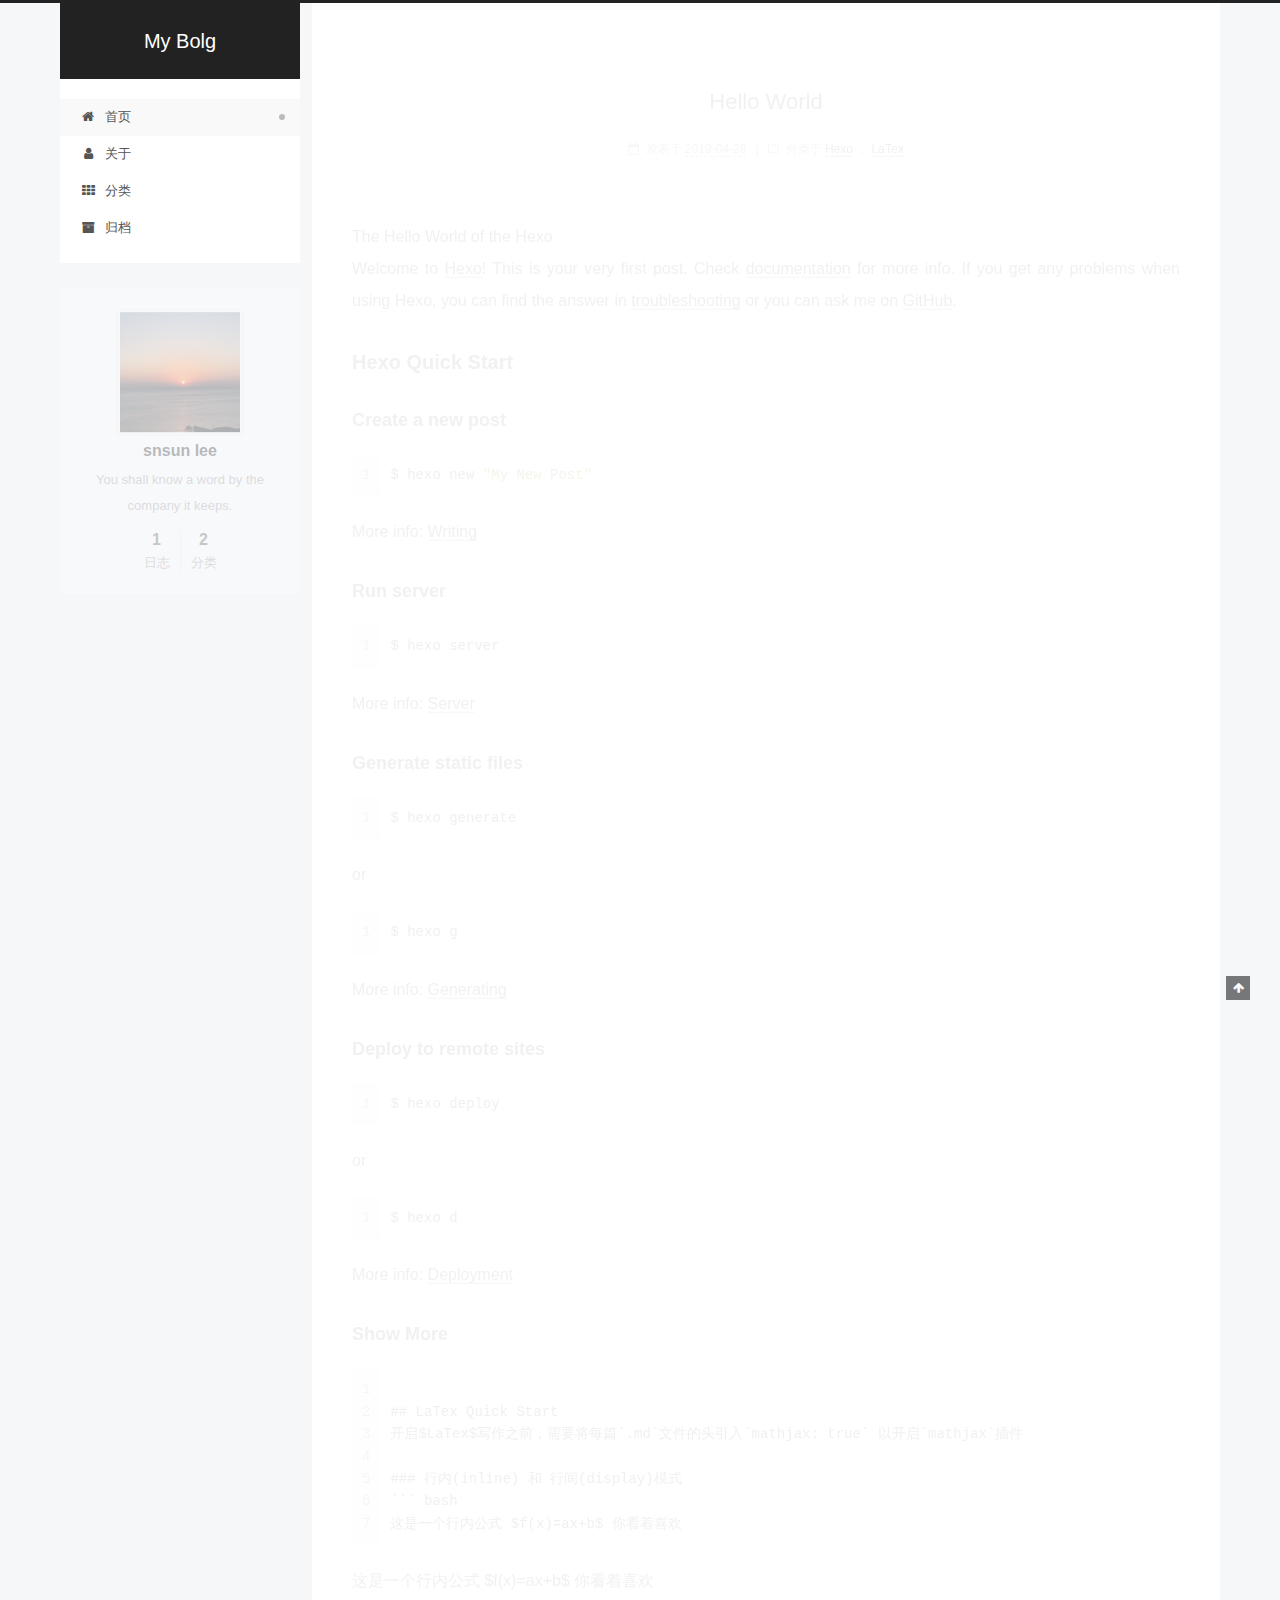
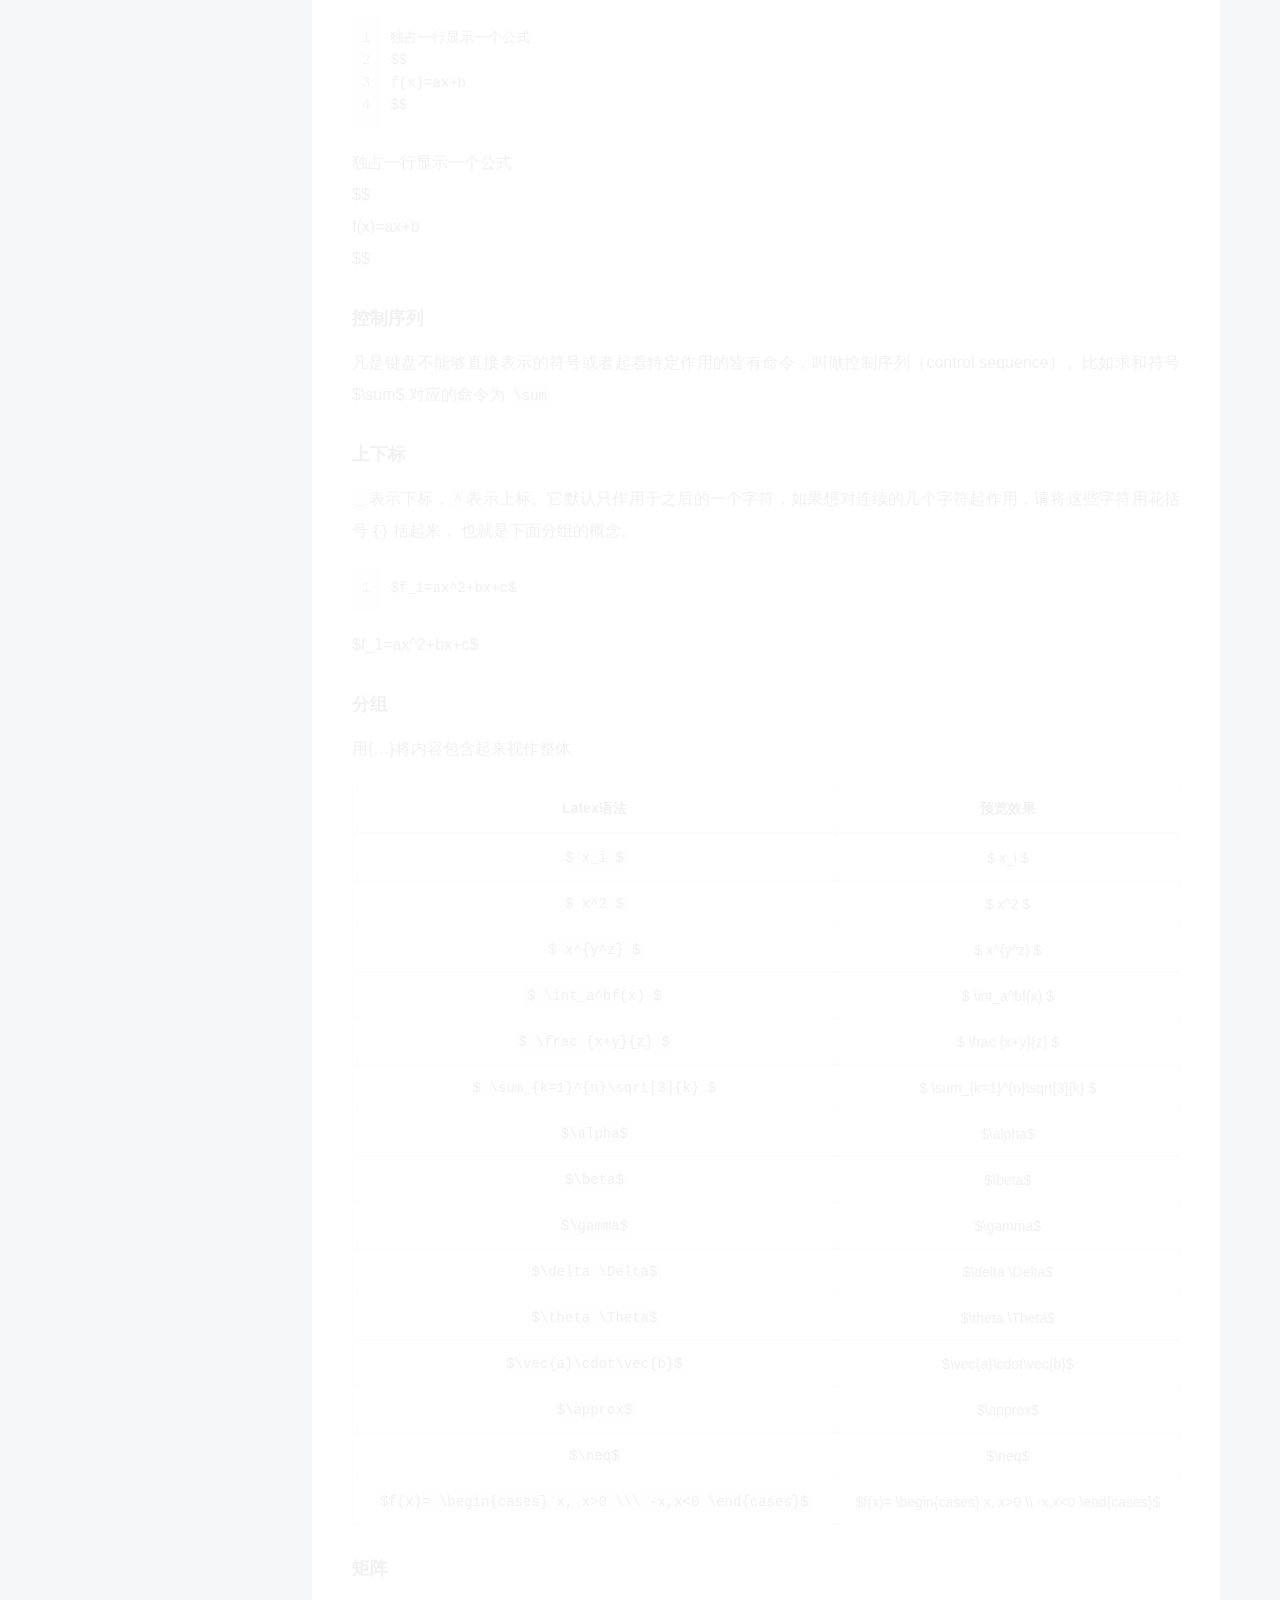
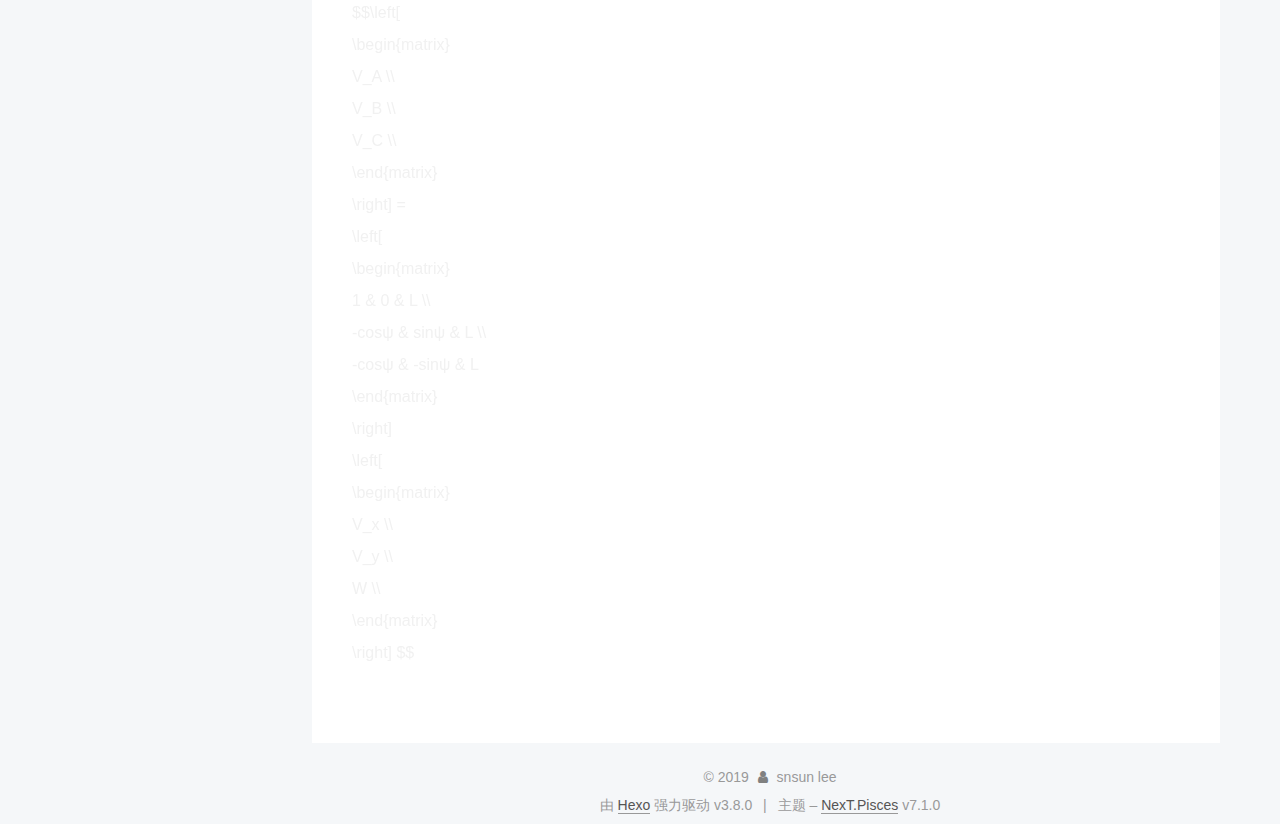
==== index.html @ 6c2cf8a0 "Site updated: 2019-04-28 23:12:10" ====
<!DOCTYPE html>












  


<html class="theme-next pisces use-motion" lang>
<head><meta name="generator" content="Hexo 3.8.0">
  <!-- hexo-inject:begin --><!-- hexo-inject:end --><meta charset="UTF-8">
<meta http-equiv="X-UA-Compatible" content="IE=edge">
<meta name="viewport" content="width=device-width, initial-scale=1, maximum-scale=2">
<meta name="theme-color" content="#222">
























<link rel="stylesheet" href="/lib/font-awesome/css/font-awesome.min.css?v=4.6.2">

<link rel="stylesheet" href="/css/main.css?v=7.1.0">


  <link rel="apple-touch-icon" sizes="180x180" href="/images/apple-touch-icon-next.png?v=7.1.0">


  <link rel="icon" type="image/png" sizes="32x32" href="/images/favicon-32x32-next.png?v=7.1.0">


  <link rel="icon" type="image/png" sizes="16x16" href="/images/favicon-16x16-next.png?v=7.1.0">


  <link rel="mask-icon" href="/images/logo.svg?v=7.1.0" color="#222">







<script id="hexo.configurations">
  var NexT = window.NexT || {};
  var CONFIG = {
    root: '/',
    scheme: 'Pisces',
    version: '7.1.0',
    sidebar: {"position":"left","display":"post","offset":12,"onmobile":false,"dimmer":false},
    back2top: true,
    back2top_sidebar: false,
    fancybox: false,
    fastclick: false,
    lazyload: false,
    tabs: true,
    motion: {"enable":true,"async":false,"transition":{"post_block":"fadeIn","post_header":"slideDownIn","post_body":"slideDownIn","coll_header":"slideLeftIn","sidebar":"slideUpIn"}},
    algolia: {
      applicationID: '',
      apiKey: '',
      indexName: '',
      hits: {"per_page":10},
      labels: {"input_placeholder":"Search for Posts","hits_empty":"We didn't find any results for the search: ${query}","hits_stats":"${hits} results found in ${time} ms"}
    }
  };
</script>


  




  <meta name="description" content="You shall know a word by the company it keeps.">
<meta property="og:type" content="website">
<meta property="og:title" content="My Bolg">
<meta property="og:url" content="http://yoursite.com/index.html">
<meta property="og:site_name" content="My Bolg">
<meta property="og:description" content="You shall know a word by the company it keeps.">
<meta property="og:locale" content="default">
<meta name="twitter:card" content="summary">
<meta name="twitter:title" content="My Bolg">
<meta name="twitter:description" content="You shall know a word by the company it keeps.">





  
  
  <link rel="canonical" href="http://yoursite.com/">



<script id="page.configurations">
  CONFIG.page = {
    sidebar: "",
  };
</script>

  <title>My Bolg</title>
  












  <noscript>
  <style>
  .use-motion .motion-element,
  .use-motion .brand,
  .use-motion .menu-item,
  .sidebar-inner,
  .use-motion .post-block,
  .use-motion .pagination,
  .use-motion .comments,
  .use-motion .post-header,
  .use-motion .post-body,
  .use-motion .collection-title { opacity: initial; }

  .use-motion .logo,
  .use-motion .site-title,
  .use-motion .site-subtitle {
    opacity: initial;
    top: initial;
  }

  .use-motion .logo-line-before i { left: initial; }
  .use-motion .logo-line-after i { right: initial; }
  </style>
</noscript><!-- hexo-inject:begin --><!-- hexo-inject:end -->

</head>

<body itemscope itemtype="http://schema.org/WebPage" lang="default">

  
  
    
  

  <!-- hexo-inject:begin --><!-- hexo-inject:end --><div class="container sidebar-position-left 
  page-home">
    <div class="headband"></div>

    <header id="header" class="header" itemscope itemtype="http://schema.org/WPHeader">
      <div class="header-inner"><div class="site-brand-wrapper">
  <div class="site-meta">
    

    <div class="custom-logo-site-title">
      <a href="/" class="brand" rel="start">
        <span class="logo-line-before"><i></i></span>
        <span class="site-title">My Bolg</span>
        <span class="logo-line-after"><i></i></span>
      </a>
    </div>
    
    
  </div>

  <div class="site-nav-toggle">
    <button aria-label="切换导航栏">
      <span class="btn-bar"></span>
      <span class="btn-bar"></span>
      <span class="btn-bar"></span>
    </button>
  </div>
</div>



<nav class="site-nav">
  
    <ul id="menu" class="menu">
      
        
        
        
          
          <li class="menu-item menu-item-home menu-item-active">

    
    
    
      
    

    

    <a href="/" rel="section"><i class="menu-item-icon fa fa-fw fa-home"></i> <br>首页</a>

  </li>
        
        
        
          
          <li class="menu-item menu-item-about">

    
    
    
      
    

    

    <a href="/about/" rel="section"><i class="menu-item-icon fa fa-fw fa-user"></i> <br>关于</a>

  </li>
        
        
        
          
          <li class="menu-item menu-item-categories">

    
    
    
      
    

    

    <a href="/categories/" rel="section"><i class="menu-item-icon fa fa-fw fa-th"></i> <br>分类</a>

  </li>
        
        
        
          
          <li class="menu-item menu-item-archives">

    
    
    
      
    

    

    <a href="/archives/" rel="section"><i class="menu-item-icon fa fa-fw fa-archive"></i> <br>归档</a>

  </li>

      
      
    </ul>
  

  

  
</nav>



  



</div>
    </header>

    


    <main id="main" class="main">
      <div class="main-inner">
        <div class="content-wrap">
          
            

          
          <div id="content" class="content">
            
  <section id="posts" class="posts-expand">
    
      

  

  
  
  

  

  <article class="post post-type-normal" itemscope itemtype="http://schema.org/Article">
  
  
  
  <div class="post-block">
    <link itemprop="mainEntityOfPage" href="http://yoursite.com/2019/04/28/hello-world/">

    <span hidden itemprop="author" itemscope itemtype="http://schema.org/Person">
      <meta itemprop="name" content="snsun lee">
      <meta itemprop="description" content="You shall know a word by the company it keeps.">
      <meta itemprop="image" content="/uploads/23132472.jpg">
    </span>

    <span hidden itemprop="publisher" itemscope itemtype="http://schema.org/Organization">
      <meta itemprop="name" content="My Bolg">
    </span>

    
      <header class="post-header">

        
        
          <h1 class="post-title" itemprop="name headline">
                
                
                <a href="/2019/04/28/hello-world/" class="post-title-link" itemprop="url">Hello World</a>
              
            
          </h1>
        

        <div class="post-meta">
          <span class="post-time">

            
            
            

            
              <span class="post-meta-item-icon">
                <i class="fa fa-calendar-o"></i>
              </span>
              
                <span class="post-meta-item-text">发表于</span>
              

              
                
              

              <time title="创建时间：2019-04-28 20:18:51 / 修改时间：23:07:41" itemprop="dateCreated datePublished" datetime="2019-04-28T20:18:51+08:00">2019-04-28</time>
            

            
              

              
            
          </span>

          
            <span class="post-category">
            
              <span class="post-meta-divider">|</span>
            
              <span class="post-meta-item-icon">
                <i class="fa fa-folder-o"></i>
              </span>
              
                <span class="post-meta-item-text">分类于</span>
              
              
                <span itemprop="about" itemscope itemtype="http://schema.org/Thing"><a href="/categories/Hexo/" itemprop="url" rel="index"><span itemprop="name">Hexo</span></a></span>

                
                
                  ，
                
              
                <span itemprop="about" itemscope itemtype="http://schema.org/Thing"><a href="/categories/Hexo/LaTex/" itemprop="url" rel="index"><span itemprop="name">LaTex</span></a></span>

                
                
              
            </span>
          

          
            
            
          

          
          

          

          

          

        </div>
      </header>
    

    
    
    
    <div class="post-body" itemprop="articleBody">

      
      

      
        
          
            <!--将该代码放入博客模板的head中即可-->
<p>The Hello World of the Hexo<br>Welcome to <a href="https://hexo.io/" target="_blank" rel="noopener">Hexo</a>! This is your very first post. Check <a href="https://hexo.io/docs/" target="_blank" rel="noopener">documentation</a> for more info. If you get any problems when using Hexo, you can find the answer in <a href="https://hexo.io/docs/troubleshooting.html" target="_blank" rel="noopener">troubleshooting</a> or you can ask me on <a href="https://github.com/hexojs/hexo/issues" target="_blank" rel="noopener">GitHub</a>.</p>
<h2 id="Hexo-Quick-Start"><a href="#Hexo-Quick-Start" class="headerlink" title="Hexo Quick Start"></a>Hexo Quick Start</h2><h3 id="Create-a-new-post"><a href="#Create-a-new-post" class="headerlink" title="Create a new post"></a>Create a new post</h3><figure class="highlight bash"><table><tr><td class="gutter"><pre><span class="line">1</span><br></pre></td><td class="code"><pre><span class="line">$ hexo new <span class="string">"My New Post"</span></span><br></pre></td></tr></table></figure>
<p>More info: <a href="https://hexo.io/docs/writing.html" target="_blank" rel="noopener">Writing</a></p>
<h3 id="Run-server"><a href="#Run-server" class="headerlink" title="Run server"></a>Run server</h3><figure class="highlight bash"><table><tr><td class="gutter"><pre><span class="line">1</span><br></pre></td><td class="code"><pre><span class="line">$ hexo server</span><br></pre></td></tr></table></figure>
<p>More info: <a href="https://hexo.io/docs/server.html" target="_blank" rel="noopener">Server</a></p>
<h3 id="Generate-static-files"><a href="#Generate-static-files" class="headerlink" title="Generate static files"></a>Generate static files</h3><figure class="highlight bash"><table><tr><td class="gutter"><pre><span class="line">1</span><br></pre></td><td class="code"><pre><span class="line">$ hexo generate</span><br></pre></td></tr></table></figure>
<p>or<br><figure class="highlight bash"><table><tr><td class="gutter"><pre><span class="line">1</span><br></pre></td><td class="code"><pre><span class="line">$ hexo g</span><br></pre></td></tr></table></figure></p>
<p>More info: <a href="https://hexo.io/docs/generating.html" target="_blank" rel="noopener">Generating</a></p>
<h3 id="Deploy-to-remote-sites"><a href="#Deploy-to-remote-sites" class="headerlink" title="Deploy to remote sites"></a>Deploy to remote sites</h3><figure class="highlight bash"><table><tr><td class="gutter"><pre><span class="line">1</span><br></pre></td><td class="code"><pre><span class="line">$ hexo deploy</span><br></pre></td></tr></table></figure>
<p>or<br><figure class="highlight bash"><table><tr><td class="gutter"><pre><span class="line">1</span><br></pre></td><td class="code"><pre><span class="line">$ hexo d</span><br></pre></td></tr></table></figure></p>
<p>More info: <a href="https://hexo.io/docs/deployment.html" target="_blank" rel="noopener">Deployment</a></p>
<h3 id="Show-More"><a href="#Show-More" class="headerlink" title="Show More"></a>Show More</h3><figure class="highlight plain"><table><tr><td class="gutter"><pre><span class="line">1</span><br><span class="line">2</span><br><span class="line">3</span><br><span class="line">4</span><br><span class="line">5</span><br><span class="line">6</span><br><span class="line">7</span><br></pre></td><td class="code"><pre><span class="line"></span><br><span class="line">## LaTex Quick Start</span><br><span class="line">开启$LaTex$写作之前，需要将每篇`.md`文件的头引入`mathjax: true` 以开启`mathjax`插件</span><br><span class="line"></span><br><span class="line">### 行内(inline) 和 行间(display)模式</span><br><span class="line">``` bash</span><br><span class="line">这是一个行内公式 $f(x)=ax+b$ 你看着喜欢</span><br></pre></td></tr></table></figure>
<p>这是一个行内公式 $f(x)=ax+b$ 你看着喜欢</p>
<figure class="highlight bash"><table><tr><td class="gutter"><pre><span class="line">1</span><br><span class="line">2</span><br><span class="line">3</span><br><span class="line">4</span><br></pre></td><td class="code"><pre><span class="line">独占一行显示一个公式</span><br><span class="line">$$</span><br><span class="line">f(x)=ax+b</span><br><span class="line">$$</span><br></pre></td></tr></table></figure>
<p>独占一行显示一个公式<br>$$<br>f(x)=ax+b<br>$$</p>
<h3 id="控制序列"><a href="#控制序列" class="headerlink" title="控制序列"></a>控制序列</h3><p>凡是键盘不能够直接表示的符号或者起着特定作用的皆有命令，叫做控制序列（control sequence）。比如求和符号 $\sum$ 对应的命令为 <code>\sum</code></p>
<h3 id="上下标"><a href="#上下标" class="headerlink" title="上下标"></a>上下标</h3><p><code>_</code>表示下标，<code>^</code>表示上标。它默认只作用于之后的一个字符，如果想对连续的几个字符起作用，请将这些字符用花括号<code>{}</code>括起来， 也就是下面分组的概念。<br><figure class="highlight plain"><table><tr><td class="gutter"><pre><span class="line">1</span><br></pre></td><td class="code"><pre><span class="line">$f_1=ax^2+bx+c$</span><br></pre></td></tr></table></figure></p>
<p>$f_1=ax^2+bx+c$</p>
<h3 id="分组"><a href="#分组" class="headerlink" title="分组"></a>分组</h3><p>用{…}将内容包含起来视作整体</p>
<table>
<thead>
<tr>
<th style="text-align:center">Latex语法</th>
<th style="text-align:center">预览效果</th>
</tr>
</thead>
<tbody>
<tr>
<td style="text-align:center"><code>$ x_i $</code></td>
<td style="text-align:center">$ x_i $   </td>
</tr>
<tr>
<td style="text-align:center"><code>$ x^2 $</code></td>
<td style="text-align:center">$ x^2 $   </td>
</tr>
<tr>
<td style="text-align:center"><code>$ x^{y^z} $</code></td>
<td style="text-align:center">$ x^{y^z} $ </td>
</tr>
<tr>
<td style="text-align:center"><code>$ \int_a^bf(x) $</code></td>
<td style="text-align:center">$ \int_a^bf(x) $ </td>
</tr>
<tr>
<td style="text-align:center"><code>$ \frac {x+y}{z} $</code></td>
<td style="text-align:center">$ \frac {x+y}{z} $ </td>
</tr>
<tr>
<td style="text-align:center"><code>$ \sum_{k=1}^{n}\sqrt[3]{k} $</code></td>
<td style="text-align:center">$ \sum_{k=1}^{n}\sqrt[3]{k} $ </td>
</tr>
<tr>
<td style="text-align:center"><code>$\alpha$</code></td>
<td style="text-align:center">$\alpha$</td>
</tr>
<tr>
<td style="text-align:center"><code>$\beta$</code></td>
<td style="text-align:center">$\beta$</td>
</tr>
<tr>
<td style="text-align:center"><code>$\gamma$</code></td>
<td style="text-align:center">$\gamma$</td>
</tr>
<tr>
<td style="text-align:center"><code>$\delta  \Delta$</code></td>
<td style="text-align:center">$\delta  \Delta$</td>
</tr>
<tr>
<td style="text-align:center"><code>$\theta  \Theta$</code></td>
<td style="text-align:center">$\theta  \Theta$</td>
</tr>
<tr>
<td style="text-align:center"><code>$\vec{a}\cdot\vec{b}$</code></td>
<td style="text-align:center">$\vec{a}\cdot\vec{b}$</td>
</tr>
<tr>
<td style="text-align:center"><code>$\approx$</code></td>
<td style="text-align:center">$\approx$</td>
</tr>
<tr>
<td style="text-align:center"><code>$\neq$</code></td>
<td style="text-align:center">$\neq$</td>
</tr>
<tr>
<td style="text-align:center"><code>$f(x)= \begin{cases} x, x&gt;0 \\\ -x,x&lt;0 \end{cases}$</code></td>
<td style="text-align:center">$f(x)= \begin{cases} x, x&gt;0 \\ -x,x&lt;0 \end{cases}$</td>
</tr>
</tbody>
</table>
<h3 id="矩阵"><a href="#矩阵" class="headerlink" title="矩阵"></a>矩阵</h3><p>$$\left[<br>\begin{matrix}<br>V_A \\<br>V_B \\<br>V_C \\<br>\end{matrix}<br>\right] =<br>\left[<br>\begin{matrix}<br>1 &amp; 0 &amp; L \\<br>-cosψ &amp; sinψ &amp; L \\<br>-cosψ &amp; -sinψ &amp; L<br>\end{matrix}<br>\right]<br>\left[<br>\begin{matrix}<br>V_x \\<br>V_y \\<br>W \\<br>\end{matrix}<br>\right] $$</p>

          
        
      
    </div>

    

    
    
    

    

    
      
    
    

    

    <footer class="post-footer">
      

      

      

      
      
        <div class="post-eof"></div>
      
    </footer>
  </div>
  
  
  
  </article>


    
  </section>

  


          </div>
          

        </div>
        
          
  
  <div class="sidebar-toggle">
    <div class="sidebar-toggle-line-wrap">
      <span class="sidebar-toggle-line sidebar-toggle-line-first"></span>
      <span class="sidebar-toggle-line sidebar-toggle-line-middle"></span>
      <span class="sidebar-toggle-line sidebar-toggle-line-last"></span>
    </div>
  </div>

  <aside id="sidebar" class="sidebar">
    <div class="sidebar-inner">

      

      

      <div class="site-overview-wrap sidebar-panel sidebar-panel-active">
        <div class="site-overview">
          <div class="site-author motion-element" itemprop="author" itemscope itemtype="http://schema.org/Person">
            
              <img class="site-author-image" itemprop="image" src="/uploads/23132472.jpg" alt="snsun lee">
            
              <p class="site-author-name" itemprop="name">snsun lee</p>
              <div class="site-description motion-element" itemprop="description">You shall know a word by the company it keeps.</div>
          </div>

          
            <nav class="site-state motion-element">
              
                <div class="site-state-item site-state-posts">
                
                  <a href="/archives/">
                
                    <span class="site-state-item-count">1</span>
                    <span class="site-state-item-name">日志</span>
                  </a>
                </div>
              

              
                
                
                <div class="site-state-item site-state-categories">
                  
                    
                      <a href="/categories/">
                    
                  
                    
                    
                      
                    
                      
                    
                    <span class="site-state-item-count">2</span>
                    <span class="site-state-item-name">分类</span>
                  </a>
                </div>
              

              
            </nav>
          

          

          

          

          

          
          

          
            
          
          

        </div>
      </div>

      

      

    </div>
  </aside>
  


        
      </div>
    </main>

    <footer id="footer" class="footer">
      <div class="footer-inner">
        <div class="copyright">&copy; <span itemprop="copyrightYear">2019</span>
  <span class="with-love" id="animate">
    <i class="fa fa-user"></i>
  </span>
  <span class="author" itemprop="copyrightHolder">snsun lee</span>

  

  
</div>


  <div class="powered-by">由 <a href="https://hexo.io" class="theme-link" rel="noopener" target="_blank">Hexo</a> 强力驱动 v3.8.0</div>



  <span class="post-meta-divider">|</span>



  <div class="theme-info">主题 – <a href="https://theme-next.org" class="theme-link" rel="noopener" target="_blank">NexT.Pisces</a> v7.1.0</div>




        








        
      </div>
    </footer>

    
      <div class="back-to-top">
        <i class="fa fa-arrow-up"></i>
        
      </div>
    

    

    

    
  </div>

  

<script>
  if (Object.prototype.toString.call(window.Promise) !== '[object Function]') {
    window.Promise = null;
  }
</script>


























  
  <script src="/lib/jquery/index.js?v=2.1.3"></script>

  
  <script src="/lib/velocity/velocity.min.js?v=1.2.1"></script>

  
  <script src="/lib/velocity/velocity.ui.min.js?v=1.2.1"></script>


  


  <script src="/js/utils.js?v=7.1.0"></script>

  <script src="/js/motion.js?v=7.1.0"></script>



  
  


  <script src="/js/affix.js?v=7.1.0"></script>

  <script src="/js/schemes/pisces.js?v=7.1.0"></script>



  

  


  <script src="/js/next-boot.js?v=7.1.0"></script>


  

  

  

  



  




  

  

  
  

  
  
    
      
        
      
    
  

  
    
      <script type="text/x-mathjax-config">
  

  MathJax.Hub.Config({
    tex2jax: {
      inlineMath: [ ['$', '$'], ['\\(', '\\)'] ],
      processEscapes: true,
      skipTags: ['script', 'noscript', 'style', 'textarea', 'pre', 'code']
    },
    TeX: {
      
      equationNumbers: {
        autoNumber: 'AMS'
      }
    }
  });
  MathJax.Hub.Register.StartupHook('TeX Jax Ready', function() {
    MathJax.InputJax.TeX.prefilterHooks.Add(function(data) {
      if (data.display) {
        var next = data.script.nextSibling;
        while (next && next.nodeName.toLowerCase() === '#text') { next = next.nextSibling }
        if (next && next.nodeName.toLowerCase() === 'br') { next.parentNode.removeChild(next) }
      }
    });
  });
</script>

<script type="text/x-mathjax-config">
  MathJax.Hub.Queue(function() {
    var all = MathJax.Hub.getAllJax(), i;
    for (i = 0; i < all.length; i += 1) {
      document.getElementById(all[i].inputID + '-Frame').parentNode.className += ' has-jax';
    }
  });
</script>
<script src="//cdn.mathjax.org/mathjax/latest/MathJax.js?config=TeX-AMS-MML_HTMLorMML"></script><!-- hexo-inject:begin --><!-- hexo-inject:end -->

    
  


  

  

  

  

  

  

  

  

  

  

  

</body>
</html>
---- css/main.css ----
/* normalize.css v8.0.1 | MIT License | github.com/necolas/normalize.css */
html {
  line-height: 1.15; /* 1 */
  -webkit-text-size-adjust: 100%; /* 2 */
}
body {
  margin: 0;
}
main {
  display: block;
}
h1 {
  font-size: 2em;
  margin: 0.67em 0;
}
hr {
  box-sizing: content-box; /* 1 */
  height: 0; /* 1 */
  overflow: visible; /* 2 */
}
pre {
  font-family: monospace, monospace; /* 1 */
  font-size: 1em; /* 2 */
}
a {
  background-color: transparent;
}
abbr[title] {
  border-bottom: none; /* 1 */
  text-decoration: underline; /* 2 */
  text-decoration: underline dotted; /* 2 */
}
b,
strong {
  font-weight: bolder;
}
code,
kbd,
samp {
  font-family: monospace, monospace; /* 1 */
  font-size: 1em; /* 2 */
}
small {
  font-size: 80%;
}
sub,
sup {
  font-size: 75%;
  line-height: 0;
  position: relative;
  vertical-align: baseline;
}
sub {
  bottom: -0.25em;
}
sup {
  top: -0.5em;
}
img {
  border-style: none;
}
button,
input,
optgroup,
select,
textarea {
  font-family: inherit; /* 1 */
  font-size: 100%; /* 1 */
  line-height: 1.15; /* 1 */
  margin: 0; /* 2 */
}
button,
input {
/* 1 */
  overflow: visible;
}
button,
select {
/* 1 */
  text-transform: none;
}
button,
[type="button"],
[type="reset"],
[type="submit"] {
  -webkit-appearance: button;
}
button::-moz-focus-inner,
[type="button"]::-moz-focus-inner,
[type="reset"]::-moz-focus-inner,
[type="submit"]::-moz-focus-inner {
  border-style: none;
  padding: 0;
}
button:-moz-focusring,
[type="button"]:-moz-focusring,
[type="reset"]:-moz-focusring,
[type="submit"]:-moz-focusring {
  outline: 1px dotted ButtonText;
}
fieldset {
  padding: 0.35em 0.75em 0.625em;
}
legend {
  box-sizing: border-box; /* 1 */
  color: inherit; /* 2 */
  display: table; /* 1 */
  max-width: 100%; /* 1 */
  padding: 0; /* 3 */
  white-space: normal; /* 1 */
}
progress {
  vertical-align: baseline;
}
textarea {
  overflow: auto;
}
[type="checkbox"],
[type="radio"] {
  box-sizing: border-box; /* 1 */
  padding: 0; /* 2 */
}
[type="number"]::-webkit-inner-spin-button,
[type="number"]::-webkit-outer-spin-button {
  height: auto;
}
[type="search"] {
  -webkit-appearance: textfield; /* 1 */
  outline-offset: -2px; /* 2 */
}
[type="search"]::-webkit-search-decoration {
  -webkit-appearance: none;
}
::-webkit-file-upload-button {
  -webkit-appearance: button; /* 1 */
  font: inherit; /* 2 */
}
details {
  display: block;
}
summary {
  display: list-item;
}
template {
  display: none;
}
[hidden] {
  display: none;
}
::selection {
  background: #262a30;
  color: #fff;
}
body {
  position: relative;
  font-family: 'Lato', "PingFang SC", "Microsoft YaHei", sans-serif;
  font-size: 14px;
  line-height: 2;
  color: #555;
  background: #f5f7f9;
}
@media (max-width: 991px) {
  body {
    padding-right: 0 !important;
  }
}
@media (min-width: 1200px) {
  body {
    font-size: 16px;
  }
}
h1,
h2,
h3,
h4,
h5,
h6 {
  margin: 20px 0 15px;
  padding: 0;
  font-weight: bold;
  line-height: 1.5;
  font-family: 'Lato', "PingFang SC", "Microsoft YaHei", sans-serif;
}
h1 {
  font-size: 22px;
}
h1 code {
  font-size: 1em;
}
@media (max-width: 767px) {
  h1 {
    font-size: 18px;
  }
  h1 code {
    font-size: 1em;
  }
}
h2 {
  font-size: 20px;
}
h2 code {
  font-size: 1em;
}
@media (max-width: 767px) {
  h2 {
    font-size: 16px;
  }
  h2 code {
    font-size: 1em;
  }
}
h3 {
  font-size: 18px;
}
h3 code {
  font-size: 1em;
}
@media (max-width: 767px) {
  h3 {
    font-size: 14px;
  }
  h3 code {
    font-size: 1em;
  }
}
h4 {
  font-size: 16px;
}
h4 code {
  font-size: 1em;
}
@media (max-width: 767px) {
  h4 {
    font-size: 12px;
  }
  h4 code {
    font-size: 1em;
  }
}
h5 {
  font-size: 14px;
}
h5 code {
  font-size: 1em;
}
@media (max-width: 767px) {
  h5 {
    font-size: 10px;
  }
  h5 code {
    font-size: 1em;
  }
}
h6 {
  font-size: 12px;
}
h6 code {
  font-size: 1em;
}
@media (max-width: 767px) {
  h6 {
    font-size: 8px;
  }
  h6 code {
    font-size: 1em;
  }
}
p {
  margin: 0 0 20px 0;
}
a,
span.exturl {
  overflow-wrap: break-word;
  word-wrap: break-word;
  background-color: transparent;
  color: #555;
  text-decoration: none;
  outline: none;
  border-bottom: 1px solid #999;
  cursor: pointer;
}
a:hover,
span.exturl:hover {
  color: #222;
  border-bottom-color: #222;
}
video {
  max-width: 100%;
  display: block;
  margin-left: auto;
  margin-right: auto;
}
img {
  display: block;
  margin: auto;
  max-width: 100%;
  height: auto;
}
hr {
  margin: 40px 0;
  height: 3px;
  border: none;
  background-color: #ddd;
  background-image: repeating-linear-gradient(-45deg, #fff, #fff 4px, transparent 4px, transparent 8px);
}
blockquote {
  margin: 0;
  padding: 0 15px;
  color: #666;
  border-left: 4px solid #ddd;
}
blockquote cite::before {
  content: "-";
  padding: 0 5px;
}
dt {
  font-weight: 700;
}
dd {
  margin: 0;
  padding: 0;
}
kbd {
  border: 1px solid #ccc;
  border-radius: 0.2em;
  box-shadow: 0.1em 0.1em 0.2em rgba(0,0,0,0.1);
  background-color: #f9f9f9;
  font-family: inherit;
  background-image: linear-gradient(top, #eee, #fff, #eee);
  padding: 0.1em 0.3em;
  white-space: nowrap;
}
.text-left {
  text-align: left;
}
.text-center {
  text-align: center;
}
.text-right {
  text-align: right;
}
.text-justify {
  text-align: justify;
}
.text-nowrap {
  white-space: nowrap;
}
.text-lowercase {
  text-transform: lowercase;
}
.text-uppercase {
  text-transform: uppercase;
}
.text-capitalize {
  text-transform: capitalize;
}
.center-block {
  display: block;
  margin-left: auto;
  margin-right: auto;
}
.clearfix:before,
.clearfix:after {
  content: " ";
  display: table;
}
.clearfix:after {
  clear: both;
}
.pullquote {
  width: 45%;
}
.pullquote.left {
  float: left;
  margin-left: 5px;
  margin-right: 10px;
}
.pullquote.right {
  float: right;
  margin-left: 10px;
  margin-right: 5px;
}
.affix {
  position: fixed;
}
.translation {
  margin-top: -20px;
  font-size: 14px;
  color: #999;
}
.scrollbar-measure {
  width: 100px;
  height: 100px;
  overflow: scroll;
  position: absolute;
  top: -9999px;
}
.use-motion .motion-element {
  opacity: 0;
}
.table-container {
  margin: 20px 0;
  overflow: auto;
  -webkit-overflow-scrolling: touch;
}
.highlight .table-container {
  margin: 0px;
}
table {
  width: 100%;
  border-collapse: collapse;
  border-spacing: 0;
  font-size: 14px;
}
table > tbody > tr:nth-of-type(odd) {
  background-color: #f9f9f9;
}
table > tbody > tr:hover {
  background-color: #f5f5f5;
}
caption,
th,
td {
  padding: 8px;
  text-align: left;
  vertical-align: middle;
  font-weight: normal;
}
th,
td {
  border: 1px solid #ddd;
  border-bottom: 3px solid #ddd;
}
th {
  padding-bottom: 10px;
  font-weight: 700;
}
td {
  border-bottom-width: 1px;
}
html,
body {
  height: 100%;
}
.container {
  position: relative;
}
.header-inner {
  margin: 0 auto;
  padding: 100px 0 70px;
  width: calc(100% - 20px);
}
@media (min-width: 1200px) {
  .container .header-inner {
    width: 1160px;
  }
}
@media (min-width: 1600px) {
  .container .header-inner {
    width: 73%;
  }
}
.main-inner {
  margin: 0 auto;
  width: calc(100% - 20px);
}
@media (min-width: 1200px) {
  .container .main-inner {
    width: 1160px;
  }
}
@media (min-width: 1600px) {
  .container .main-inner {
    width: 73%;
  }
}
.footer {
  padding: 20px 0;
}
.footer-inner {
  box-sizing: border-box;
  margin: 0px auto;
  width: calc(100% - 20px);
}
@media (min-width: 1200px) {
  .container .footer-inner {
    width: 1160px;
  }
}
@media (min-width: 1600px) {
  .container .footer-inner {
    width: 73%;
  }
}
pre,
.highlight {
  overflow: auto;
  margin: 20px 0;
  padding: 0;
  font-size: 14px;
  color: #4d4d4c;
  background: #f7f7f7;
  line-height: 1.6;
}
pre,
code {
  font-family: consolas, Menlo, "PingFang SC", "Microsoft YaHei", monospace;
}
code {
  overflow-wrap: break-word;
  word-wrap: break-word;
  padding: 2px 4px;
  color: #555;
  background: #eee;
  border-radius: 3px;
  font-size: 14px;
}
pre {
  padding: 10px;
}
pre code {
  padding: 0;
  color: #4d4d4c;
  background: none;
  text-shadow: none;
}
.highlight {
  border-radius: 1px;
}
.highlight pre {
  border: none;
  margin: 0;
  padding: 10px 0;
}
.highlight table {
  margin: 0;
  width: auto;
  border: none;
}
.highlight td {
  border: none;
  padding: 0;
}
.highlight figcaption {
  font-size: 1em;
  color: #4d4d4c;
  line-height: 1em;
  margin-bottom: 1em;
  margin: 0em;
  padding: 0.5em;
  background: #eee;
  border-bottom: 1px solid #e9e9e9;
}
.highlight figcaption:before,
.highlight figcaption:after {
  content: " ";
  display: table;
}
.highlight figcaption:after {
  clear: both;
}
.highlight figcaption a {
  float: right;
  color: #4d4d4c;
}
.highlight figcaption a:hover {
  border-bottom-color: #4d4d4c;
}
.highlight .gutter pre {
  padding-left: 10px;
  padding-right: 10px;
  color: #869194;
  text-align: right;
  background-color: #eff2f3;
}
.highlight .code pre {
  width: 100%;
  padding-left: 10px;
  padding-right: 10px;
  background-color: #f7f7f7;
}
.highlight .line {
  height: 20px;
}
.gutter {
  -webkit-user-select: none;
  -moz-user-select: none;
  -ms-user-select: none;
  user-select: none;
}
.gist table {
  width: auto;
}
.gist table td {
  border: none;
}
pre .deletion {
  background: #fdd;
}
pre .addition {
  background: #dfd;
}
pre .meta {
  color: #8959a8;
}
pre .comment {
  color: #8e908c;
}
pre .variable,
pre .attribute,
pre .tag,
pre .name,
pre .regexp,
pre .ruby .constant,
pre .xml .tag .title,
pre .xml .pi,
pre .xml .doctype,
pre .html .doctype,
pre .css .id,
pre .css .class,
pre .css .pseudo {
  color: #c82829;
}
pre .number,
pre .preprocessor,
pre .built_in,
pre .builtin-name,
pre .literal,
pre .params,
pre .constant,
pre .command {
  color: #f5871f;
}
pre .ruby .class .title,
pre .css .rules .attribute,
pre .string,
pre .symbol,
pre .value,
pre .inheritance,
pre .header,
pre .ruby .symbol,
pre .xml .cdata,
pre .special,
pre .formula {
  color: #718c00;
}
pre .title,
pre .css .hexcolor {
  color: #3e999f;
}
pre .function,
pre .python .decorator,
pre .python .title,
pre .ruby .function .title,
pre .ruby .title .keyword,
pre .perl .sub,
pre .javascript .title,
pre .coffeescript .title {
  color: #4271ae;
}
pre .keyword,
pre .javascript .function {
  color: #8959a8;
}
.posts-expand .post-body img.full-image {
  border: none;
}
.blockquote-center,
.page-home .post-type-quote blockquote,
.page-post-detail .post-type-quote blockquote {
  position: relative;
  margin: 40px 0;
  padding: 0;
  border-left: none;
  text-align: center;
}
.blockquote-center::before,
.page-home .post-type-quote blockquote::before,
.page-post-detail .post-type-quote blockquote::before,
.blockquote-center::after,
.page-home .post-type-quote blockquote::after,
.page-post-detail .post-type-quote blockquote::after {
  position: absolute;
  content: ' ';
  display: block;
  width: 100%;
  height: 24px;
  opacity: 0.2;
  background-repeat: no-repeat;
  background-position: 0 -6px;
  background-size: 22px 22px;
}
.blockquote-center::before,
.page-home .post-type-quote blockquote::before,
.page-post-detail .post-type-quote blockquote::before {
  top: -20px;
  background-image: url("../images/quote-l.svg");
  border-top: 1px solid #ccc;
}
.blockquote-center::after,
.page-home .post-type-quote blockquote::after,
.page-post-detail .post-type-quote blockquote::after {
  bottom: -20px;
  background-image: url("../images/quote-r.svg");
  border-bottom: 1px solid #ccc;
  background-position: 100% 8px;
}
.blockquote-center p,
.page-home .post-type-quote blockquote p,
.page-post-detail .post-type-quote blockquote p,
.blockquote-center div,
.page-home .post-type-quote blockquote div,
.page-post-detail .post-type-quote blockquote div {
  text-align: center;
}
.post .post-body .group-picture img {
  box-sizing: border-box;
  padding: 0 3px;
  border: none;
}
.post .group-picture-row {
  overflow: hidden;
  margin-top: 6px;
}
.post .group-picture-row:first-child {
  margin-top: 0;
}
.post .group-picture-column {
  float: left;
}
.page-post-detail .post-body .group-picture-column {
  float: none;
  margin-top: 10px;
  width: auto !important;
}
.page-post-detail .post-body .group-picture-column img {
  margin: 0 auto;
}
.page-archive .group-picture-container {
  overflow: hidden;
}
.page-archive .group-picture-row {
  float: left;
}
.page-archive .group-picture-row:first-child {
  margin-top: 6px;
}
.page-archive .group-picture-column {
  max-width: 150px;
  max-height: 150px;
}
.post-body .label {
  display: inline;
  padding: 0 2px;
}
.post-body .label.default {
  background-color: #f0f0f0;
}
.post-body .label.primary {
  background-color: #efe6f7;
}
.post-body .label.info {
  background-color: #e5f2f8;
}
.post-body .label.success {
  background-color: #e7f4e9;
}
.post-body .label.warning {
  background-color: #fcf6e1;
}
.post-body .label.danger {
  background-color: #fae8eb;
}
.post-body .note {
  position: relative;
  padding: 15px;
  margin-bottom: 20px;
  border: 1px solid #eee;
  border-left-width: 5px;
  border-radius: 3px;
}
.post-body .note h2,
.post-body .note h3,
.post-body .note h4,
.post-body .note h5,
.post-body .note h6 {
  margin-top: 0;
  margin-bottom: 0;
  border-bottom: initial;
  padding-top: 0 !important;
}
.post-body .note p:first-child,
.post-body .note ul:first-child,
.post-body .note ol:first-child,
.post-body .note table:first-child,
.post-body .note pre:first-child,
.post-body .note blockquote:first-child {
  margin-top: 0;
}
.post-body .note p:last-child,
.post-body .note ul:last-child,
.post-body .note ol:last-child,
.post-body .note table:last-child,
.post-body .note pre:last-child,
.post-body .note blockquote:last-child {
  margin-bottom: 0;
}
.post-body .note.default {
  border-left-color: #777;
}
.post-body .note.default h2,
.post-body .note.default h3,
.post-body .note.default h4,
.post-body .note.default h5,
.post-body .note.default h6 {
  color: #777;
}
.post-body .note.primary {
  border-left-color: #6f42c1;
}
.post-body .note.primary h2,
.post-body .note.primary h3,
.post-body .note.primary h4,
.post-body .note.primary h5,
.post-body .note.primary h6 {
  color: #6f42c1;
}
.post-body .note.info {
  border-left-color: #428bca;
}
.post-body .note.info h2,
.post-body .note.info h3,
.post-body .note.info h4,
.post-body .note.info h5,
.post-body .note.info h6 {
  color: #428bca;
}
.post-body .note.success {
  border-left-color: #5cb85c;
}
.post-body .note.success h2,
.post-body .note.success h3,
.post-body .note.success h4,
.post-body .note.success h5,
.post-body .note.success h6 {
  color: #5cb85c;
}
.post-body .note.warning {
  border-left-color: #f0ad4e;
}
.post-body .note.warning h2,
.post-body .note.warning h3,
.post-body .note.warning h4,
.post-body .note.warning h5,
.post-body .note.warning h6 {
  color: #f0ad4e;
}
.post-body .note.danger {
  border-left-color: #d9534f;
}
.post-body .note.danger h2,
.post-body .note.danger h3,
.post-body .note.danger h4,
.post-body .note.danger h5,
.post-body .note.danger h6 {
  color: #d9534f;
}
.post-body .tabs {
  position: relative;
  display: block;
  margin-bottom: 20px;
  padding-top: 10px;
}
.post-body .tabs ul.nav-tabs {
  margin: 0;
  padding: 0;
  display: flex;
  margin-bottom: -1px;
}
@media (max-width: 413px) {
  .post-body .tabs ul.nav-tabs {
    display: block;
    margin-bottom: 5px;
  }
}
.post-body .tabs ul.nav-tabs li.tab {
  list-style-type: none !important;
  margin: 0 0.25em 0 0;
  border-top: 3px solid transparent;
  border-left: 1px solid transparent;
  border-right: 1px solid transparent;
}
@media (max-width: 413px) {
  .post-body .tabs ul.nav-tabs li.tab {
    margin: initial;
    border-top: 1px solid transparent;
    border-left: 3px solid transparent;
    border-right: 1px solid transparent;
    border-bottom: 1px solid transparent;
  }
}
.post-body .tabs ul.nav-tabs li.tab a {
  outline: 0;
  border-bottom: initial;
  display: block;
  line-height: 1.8em;
  padding: 0.25em 0.75em;
  transition-duration: 0.2s;
  transition-timing-function: ease-out;
  transition-delay: 0s;
}
.post-body .tabs ul.nav-tabs li.tab a i {
  width: 1.285714285714286em;
}
.post-body .tabs ul.nav-tabs li.tab.active {
  border-top: 3px solid #fc6423;
  border-left: 1px solid #ddd;
  border-right: 1px solid #ddd;
  background-color: #fff;
}
@media (max-width: 413px) {
  .post-body .tabs ul.nav-tabs li.tab.active {
    border-top: 1px solid #ddd;
    border-left: 3px solid #fc6423;
    border-right: 1px solid #ddd;
    border-bottom: 1px solid #ddd;
  }
}
.post-body .tabs ul.nav-tabs li.tab.active a {
  cursor: default;
  color: #555;
}
.post-body .tabs .tab-content {
  background-color: #fff;
}
.post-body .tabs .tab-content .tab-pane {
  border: 1px solid #ddd;
  padding: 20px 20px 0 20px;
}
.post-body .tabs .tab-content .tab-pane:not(.active) {
  display: none;
}
.post-body .tabs .tab-content .tab-pane.active {
  display: block;
}
.btn {
  display: inline-block;
  padding: 0 20px;
  font-size: 14px;
  color: #555;
  background: #fff;
  border: 2px solid #555;
  text-decoration: none;
  border-radius: 2px;
  transition-property: background-color;
  transition-duration: 0.2s;
  transition-timing-function: ease-in-out;
  transition-delay: 0s;
  line-height: 2;
}
.btn:hover {
  border-color: #222;
  color: #fff;
  background: #222;
}
.btn +.btn {
  margin: 0 0 8px 8px;
}
.btn .fa-fw {
  width: 1.285714285714286em;
  text-align: left;
}
.btn-bar {
  display: block;
  width: 22px;
  height: 2px;
  background: #555;
  border-radius: 1px;
}
.btn-bar+.btn-bar {
  margin-top: 4px;
}
.pagination {
  margin: 120px 0 40px;
  text-align: center;
  border-top: 1px solid #eee;
}
.page-number-basic,
.pagination .prev,
.pagination .next,
.pagination .page-number,
.pagination .space {
  display: inline-block;
  position: relative;
  top: -1px;
  margin: 0 10px;
  padding: 0 11px;
}
@media (max-width: 767px) {
  .page-number-basic,
  .pagination .prev,
  .pagination .next,
  .pagination .page-number,
  .pagination .space {
    margin: 0 5px;
  }
}
.pagination .prev,
.pagination .next,
.pagination .page-number {
  border-bottom: 0;
  border-top: 1px solid #eee;
  transition-property: border-color;
  transition-duration: 0.2s;
  transition-timing-function: ease-in-out;
  transition-delay: 0s;
}
.pagination .prev:hover,
.pagination .next:hover,
.pagination .page-number:hover {
  border-top-color: #222;
}
.pagination .space {
  padding: 0;
  margin: 0;
}
.pagination .prev {
  margin-left: 0;
}
.pagination .next {
  margin-right: 0;
}
.pagination .page-number.current {
  color: #fff;
  background: #ccc;
  border-top-color: #ccc;
}
@media (max-width: 767px) {
  .pagination {
    border-top: none;
  }
  .pagination .prev,
  .pagination .next,
  .pagination .page-number {
    margin-bottom: 10px;
    border-top: 0;
    border-bottom: 1px solid #eee;
    padding: 0 10px;
  }
  .pagination .prev:hover,
  .pagination .next:hover,
  .pagination .page-number:hover {
    border-bottom-color: #222;
  }
}
.comments {
  margin: 60px 20px 0;
}
.back-to-top {
  box-sizing: border-box;
  position: fixed;
  bottom: -100px;
  right: 30px;
  z-index: 1050;
  padding: 0 6px;
  width: 24px;
  background: #222;
  font-size: 12px;
  opacity: 0.6;
  color: #fff;
  cursor: pointer;
  text-align: center;
  transition-property: bottom;
  transition-duration: 0.2s;
  transition-timing-function: ease-in-out;
  transition-delay: 0s;
}
.back-to-top.back-to-top-on {
  bottom: 30px;
}
@media (max-width: 991px) {
  .back-to-top {
    opacity: 0.8;
    right: 20px;
  }
}
.header {
  background: transparent;
}
.header-inner {
  position: relative;
}
.headband {
  height: 3px;
  background: #222;
}
.site-meta {
  margin: 0;
  text-align: center;
}
@media (max-width: 767px) {
  .site-meta {
    text-align: center;
  }
}
.brand {
  position: relative;
  display: inline-block;
  padding: 0 40px;
  color: #fff;
  background: #222;
  border-bottom: none;
}
.brand:hover {
  color: #fff;
}
.logo {
  display: inline-block;
  margin-right: 5px;
  line-height: 36px;
  vertical-align: top;
}
.site-title {
  display: inline-block;
  vertical-align: top;
  line-height: 36px;
  font-size: 20px;
  font-weight: normal;
  font-family: 'Lato', "PingFang SC", "Microsoft YaHei", sans-serif;
}
.site-subtitle {
  margin-top: 10px;
  font-size: 13px;
  color: #ddd;
}
.use-motion .brand {
  opacity: 0;
}
.use-motion .logo,
.use-motion .site-title,
.use-motion .site-subtitle,
.use-motion .custom-logo-image {
  opacity: 0;
  position: relative;
  top: -10px;
}
.site-nav-toggle {
  display: none;
  position: absolute;
  top: 10px;
  left: 10px;
}
@media (max-width: 767px) {
  .site-nav-toggle {
    display: block;
  }
}
.site-nav-toggle button {
  margin-top: 2px;
  padding: 9px 10px;
  background: transparent;
  border: none;
}
@media (max-width: 767px) {
  .site-nav {
    display: none;
    margin: 0 -10px;
    padding: 0 10px;
    clear: both;
    border-top: 1px solid #ddd;
  }
}
@media (min-width: 768px) and (max-width: 991px) {
  .site-nav {
    display: block !important;
  }
}
@media (min-width: 992px) {
  .site-nav {
    display: block !important;
  }
}
.menu {
  margin-top: 20px;
  padding-left: 0;
  text-align: center;
}
.menu .menu-item {
  display: inline-block;
  margin: 0 10px;
  list-style: none;
}
@media (max-width: 767px) {
  .menu .menu-item {
    margin-top: 10px;
  }
}
.menu .menu-item a,
.menu .menu-item span.exturl {
  display: block;
  font-size: 13px;
  line-height: inherit;
  border-bottom: 1px solid transparent;
  transition-property: border-color;
  transition-duration: 0.2s;
  transition-timing-function: ease-in-out;
  transition-delay: 0s;
}
.menu .menu-item a:hover,
.menu .menu-item span.exturl:hover {
  border-bottom-color: #222;
}
.menu .menu-item .fa {
  margin-right: 5px;
}
.use-motion .menu-item {
  opacity: 0;
}
.post-body {
  overflow-wrap: break-word;
  word-wrap: break-word;
  font-family: 'Lato', "PingFang SC", "Microsoft YaHei", sans-serif;
}
.post-body span.exturl .fa {
  font-size: 14px;
  margin-left: 4px;
}
.post-body .fancybox img {
  display: block !important;
  margin: 0 auto;
  cursor: pointer;
  cursor: zoom-in;
}
.post-body .image-caption,
.post-body .figure .caption {
  margin: -20px auto 15px;
  text-align: center;
  font-size: 14px;
  color: #999;
  font-weight: bold;
  line-height: 1;
}
.post-sticky-flag {
  display: inline-block;
  font-size: 16px;
  transform: rotate(30deg);
}
.use-motion .post-block,
.use-motion .pagination,
.use-motion .comments {
  opacity: 0;
}
.use-motion .post-header {
  opacity: 0;
}
.use-motion .post-body {
  opacity: 0;
}
.use-motion .collection-title {
  opacity: 0;
}
.posts-expand {
  padding-top: 40px;
}
@media (max-width: 767px) {
  .posts-expand {
    margin: 0 20px;
  }
  .post-body pre .gutter pre {
    padding-right: 10px;
  }
  .post-body .highlight {
    margin-left: 0px;
    margin-right: 0px;
    padding: 0;
  }
  .post-body .highlight .gutter pre {
    padding-right: 10px;
  }
}
@media (min-width: 992px) {
  .posts-expand .post-body {
    text-align: justify;
  }
}
@media (max-width: 991px) {
  .posts-expand .post-body {
    text-align: justify;
  }
}
.posts-expand .post-body h2,
.posts-expand .post-body h3,
.posts-expand .post-body h4,
.posts-expand .post-body h5,
.posts-expand .post-body h6 {
  padding-top: 10px;
}
.posts-expand .post-body h2 .header-anchor,
.posts-expand .post-body h3 .header-anchor,
.posts-expand .post-body h4 .header-anchor,
.posts-expand .post-body h5 .header-anchor,
.posts-expand .post-body h6 .header-anchor {
  float: right;
  margin-left: 10px;
  color: #ccc;
  border-bottom-style: none;
  visibility: hidden;
}
.posts-expand .post-body h2 .header-anchor:hover,
.posts-expand .post-body h3 .header-anchor:hover,
.posts-expand .post-body h4 .header-anchor:hover,
.posts-expand .post-body h5 .header-anchor:hover,
.posts-expand .post-body h6 .header-anchor:hover {
  color: inherit;
}
.posts-expand .post-body h2:hover .header-anchor,
.posts-expand .post-body h3:hover .header-anchor,
.posts-expand .post-body h4:hover .header-anchor,
.posts-expand .post-body h5:hover .header-anchor,
.posts-expand .post-body h6:hover .header-anchor {
  visibility: visible;
}
.posts-expand .post-body img {
  box-sizing: border-box;
  margin: 0 auto 25px;
  padding: 3px;
  border: 1px solid #ddd;
}
@media (max-width: 767px) {
  .posts-collapse {
    margin: 0 20px;
  }
  .posts-collapse .post-title,
  .posts-collapse .post-meta {
    display: block;
    width: auto;
    text-align: left;
  }
}
.posts-collapse {
  position: relative;
  z-index: 1010;
  margin-left: 55px;
}
.posts-collapse::after {
  content: " ";
  position: absolute;
  top: 20px;
  left: 0;
  margin-left: -2px;
  width: 4px;
  height: 100%;
  background: #f5f5f5;
  z-index: -1;
}
@media (max-width: 767px) {
  .posts-collapse {
    margin: 0 20px;
  }
}
.posts-collapse .collection-title {
  position: relative;
  margin: 60px 0;
}
.posts-collapse .collection-title h1,
.posts-collapse .collection-title h2 {
  margin-left: 20px;
}
.posts-collapse .collection-title small {
  color: #bbb;
  margin-left: 5px;
}
.posts-collapse .collection-title::before {
  content: " ";
  position: absolute;
  left: 0;
  top: 50%;
  margin-left: -4px;
  margin-top: -4px;
  width: 8px;
  height: 8px;
  background: #bbb;
  border-radius: 50%;
}
.posts-collapse .post {
  margin: 30px 0;
}
.posts-collapse .post-header {
  position: relative;
  transition-duration: 0.2s;
  transition-timing-function: ease-in-out;
  transition-delay: 0s;
  transition-property: border;
  border-bottom: 1px dashed #ccc;
}
.posts-collapse .post-header::before {
  content: " ";
  position: absolute;
  left: 0;
  top: 12px;
  width: 6px;
  height: 6px;
  margin-left: -4px;
  background: #bbb;
  border-radius: 50%;
  border: 1px solid #fff;
  transition-duration: 0.2s;
  transition-timing-function: ease-in-out;
  transition-delay: 0s;
  transition-property: background;
}
.posts-collapse .post-header:hover {
  border-bottom-color: #666;
}
.posts-collapse .post-header:hover::before {
  background: #222;
}
.posts-collapse .post-meta {
  position: absolute;
  font-size: 12px;
  left: 20px;
  top: 5px;
}
.posts-collapse .post-comments-count {
  display: none;
}
.posts-collapse .post-title {
  margin-left: 60px;
  font-size: 16px;
  font-weight: normal;
  line-height: inherit;
}
.posts-collapse .post-title::after {
  margin-left: 3px;
  opacity: 0.6;
}
.posts-collapse .post-title a,
.posts-collapse .post-title span.exturl {
  color: #666;
  border-bottom: none;
}
.page-home .post-type-quote .post-header,
.page-post-detail .post-type-quote .post-header,
.page-home .post-type-quote .post-tags,
.page-post-detail .post-type-quote .post-tags {
  display: none;
}
.posts-expand .post-title {
  overflow-wrap: break-word;
  word-wrap: break-word;
  text-align: center;
  font-weight: 400;
}
.posts-expand .post-title-link {
  display: inline-block;
  position: relative;
  color: #555;
  border-bottom: none;
  line-height: 1.2;
  vertical-align: top;
}
.posts-expand .post-title-link::before {
  content: "";
  position: absolute;
  width: 100%;
  height: 2px;
  bottom: 0;
  left: 0;
  background-color: #000;
  visibility: hidden;
  transform: scaleX(0);
  transition-duration: 0.2s;
  transition-timing-function: ease-in-out;
  transition-delay: 0s;
}
.posts-expand .post-title-link:hover::before {
  visibility: visible;
  transform: scaleX(1);
}
.posts-expand .post-title-link .fa {
  font-size: 20px;
  margin-left: 5px;
}
.posts-expand .post-meta {
  margin: 3px 0 60px 0;
  color: #999;
  font-family: 'Lato', "PingFang SC", "Microsoft YaHei", sans-serif;
  font-size: 12px;
  text-align: center;
}
.posts-expand .post-meta .post-category-list {
  display: inline-block;
  margin: 0;
  padding: 3px;
}
.posts-expand .post-meta .post-category-list-link {
  color: #999;
}
.posts-expand .post-meta .post-description {
  font-size: 14px;
  margin-top: 2px;
}
.posts-expand .post-meta time {
  border-bottom: 1px dashed #999;
  cursor: help;
}
.post-meta-divider {
  margin: 0 0.5em;
}
.post-meta-item-icon {
  margin-right: 3px;
}
@media (min-width: 768px) and (max-width: 991px) {
  .post-meta-item-icon {
    display: inline-block;
  }
}
@media (max-width: 767px) {
  .post-meta-item-icon {
    display: inline-block;
  }
}
@media (min-width: 768px) and (max-width: 991px) {
  .post-meta-item-text {
    display: none;
  }
}
@media (max-width: 767px) {
  .post-meta-item-text {
    display: none;
  }
}
.post-button {
  margin-top: 40px;
}
.posts-expand .post-tags {
  margin-top: 40px;
  text-align: center;
}
.posts-expand .post-tags a {
  display: inline-block;
  margin-right: 10px;
  font-size: 13px;
}
.post-nav {
  display: table;
  margin-top: 15px;
  width: 100%;
  border-top: 1px solid #eee;
}
.post-nav-divider {
  display: table-cell;
  width: 10%;
}
.post-nav-item {
  display: table-cell;
  padding: 10px 0 0 0;
  width: 45%;
  vertical-align: top;
}
.post-nav-item a {
  position: relative;
  display: block;
  line-height: 25px;
  font-size: 14px;
  color: #555;
  border-bottom: none;
}
.post-nav-item a:hover {
  color: #222;
  border-bottom: none;
}
.post-nav-item a:active {
  top: 2px;
}
.post-nav-item .fa {
  font-size: 12px;
  margin-right: 5px;
}
.post-nav-next a {
  padding-left: 5px;
}
.post-nav-prev {
  text-align: right;
}
.post-nav-prev a {
  padding-right: 5px;
}
.post-nav-prev .fa {
  margin-left: 5px;
}
.posts-expand .post-eof {
  margin: 80px auto 60px;
  width: 8%;
  height: 1px;
  background: #ccc;
  text-align: center;
}
.post:last-child .post-eof {
  display: none;
}
.post-gallery {
  display: table;
  table-layout: fixed;
  width: 100%;
  border-collapse: separate;
}
.post-gallery-row {
  display: table-row;
}
.post-gallery .post-gallery-img {
  display: table-cell;
  text-align: center;
  vertical-align: middle;
  border: none;
}
.post-gallery .post-gallery-img img {
  max-width: 100%;
  max-height: 100%;
  border: none;
}
.fancybox-close,
.fancybox-close:hover {
  border: none;
}
.rtl.post-body p,
.rtl.post-body a,
.rtl.post-body h1,
.rtl.post-body h2,
.rtl.post-body h3,
.rtl.post-body h4,
.rtl.post-body h5,
.rtl.post-body h6,
.rtl.post-body li,
.rtl.post-body ul,
.rtl.post-body ol {
  direction: rtl;
  font-family: UKIJ Ekran;
}
.rtl.post-title {
  font-family: UKIJ Ekran;
}
.sidebar {
  position: fixed;
  right: 0;
  top: 0;
  bottom: 0;
  width: 0;
  z-index: 1040;
  box-shadow: inset 0 2px 6px #000;
  background: #222;
}
.sidebar a,
.sidebar span.exturl {
  color: #999;
  border-bottom-color: #555;
}
.sidebar a:hover,
.sidebar span.exturl:hover {
  color: #eee;
  border-bottom-color: #eee;
}
@media (max-width: 991px) {
  .sidebar {
    display: none;
  }
}
.sidebar-inner {
  position: relative;
  padding: 20px 10px;
  color: #999;
  text-align: center;
}
.site-overview-wrap {
  overflow: hidden;
}
.site-overview {
  overflow-y: auto;
  overflow-x: hidden;
}
.cc-license {
  margin-top: 10px;
  text-align: center;
}
.cc-license .cc-opacity {
  opacity: 0.7;
  border-bottom: none;
}
.cc-license .cc-opacity:hover {
  opacity: 0.9;
}
.cc-license img {
  display: inline-block;
}
.sidebar-toggle {
  position: fixed;
  right: 30px;
  bottom: 45px;
  width: 14px;
  height: 14px;
  padding: 5px;
  background: #222;
  line-height: 0;
  z-index: 1050;
  cursor: pointer;
}
@media (max-width: 991px) {
  .sidebar-toggle {
    opacity: 0.8;
    right: 20px;
    display: none;
  }
}
.sidebar-toggle-line {
  position: relative;
  display: inline-block;
  vertical-align: top;
  height: 2px;
  width: 100%;
  background: #fff;
  margin-top: 3px;
}
.sidebar-toggle-line:first-child {
  margin-top: 0;
}
.site-author-image {
  display: block;
  margin: 0 auto;
  padding: 2px;
  max-width: 120px;
  height: auto;
  border: 1px solid #eee;
  opacity: 1;
}
.site-author-name {
  margin: 0;
  text-align: center;
  color: #222;
  font-weight: 600;
}
.site-description {
  margin-top: 0;
  text-align: center;
  font-size: 13px;
  color: #999;
}
.links-of-author {
  margin-top: 20px;
}
.links-of-author a,
.links-of-author span.exturl {
  display: inline-block;
  vertical-align: middle;
  margin-right: 10px;
  margin-bottom: 10px;
  border-bottom-color: #555;
  font-size: 13px;
}
.links-of-author a:before,
.links-of-author span.exturl:before {
  display: inline-block;
  vertical-align: middle;
  margin-right: 3px;
  content: " ";
  width: 4px;
  height: 4px;
  border-radius: 50%;
  background: #f41a94;
}
.feed-link,
.chat {
  margin-top: 10px;
}
.feed-link a,
.chat a {
  display: inline-block;
  padding: 0 15px;
  color: #fc6423;
  border: 1px solid #fc6423 !important;
  border-radius: 4px;
}
.feed-link a i,
.chat a i {
  color: #fc6423;
  font-size: 14px;
}
.feed-link a:hover,
.chat a:hover {
  color: #fff;
  background: #fc6423;
}
.feed-link a:hover i,
.chat a:hover i {
  color: #fff;
}
.links-of-blogroll {
  margin-top: 10px;
  font-size: 13px;
}
.links-of-blogroll-title {
  margin-top: 0;
  font-size: 14px;
  font-weight: 600;
}
.links-of-blogroll-list {
  margin: 0;
  padding: 0;
  list-style: none;
}
.links-of-blogroll-item {
  padding: 2px 10px;
}
.links-of-blogroll-item a,
.links-of-blogroll-item span.exturl {
  max-width: 280px;
  box-sizing: border-box;
  display: inline-block;
  overflow: hidden;
  white-space: nowrap;
  text-overflow: ellipsis;
}
.sidebar-nav {
  margin: 0 0 20px;
  padding-left: 0;
}
.sidebar-nav li {
  display: inline-block;
  cursor: pointer;
  border-bottom: 1px solid transparent;
  font-size: 14px;
  color: #555;
}
.sidebar-nav li:hover {
  color: #fc6423;
}
.page-post-detail .sidebar-nav-toc {
  padding: 0 5px;
}
.page-post-detail .sidebar-nav-overview {
  margin-left: 10px;
}
.sidebar-nav .sidebar-nav-active {
  color: #fc6423;
  border-bottom-color: #fc6423;
}
.sidebar-nav .sidebar-nav-active:hover {
  color: #fc6423;
}
.sidebar-panel {
  display: none;
}
.sidebar-panel-active {
  display: block;
}
.site-state {
  display: flex;
  justify-content: center;
  overflow: hidden;
  line-height: 1.4;
  white-space: nowrap;
  text-align: center;
  margin-top: 10px;
}
.site-state-item {
  padding: 0 15px;
  border-left: 1px solid #eee;
}
.site-state-item:first-child {
  border-left: none;
}
.site-state-item a {
  border-bottom: none;
}
.site-state-item-count {
  display: block;
  text-align: center;
  color: inherit;
  font-weight: 600;
  font-size: 16px;
}
.site-state-item-name {
  font-size: 13px;
  color: #999;
}
.post-toc-empty {
  font-size: 14px;
  color: #666;
}
.post-toc-wrap {
  overflow: hidden;
}
.post-toc {
  overflow: auto;
}
.post-toc ol {
  margin: 0;
  padding: 0 2px 5px 10px;
  text-align: left;
  list-style: none;
  font-size: 14px;
}
.post-toc ol > ol {
  padding-left: 0;
}
.post-toc ol a {
  transition-duration: 0.2s;
  transition-timing-function: ease-in-out;
  transition-delay: 0s;
  transition-property: all;
  color: #666;
  border-bottom-color: #ccc;
}
.post-toc ol a:hover {
  color: #000;
  border-bottom-color: #000;
}
.post-toc .nav-item {
  overflow: hidden;
  text-overflow: ellipsis;
  white-space: nowrap;
  line-height: 1.8;
}
.post-toc .nav .nav-child {
  display: none;
}
.post-toc .nav .active > .nav-child {
  display: block;
}
.post-toc .nav .active-current > .nav-child {
  display: block;
}
.post-toc .nav .active-current > .nav-child > .nav-item {
  display: block;
}
.post-toc .nav .active > a {
  color: #fc6423;
  border-bottom-color: #fc6423;
}
.post-toc .nav .active-current > a {
  color: #fc6423;
}
.post-toc .nav .active-current > a:hover {
  color: #fc6423;
}
.footer {
  font-size: 14px;
  color: #999;
}
.footer img {
  border: none;
}
.footer-inner {
  text-align: center;
}
.with-love {
  display: inline-block;
  margin: 0 5px;
  color: #808080;
}
.powered-by,
.theme-info {
  display: inline-block;
}
@-moz-keyframes iconAnimate {
  0%, 100% {
    transform: scale(1);
  }
  10%, 30% {
    transform: scale(0.9);
  }
  20%, 40%, 60%, 80% {
    transform: scale(1.1);
  }
  50%, 70% {
    transform: scale(1.1);
  }
}
@-webkit-keyframes iconAnimate {
  0%, 100% {
    transform: scale(1);
  }
  10%, 30% {
    transform: scale(0.9);
  }
  20%, 40%, 60%, 80% {
    transform: scale(1.1);
  }
  50%, 70% {
    transform: scale(1.1);
  }
}
@-o-keyframes iconAnimate {
  0%, 100% {
    transform: scale(1);
  }
  10%, 30% {
    transform: scale(0.9);
  }
  20%, 40%, 60%, 80% {
    transform: scale(1.1);
  }
  50%, 70% {
    transform: scale(1.1);
  }
}
@keyframes iconAnimate {
  0%, 100% {
    transform: scale(1);
  }
  10%, 30% {
    transform: scale(0.9);
  }
  20%, 40%, 60%, 80% {
    transform: scale(1.1);
  }
  50%, 70% {
    transform: scale(1.1);
  }
}
.local-search-pop-overlay {
  position: fixed;
  width: 100%;
  height: 100%;
  top: 0;
  left: 0;
  z-index: 2080;
  background-color: rgba(0,0,0,0.3);
}
.local-search-popup {
  display: none;
  position: fixed;
  top: 10%;
  left: 50%;
  margin-left: -350px;
  width: 700px;
  height: 80%;
  padding: 0;
  background: #fff;
  color: #333;
  z-index: 9999;
  border-radius: 5px;
}
@media (max-width: 767px) {
  .local-search-popup {
    padding: 0;
    top: 0;
    left: 0;
    margin: 0;
    width: 100%;
    height: 100%;
    border-radius: 0;
  }
}
.local-search-popup ul.search-result-list {
  padding: 0;
  margin: 0 5px;
}
.local-search-popup p.search-result {
  border-bottom: 1px dashed #ccc;
  padding: 5px 0;
}
.local-search-popup a.search-result-title {
  font-weight: bold;
  font-size: 16px;
}
.local-search-popup .search-keyword {
  border-bottom: 1px dashed #f00;
  font-weight: bold;
  color: #f00;
}
.local-search-popup .local-search-header {
  padding: 5px;
  height: 36px;
  background: #f5f5f5;
  border-top-left-radius: 5px;
  border-top-right-radius: 5px;
}
.local-search-popup #local-search-result {
  overflow: auto;
  position: relative;
  padding: 5px 25px;
  height: calc(100% - 55px);
}
.local-search-popup .local-search-input-wrapper {
  display: inline-block;
  width: calc(100% - 90px);
  height: 36px;
  line-height: 36px;
  padding: 0 5px;
}
.local-search-popup .local-search-input-wrapper input {
  padding: 8px 0;
  height: 20px;
  display: block;
  width: 100%;
  outline: none;
  border: none;
  background: transparent;
  vertical-align: middle;
}
.local-search-popup .search-icon,
.local-search-popup .popup-btn-close {
  display: inline-block;
  font-size: 18px;
  color: #999;
  height: 36px;
  width: 18px;
  padding-left: 10px;
  padding-right: 10px;
}
.local-search-popup .search-icon {
  float: left;
}
.local-search-popup .popup-btn-close {
  border-left: 1px solid #eee;
  float: right;
  cursor: pointer;
}
.local-search-popup #no-result {
  position: absolute;
  left: 50%;
  top: 50%;
  transform: translate(-50%, -50%);
  color: #ccc;
}
.has-jax {
  overflow-x: auto;
  overflow-y: hidden;
}
.page-archive .archive-page-counter {
  position: relative;
  top: 3px;
  left: 20px;
}
@media (max-width: 767px) {
  .page-archive .archive-page-counter {
    top: 5px;
  }
}
.page-archive .posts-collapse .archive-move-on {
  position: absolute;
  top: 11px;
  left: 0;
  margin-left: -6px;
  width: 10px;
  height: 10px;
  opacity: 0.5;
  background: #555;
  border: 1px solid #fff;
  border-radius: 50%;
}
.page-archive .fa-external-link {
  font-size: 15px;
  margin-left: 5px;
}
.category-all-page .category-all-title {
  text-align: center;
}
.category-all-page .category-all {
  margin-top: 20px;
}
.category-all-page .category-list {
  margin: 0;
  padding: 0;
  list-style: none;
}
.category-all-page .category-list-item {
  margin: 5px 10px;
}
.category-all-page .category-list-count {
  color: #bbb;
}
.category-all-page .category-list-count:before {
  display: inline;
  content: " (";
}
.category-all-page .category-list-count:after {
  display: inline;
  content: ") ";
}
.category-all-page .category-list-child {
  padding-left: 10px;
}
#event-list {
  padding-left: 30px;
}
#event-list hr {
  margin: 20px 0 45px 0 !important;
  background: #222;
}
#event-list hr:after {
  display: inline-block;
  content: 'NOW';
  background: #222;
  color: #fff;
  font-weight: bold;
  text-align: right;
  padding: 0 5px;
}
#event-list li.event {
  margin: 20px 0px;
  background: #f9f9f9;
  padding-left: 10px;
  min-height: 40px;
}
#event-list li.event h2.event-summary {
  margin: 0;
  padding-bottom: 3px;
}
#event-list li.event h2.event-summary:before {
  display: inline-block;
  font-family: FontAwesome;
  font-size: 8px;
  content: '\f111';
  vertical-align: middle;
  margin-right: 25px;
  color: #bbb;
}
#event-list li.event span.event-relative-time {
  display: inline-block;
  font-size: 12px;
  font-weight: 400;
  padding-left: 12px;
  color: #bbb;
}
#event-list li.event span.event-details {
  display: block;
  color: #bbb;
  margin-left: 56px;
  padding-top: 3px;
  padding-bottom: 6px;
  text-indent: -24px;
  line-height: 18px;
}
#event-list li.event span.event-details:before {
  text-indent: 0;
  display: inline-block;
  width: 14px;
  font-family: FontAwesome;
  text-align: center;
  margin-right: 9px;
  color: #bbb;
}
#event-list li.event span.event-details.event-location:before {
  content: '\f041';
}
#event-list li.event span.event-details.event-duration:before {
  content: '\f017';
}
#event-list li.event-past {
  background: #fcfcfc;
  padding: 15px 0 15px 10px;
}
#event-list li.event-past > * {
  opacity: 0.9;
}
#event-list li.event-past h2.event-summary {
  color: #bbb;
}
#event-list li.event-past h2.event-summary:before {
  color: #dfdfdf;
}
#event-list li.event-now {
  background: #222;
  color: #fff;
  padding: 15px 0 15px 10px;
}
#event-list li.event-now h2.event-summary:before {
  transform: scale(1.2);
  color: #fff;
  animation: dot-flash 1s alternate infinite ease-in-out;
}
#event-list li.event-now * {
  color: #fff !important;
}
#event-list li.event-future {
  background: #222;
  color: #fff;
  padding: 15px 0 15px 10px;
}
#event-list li.event-future h2.event-summary:before {
  transform: scale(1.2);
  color: #fff;
  animation: dot-flash 1s alternate infinite ease-in-out;
}
#event-list li.event-future * {
  color: #fff !important;
}
@-moz-keyframes dot-flash {
  from {
    opacity: 1;
    transform: scale(1.1);
  }
  to {
    opacity: 0;
    transform: scale(1);
  }
}
@-webkit-keyframes dot-flash {
  from {
    opacity: 1;
    transform: scale(1.1);
  }
  to {
    opacity: 0;
    transform: scale(1);
  }
}
@-o-keyframes dot-flash {
  from {
    opacity: 1;
    transform: scale(1.1);
  }
  to {
    opacity: 0;
    transform: scale(1);
  }
}
@keyframes dot-flash {
  from {
    opacity: 1;
    transform: scale(1.1);
  }
  to {
    opacity: 0;
    transform: scale(1);
  }
}
.page-post-detail .sidebar-toggle-line {
  background: #fc6423;
}
.page-post-detail .comments {
  overflow: hidden;
}
ul.breadcrumb {
  list-style: none;
  margin: 1em 0;
  padding: 0 2em;
  text-align: center;
  font-size: 12px;
}
ul.breadcrumb li {
  display: inline;
}
ul.breadcrumb li+li:before {
  padding: 0.5em;
  font-weight: normal;
  content: "/\00a0";
}
ul.breadcrumb li+li:last-child {
  font-weight: bold;
}
.tag-cloud {
  text-align: center;
}
.tag-cloud a {
  display: inline-block;
  margin: 10px;
}
.tag-cloud a:hover {
  color: #222 !important;
}
.header {
  position: relative;
  margin: 0 auto;
  width: calc(100% - 20px);
}
@media (min-width: 1200px) {
  .header {
    width: 1160px;
  }
}
@media (min-width: 1600px) {
  .header {
    width: 73%;
  }
}
@media (max-width: 991px) {
  .header {
    width: auto;
  }
}
.header-inner {
  position: absolute;
  top: 0;
  overflow: hidden;
  padding: 0;
  width: 240px;
  background: #fff;
  box-shadow: initial;
  border-radius: initial;
}
@media (min-width: 1200px) {
  .container .header-inner {
    width: 240px;
  }
}
@media (max-width: 991px) {
  .header-inner {
    position: relative;
    width: auto;
    border-radius: initial;
  }
}
.main:before,
.main:after {
  content: " ";
  display: table;
}
.main:after {
  clear: both;
}
@media (max-width: 991px) {
  .container .main-inner {
    width: auto;
  }
}
.content-wrap {
  float: right;
  box-sizing: border-box;
  padding: 40px;
  width: calc(100% - 252px);
  background: #fff;
  min-height: 700px;
  box-shadow: initial;
  border-radius: initial;
}
@media (min-width: 768px) and (max-width: 991px) {
  .content-wrap {
    width: 100%;
    padding: 20px;
    border-radius: initial;
  }
}
@media (max-width: 767px) {
  .content-wrap {
    width: 100%;
    padding: 20px;
    min-height: auto;
    border-radius: initial;
  }
}
.sidebar {
  position: static;
  float: left;
  margin-left: -100%;
  width: 240px;
  background: #f5f7f9;
  box-shadow: none;
}
@media (max-width: 991px) {
  .sidebar {
    display: none;
  }
}
.sidebar-toggle {
  display: none;
}
.footer-inner {
  padding-left: 260px;
}
@media (max-width: 991px) {
  .footer-inner {
    width: auto;
    padding-left: 0 !important;
    padding-right: 0 !important;
  }
}
.sidebar-position-right .header-inner {
  right: 0;
}
.sidebar-position-right .content-wrap {
  float: left;
}
.sidebar-position-right .sidebar {
  float: right;
}
.sidebar-position-right .footer-inner {
  padding-left: 0;
  padding-right: 260px;
}
.site-brand-wrapper {
  position: relative;
}
.site-meta {
  padding: 20px 0;
  color: #fff;
  background: #222;
}
@media (max-width: 991px) {
  .site-meta {
    box-shadow: 0 0 16px rgba(0,0,0,0.5);
  }
}
.brand {
  padding: 0;
  background: none;
}
.brand:hover {
  color: #fff;
}
.site-subtitle {
  margin: 10px 10px 0;
  font-weight: initial;
}
.custom-logo-image {
  margin-top: 20px;
}
@media (max-width: 991px) {
  .custom-logo-image {
    display: none;
  }
}
.site-search form {
  display: none;
}
.site-nav {
  border-top: none;
}
@media (min-width: 768px) and (max-width: 991px) {
  .site-nav {
    display: none !important;
  }
}
@media (min-width: 768px) and (max-width: 991px) {
  .site-nav-on {
    display: block !important;
  }
}
.menu-item-active a,
.menu .menu-item a:hover,
.menu .menu-item span.exturl:hover {
  background: #f9f9f9;
  border-bottom-color: #fff;
}
.menu-item-active a:after,
.menu .menu-item a:hover:after,
.menu .menu-item span.exturl:hover:after {
  content: " ";
  position: absolute;
  top: 50%;
  margin-top: -3px;
  right: 15px;
  width: 6px;
  height: 6px;
  background-color: #bbb;
  border-radius: 50%;
}
.menu .menu-item {
  display: block;
  margin: 0;
}
.menu .menu-item a,
.menu .menu-item span.exturl {
  position: relative;
  box-sizing: border-box;
  padding: 5px 20px;
  text-align: left;
  line-height: inherit;
  transition-property: background-color;
  transition-duration: 0.2s;
  transition-timing-function: ease-in-out;
  transition-delay: 0s;
}
@media (hover: none) {
  .menu .menu-item a:hover,
  .menu .menu-item span.exturl:hover {
    background: none;
  }
}
.menu .menu-item .badge {
  display: inline-block;
  padding: 2px 5px;
  font-weight: 700;
  line-height: 1;
  color: #fff;
  text-align: center;
  white-space: nowrap;
  vertical-align: middle;
  background-color: #ccc;
  border-radius: 10px;
  float: right;
  margin: 0.35em 0 0 0;
  text-shadow: 1px 1px 0px rgba(0,0,0,0.1);
}
.menu .menu-item br {
  display: none;
}
.btn-bar {
  background-color: #fff;
}
.site-nav-toggle {
  left: 20px;
  top: 50%;
  transform: translateY(-50%);
}
@media (min-width: 768px) and (max-width: 991px) {
  .site-nav-toggle {
    display: block;
  }
}
.sub-menu {
  margin: 0;
  padding: 6px 0;
  background: #fff !important;
  border-bottom: 1px solid #ddd;
}
.sub-menu .menu-item {
  display: inline-block !important;
}
.sub-menu .menu-item a,
.sub-menu .menu-item span.exturl {
  padding: initial !important;
  margin: 5px 10px;
}
.sub-menu .menu-item a:hover,
.sub-menu .menu-item span.exturl:hover {
  background: initial !important;
  color: #fc6423;
}
.sub-menu .menu-item-active a {
  background: #fff !important;
  color: #fc6423;
  border-bottom-color: #fc6423;
}
.sub-menu .menu-item-active a:hover {
  background: #fff !important;
  border-bottom-color: #fc6423;
}
.sub-menu .menu-item-active a:after {
  content: initial;
}
.use-motion .sidebar .motion-element {
  opacity: 1;
}
.sidebar {
  right: auto;
  bottom: auto;
  -webkit-transform: none;
}
.sidebar a,
.sidebar span.exturl {
  color: #555;
}
.sidebar a:hover,
.sidebar span.exturl:hover {
  color: #222;
  border-bottom-color: #222;
}
.sidebar-inner {
  box-sizing: border-box;
  width: 240px;
  color: #555;
  background: #fff;
  box-shadow: initial;
  border-radius: initial;
  opacity: 0;
}
.sidebar-inner.affix {
  position: fixed;
  top: 12px;
}
.sidebar-inner.affix-bottom {
  position: absolute;
}
.site-overview {
  text-align: left;
}
.site-author:before,
.site-author:after {
  content: " ";
  display: table;
}
.site-author:after {
  clear: both;
}
.site-state-item {
  padding: 0 10px;
}
.feed-link,
.chat {
  border-top: 1px dotted #ccc;
  border-bottom: 1px dotted #ccc;
  text-align: center;
}
.feed-link a,
.chat a {
  display: block;
  color: #fc6423;
  border: none !important;
}
.feed-link a:hover,
.chat a:hover {
  background: none;
  color: #e34603;
}
.feed-link a:hover i,
.chat a:hover i {
  color: #e34603;
}
.links-of-author {
  display: flex;
  flex-wrap: wrap;
  justify-content: center;
}
.links-of-author span.exturl {
  font-size: 13px;
}
.links-of-author-item {
  margin: 5px 0 0;
  width: 50%;
}
.links-of-author-item a,
.links-of-author-item span.exturl {
  max-width: 216px;
  box-sizing: border-box;
  display: inline-block;
  margin-right: 0;
  margin-bottom: 0;
  padding: 0 5px;
  overflow: hidden;
  white-space: nowrap;
  text-overflow: ellipsis;
}
.links-of-author-item a:before,
.links-of-author-item span.exturl:before {
  display: none;
}
.links-of-author-item a,
.links-of-author-item span.exturl {
  border-bottom: none;
  text-decoration: underline;
}
.links-of-author-item a,
.links-of-author-item span.exturl {
  display: block;
  text-decoration: none;
}
.links-of-author-item a:hover,
.links-of-author-item span.exturl:hover {
  border-radius: 4px;
  background: #eee;
}
.links-of-author-item .fa {
  margin-right: 2px;
  font-size: 16px;
}
.links-of-author-item .fa-globe {
  font-size: 15px;
}
.links-of-blogroll {
  text-align: center;
  padding: 3px 0 0;
}
.links-of-blogroll-item {
  padding: 0;
}
.links-of-blogroll-inline:before,
.links-of-blogroll-inline:after {
  content: " ";
  display: table;
}
.links-of-blogroll-inline:after {
  clear: both;
}
.links-of-blogroll-inline .links-of-blogroll-item {
  margin: 5px 0 0;
  width: 50%;
  display: inline-block;
  width: unset;
}
.links-of-blogroll-inline .links-of-blogroll-item a,
.links-of-blogroll-inline .links-of-blogroll-item span.exturl {
  max-width: 216px;
  box-sizing: border-box;
  display: inline-block;
  margin-right: 0;
  margin-bottom: 0;
  padding: 0 5px;
  overflow: hidden;
  white-space: nowrap;
  text-overflow: ellipsis;
}
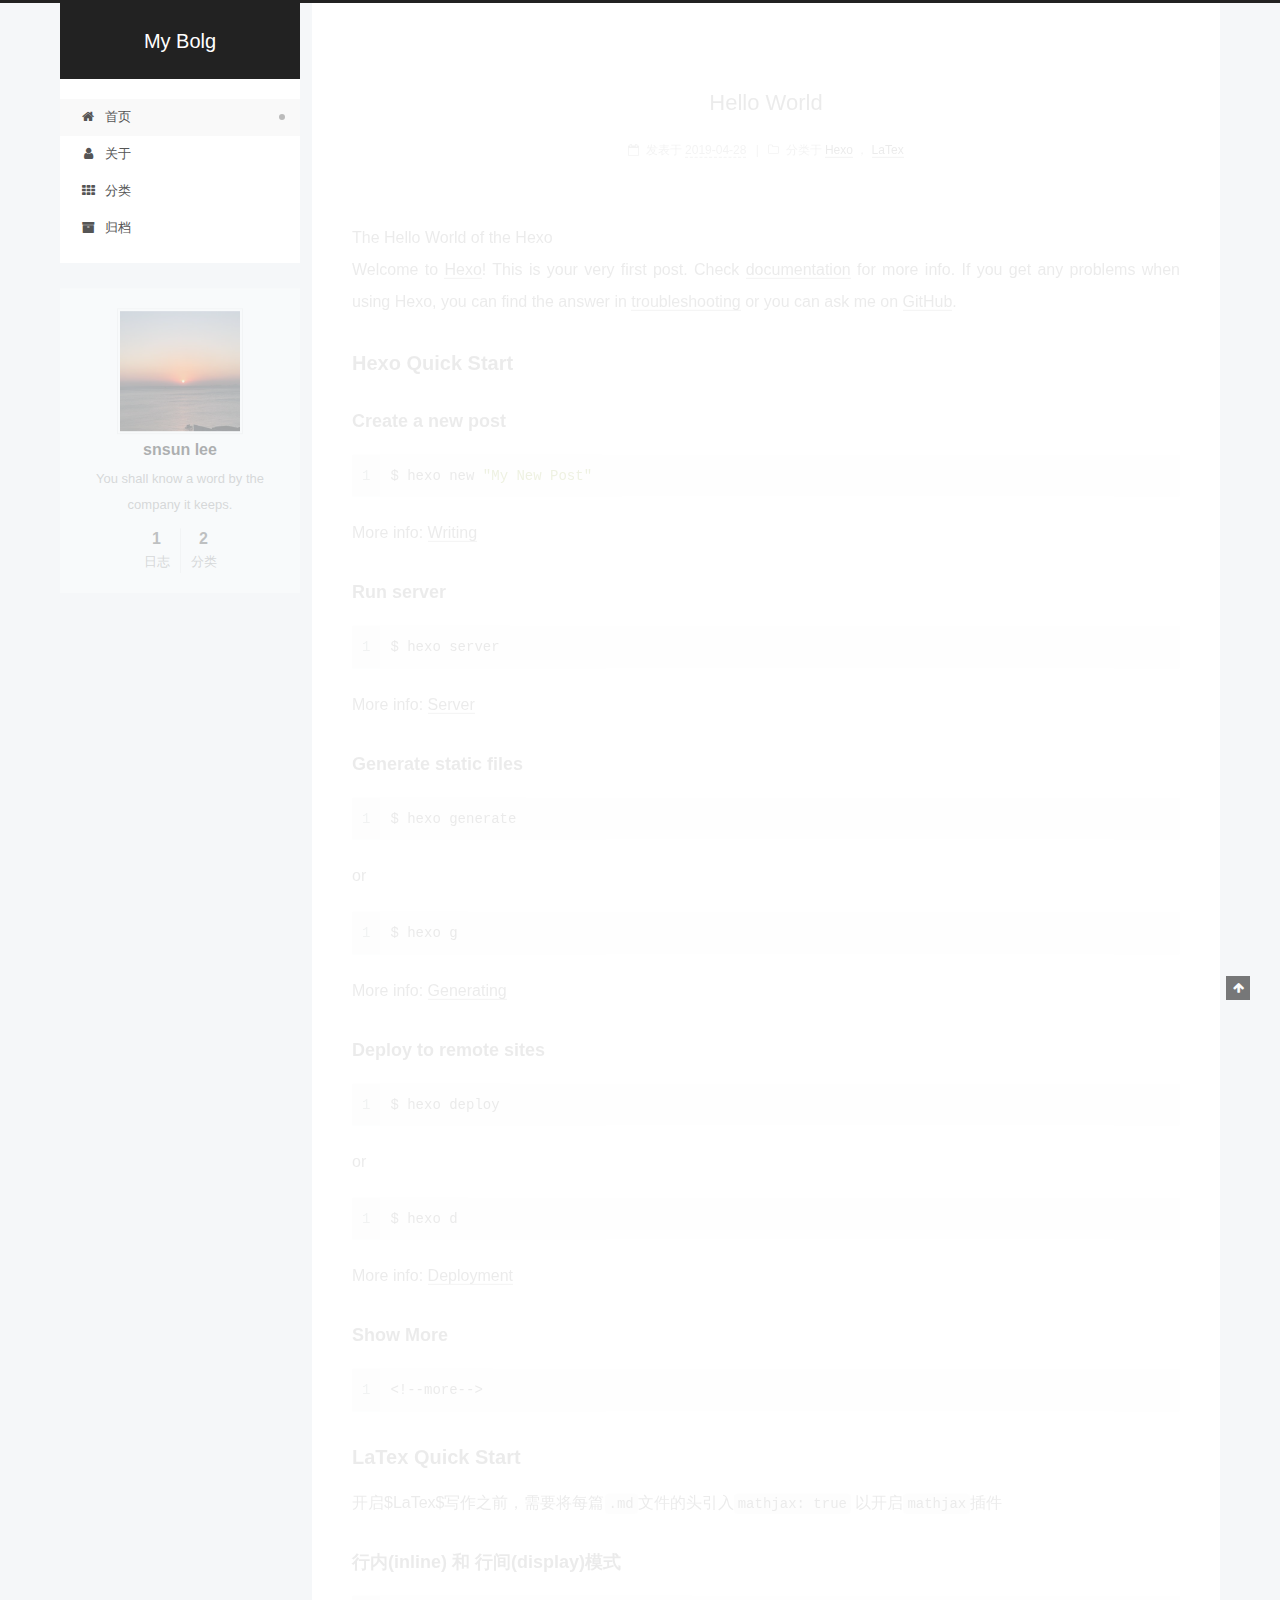
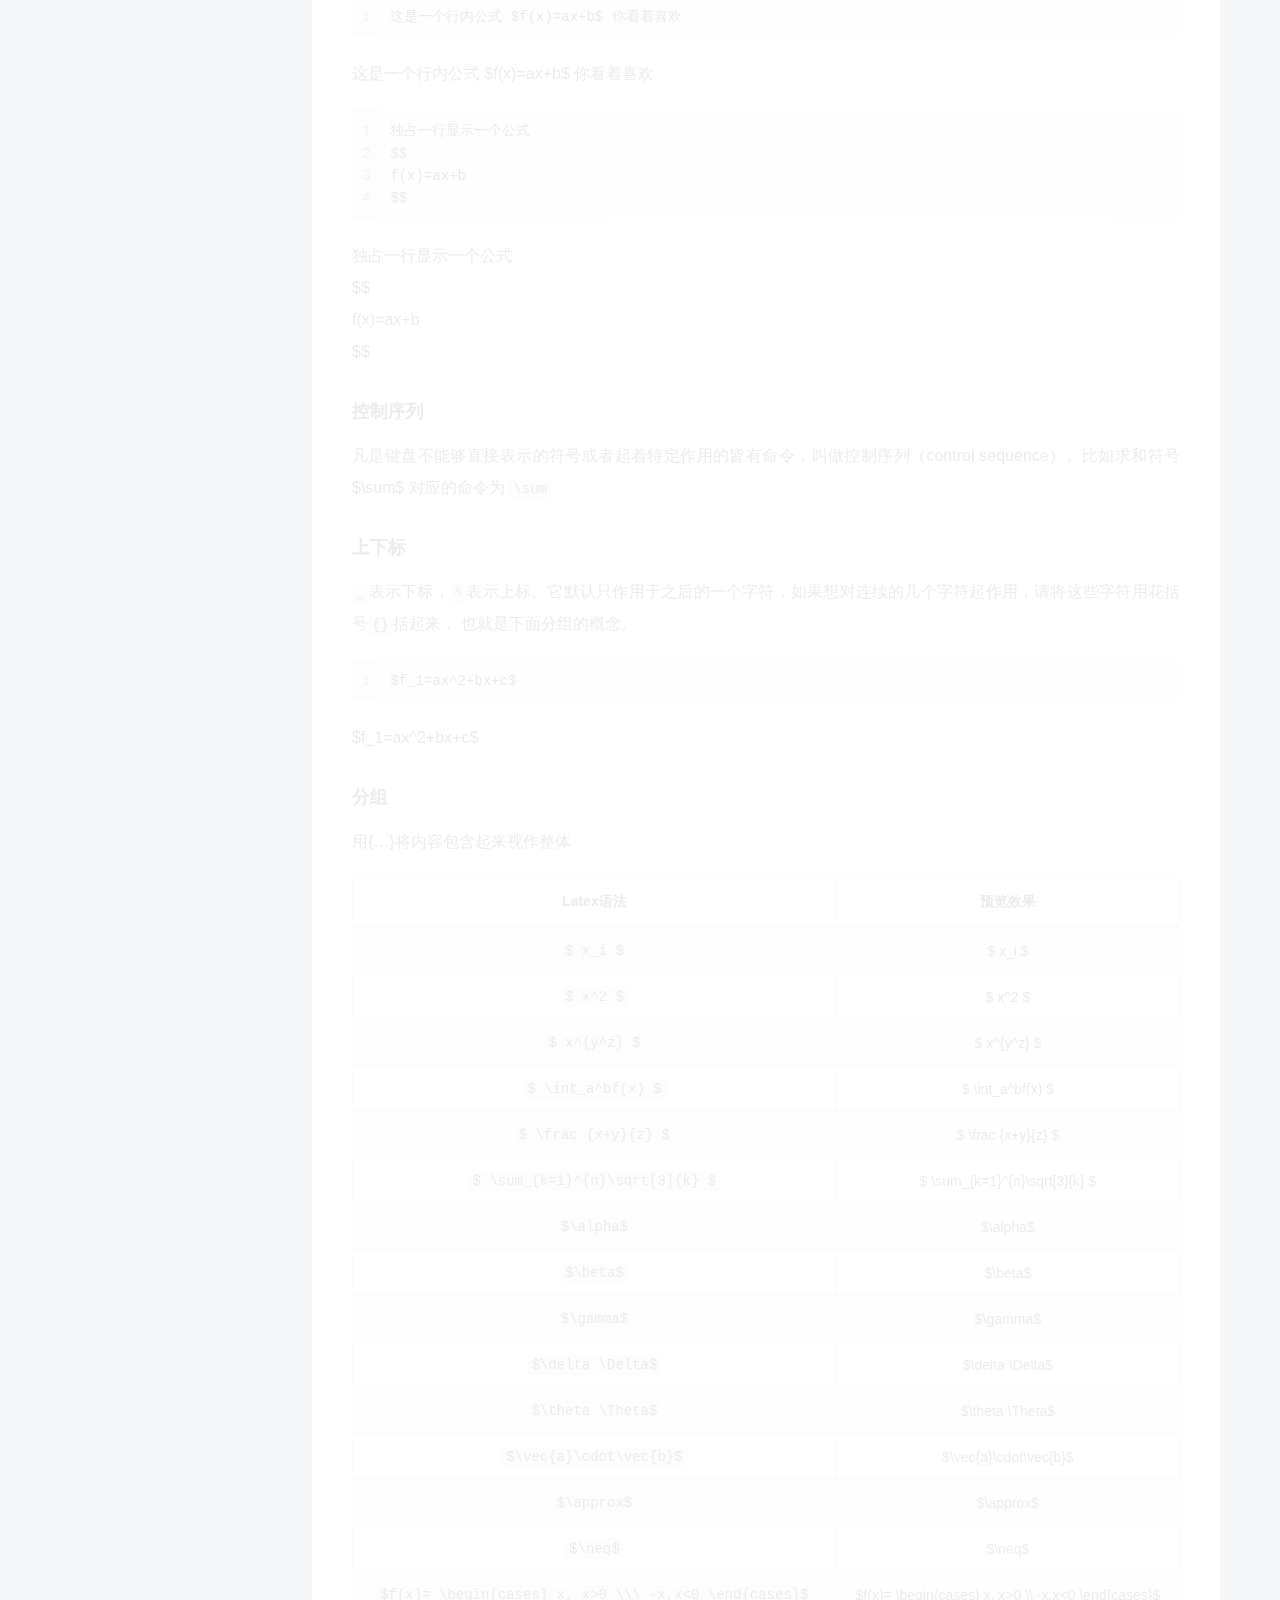
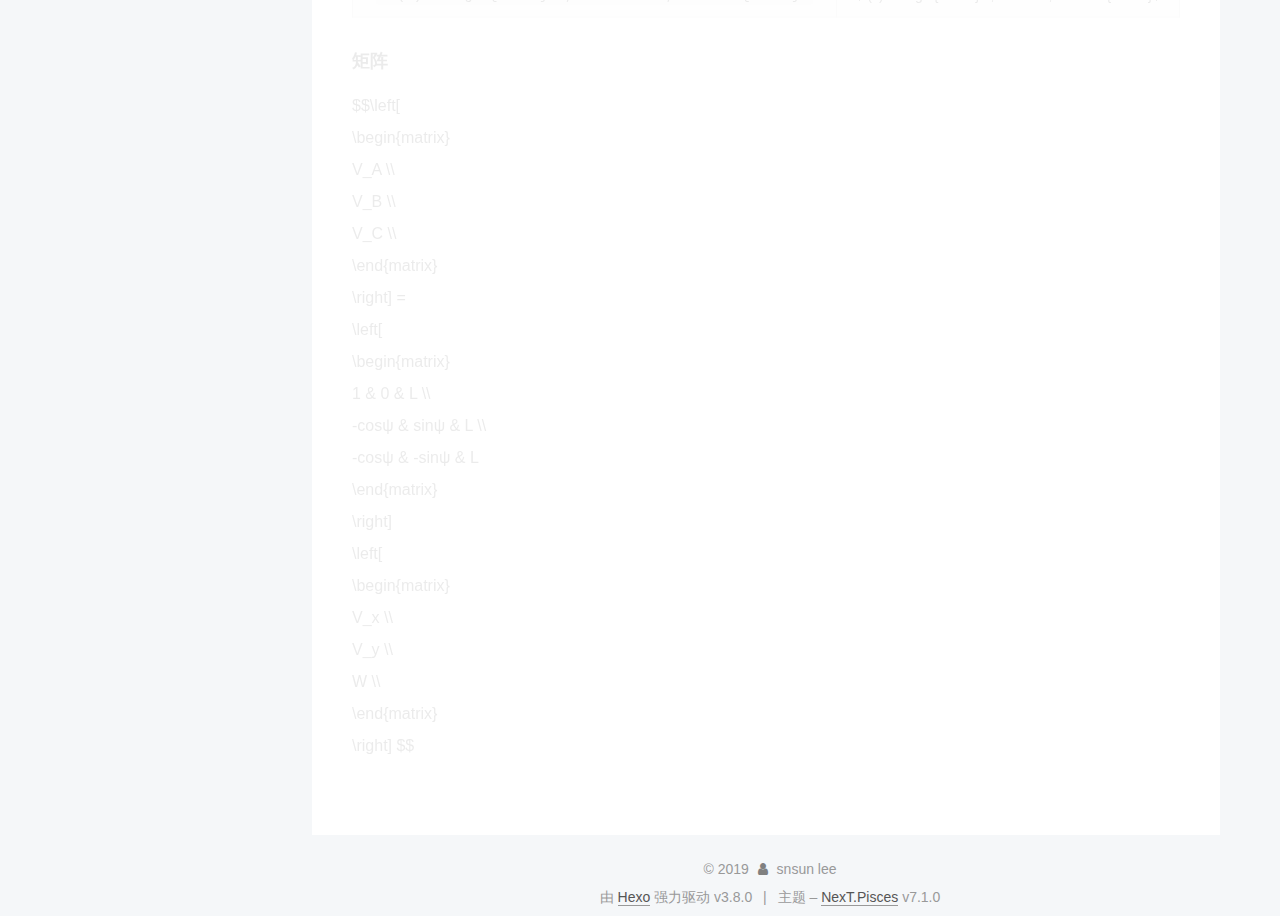
==== commit 95a13e45: "Site updated: 2019-04-28 23:14:53" ====
--- a/index.html
+++ b/index.html
@@ -368,7 +368,7 @@
                 
               
 
-              <time title="创建时间：2019-04-28 20:18:51 / 修改时间：23:07:41" itemprop="dateCreated datePublished" datetime="2019-04-28T20:18:51+08:00">2019-04-28</time>
+              <time title="创建时间：2019-04-28 20:18:51 / 修改时间：23:14:08" itemprop="dateCreated datePublished" datetime="2019-04-28T20:18:51+08:00">2019-04-28</time>
             
 
             
@@ -446,7 +446,9 @@
 <h3 id="Deploy-to-remote-sites"><a href="#Deploy-to-remote-sites" class="headerlink" title="Deploy to remote sites"></a>Deploy to remote sites</h3><figure class="highlight bash"><table><tr><td class="gutter"><pre><span class="line">1</span><br></pre></td><td class="code"><pre><span class="line">$ hexo deploy</span><br></pre></td></tr></table></figure>
 <p>or<br><figure class="highlight bash"><table><tr><td class="gutter"><pre><span class="line">1</span><br></pre></td><td class="code"><pre><span class="line">$ hexo d</span><br></pre></td></tr></table></figure></p>
 <p>More info: <a href="https://hexo.io/docs/deployment.html" target="_blank" rel="noopener">Deployment</a></p>
-<h3 id="Show-More"><a href="#Show-More" class="headerlink" title="Show More"></a>Show More</h3><figure class="highlight plain"><table><tr><td class="gutter"><pre><span class="line">1</span><br><span class="line">2</span><br><span class="line">3</span><br><span class="line">4</span><br><span class="line">5</span><br><span class="line">6</span><br><span class="line">7</span><br></pre></td><td class="code"><pre><span class="line"></span><br><span class="line">## LaTex Quick Start</span><br><span class="line">开启$LaTex$写作之前，需要将每篇`.md`文件的头引入`mathjax: true` 以开启`mathjax`插件</span><br><span class="line"></span><br><span class="line">### 行内(inline) 和 行间(display)模式</span><br><span class="line">``` bash</span><br><span class="line">这是一个行内公式 $f(x)=ax+b$ 你看着喜欢</span><br></pre></td></tr></table></figure>
+<h3 id="Show-More"><a href="#Show-More" class="headerlink" title="Show More"></a>Show More</h3><figure class="highlight plain"><table><tr><td class="gutter"><pre><span class="line">1</span><br></pre></td><td class="code"><pre><span class="line">&lt;!--more--&gt;</span><br></pre></td></tr></table></figure>
+<h2 id="LaTex-Quick-Start"><a href="#LaTex-Quick-Start" class="headerlink" title="LaTex Quick Start"></a>LaTex Quick Start</h2><p>开启$LaTex$写作之前，需要将每篇<code>.md</code>文件的头引入<code>mathjax: true</code> 以开启<code>mathjax</code>插件</p>
+<h3 id="行内-inline-和-行间-display-模式"><a href="#行内-inline-和-行间-display-模式" class="headerlink" title="行内(inline) 和 行间(display)模式"></a>行内(inline) 和 行间(display)模式</h3><figure class="highlight bash"><table><tr><td class="gutter"><pre><span class="line">1</span><br></pre></td><td class="code"><pre><span class="line">这是一个行内公式 <span class="variable">$f</span>(x)=ax+b$ 你看着喜欢</span><br></pre></td></tr></table></figure>
 <p>这是一个行内公式 $f(x)=ax+b$ 你看着喜欢</p>
 <figure class="highlight bash"><table><tr><td class="gutter"><pre><span class="line">1</span><br><span class="line">2</span><br><span class="line">3</span><br><span class="line">4</span><br></pre></td><td class="code"><pre><span class="line">独占一行显示一个公式</span><br><span class="line">$$</span><br><span class="line">f(x)=ax+b</span><br><span class="line">$$</span><br></pre></td></tr></table></figure>
 <p>独占一行显示一个公式<br>$$<br>f(x)=ax+b<br>$$</p>
--- a/css/main.css
+++ b/css/main.css
@@ -1765,7 +1765,7 @@
   width: 4px;
   height: 4px;
   border-radius: 50%;
-  background: #f41a94;
+  background: #01ff74;
 }
 .feed-link,
 .chat {
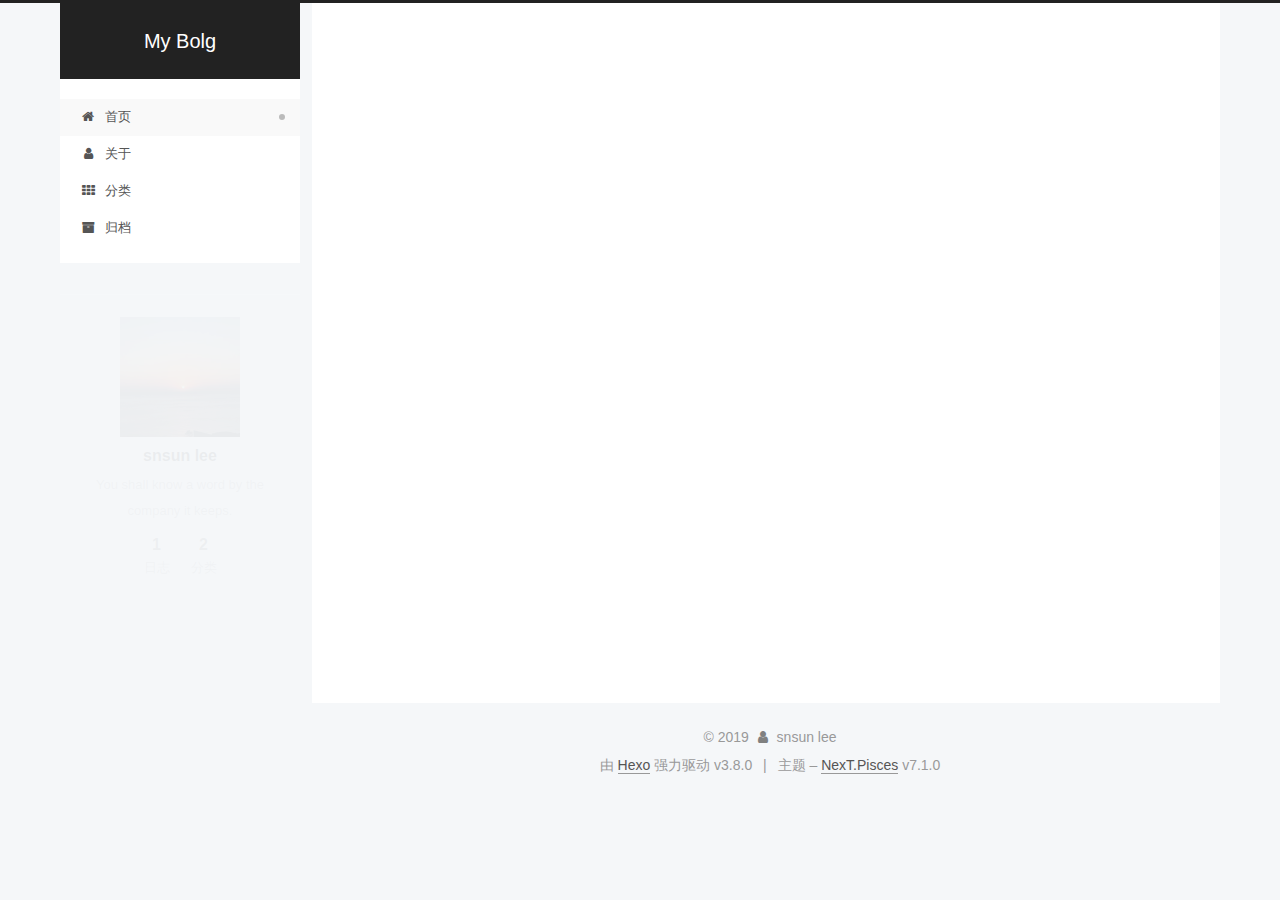
==== commit d4aa20a4: "Site updated: 2019-04-28 23:19:33" ====
--- a/index.html
+++ b/index.html
@@ -368,7 +368,7 @@
                 
               
 
-              <time title="创建时间：2019-04-28 20:18:51 / 修改时间：23:14:08" itemprop="dateCreated datePublished" datetime="2019-04-28T20:18:51+08:00">2019-04-28</time>
+              <time title="创建时间：2019-04-28 20:18:51 / 修改时间：23:18:40" itemprop="dateCreated datePublished" datetime="2019-04-28T20:18:51+08:00">2019-04-28</time>
             
 
             
@@ -433,105 +433,20 @@
 
       
         
-          
-            <!--将该代码放入博客模板的head中即可-->
-<p>The Hello World of the Hexo<br>Welcome to <a href="https://hexo.io/" target="_blank" rel="noopener">Hexo</a>! This is your very first post. Check <a href="https://hexo.io/docs/" target="_blank" rel="noopener">documentation</a> for more info. If you get any problems when using Hexo, you can find the answer in <a href="https://hexo.io/docs/troubleshooting.html" target="_blank" rel="noopener">troubleshooting</a> or you can ask me on <a href="https://github.com/hexojs/hexo/issues" target="_blank" rel="noopener">GitHub</a>.</p>
-<h2 id="Hexo-Quick-Start"><a href="#Hexo-Quick-Start" class="headerlink" title="Hexo Quick Start"></a>Hexo Quick Start</h2><h3 id="Create-a-new-post"><a href="#Create-a-new-post" class="headerlink" title="Create a new post"></a>Create a new post</h3><figure class="highlight bash"><table><tr><td class="gutter"><pre><span class="line">1</span><br></pre></td><td class="code"><pre><span class="line">$ hexo new <span class="string">"My New Post"</span></span><br></pre></td></tr></table></figure>
-<p>More info: <a href="https://hexo.io/docs/writing.html" target="_blank" rel="noopener">Writing</a></p>
-<h3 id="Run-server"><a href="#Run-server" class="headerlink" title="Run server"></a>Run server</h3><figure class="highlight bash"><table><tr><td class="gutter"><pre><span class="line">1</span><br></pre></td><td class="code"><pre><span class="line">$ hexo server</span><br></pre></td></tr></table></figure>
-<p>More info: <a href="https://hexo.io/docs/server.html" target="_blank" rel="noopener">Server</a></p>
-<h3 id="Generate-static-files"><a href="#Generate-static-files" class="headerlink" title="Generate static files"></a>Generate static files</h3><figure class="highlight bash"><table><tr><td class="gutter"><pre><span class="line">1</span><br></pre></td><td class="code"><pre><span class="line">$ hexo generate</span><br></pre></td></tr></table></figure>
-<p>or<br><figure class="highlight bash"><table><tr><td class="gutter"><pre><span class="line">1</span><br></pre></td><td class="code"><pre><span class="line">$ hexo g</span><br></pre></td></tr></table></figure></p>
-<p>More info: <a href="https://hexo.io/docs/generating.html" target="_blank" rel="noopener">Generating</a></p>
-<h3 id="Deploy-to-remote-sites"><a href="#Deploy-to-remote-sites" class="headerlink" title="Deploy to remote sites"></a>Deploy to remote sites</h3><figure class="highlight bash"><table><tr><td class="gutter"><pre><span class="line">1</span><br></pre></td><td class="code"><pre><span class="line">$ hexo deploy</span><br></pre></td></tr></table></figure>
-<p>or<br><figure class="highlight bash"><table><tr><td class="gutter"><pre><span class="line">1</span><br></pre></td><td class="code"><pre><span class="line">$ hexo d</span><br></pre></td></tr></table></figure></p>
-<p>More info: <a href="https://hexo.io/docs/deployment.html" target="_blank" rel="noopener">Deployment</a></p>
-<h3 id="Show-More"><a href="#Show-More" class="headerlink" title="Show More"></a>Show More</h3><figure class="highlight plain"><table><tr><td class="gutter"><pre><span class="line">1</span><br></pre></td><td class="code"><pre><span class="line">&lt;!--more--&gt;</span><br></pre></td></tr></table></figure>
-<h2 id="LaTex-Quick-Start"><a href="#LaTex-Quick-Start" class="headerlink" title="LaTex Quick Start"></a>LaTex Quick Start</h2><p>开启$LaTex$写作之前，需要将每篇<code>.md</code>文件的头引入<code>mathjax: true</code> 以开启<code>mathjax</code>插件</p>
-<h3 id="行内-inline-和-行间-display-模式"><a href="#行内-inline-和-行间-display-模式" class="headerlink" title="行内(inline) 和 行间(display)模式"></a>行内(inline) 和 行间(display)模式</h3><figure class="highlight bash"><table><tr><td class="gutter"><pre><span class="line">1</span><br></pre></td><td class="code"><pre><span class="line">这是一个行内公式 <span class="variable">$f</span>(x)=ax+b$ 你看着喜欢</span><br></pre></td></tr></table></figure>
-<p>这是一个行内公式 $f(x)=ax+b$ 你看着喜欢</p>
-<figure class="highlight bash"><table><tr><td class="gutter"><pre><span class="line">1</span><br><span class="line">2</span><br><span class="line">3</span><br><span class="line">4</span><br></pre></td><td class="code"><pre><span class="line">独占一行显示一个公式</span><br><span class="line">$$</span><br><span class="line">f(x)=ax+b</span><br><span class="line">$$</span><br></pre></td></tr></table></figure>
-<p>独占一行显示一个公式<br>$$<br>f(x)=ax+b<br>$$</p>
-<h3 id="控制序列"><a href="#控制序列" class="headerlink" title="控制序列"></a>控制序列</h3><p>凡是键盘不能够直接表示的符号或者起着特定作用的皆有命令，叫做控制序列（control sequence）。比如求和符号 $\sum$ 对应的命令为 <code>\sum</code></p>
-<h3 id="上下标"><a href="#上下标" class="headerlink" title="上下标"></a>上下标</h3><p><code>_</code>表示下标，<code>^</code>表示上标。它默认只作用于之后的一个字符，如果想对连续的几个字符起作用，请将这些字符用花括号<code>{}</code>括起来， 也就是下面分组的概念。<br><figure class="highlight plain"><table><tr><td class="gutter"><pre><span class="line">1</span><br></pre></td><td class="code"><pre><span class="line">$f_1=ax^2+bx+c$</span><br></pre></td></tr></table></figure></p>
-<p>$f_1=ax^2+bx+c$</p>
-<h3 id="分组"><a href="#分组" class="headerlink" title="分组"></a>分组</h3><p>用{…}将内容包含起来视作整体</p>
-<table>
-<thead>
-<tr>
-<th style="text-align:center">Latex语法</th>
-<th style="text-align:center">预览效果</th>
-</tr>
-</thead>
-<tbody>
-<tr>
-<td style="text-align:center"><code>$ x_i $</code></td>
-<td style="text-align:center">$ x_i $   </td>
-</tr>
-<tr>
-<td style="text-align:center"><code>$ x^2 $</code></td>
-<td style="text-align:center">$ x^2 $   </td>
-</tr>
-<tr>
-<td style="text-align:center"><code>$ x^{y^z} $</code></td>
-<td style="text-align:center">$ x^{y^z} $ </td>
-</tr>
-<tr>
-<td style="text-align:center"><code>$ \int_a^bf(x) $</code></td>
-<td style="text-align:center">$ \int_a^bf(x) $ </td>
-</tr>
-<tr>
-<td style="text-align:center"><code>$ \frac {x+y}{z} $</code></td>
-<td style="text-align:center">$ \frac {x+y}{z} $ </td>
-</tr>
-<tr>
-<td style="text-align:center"><code>$ \sum_{k=1}^{n}\sqrt[3]{k} $</code></td>
-<td style="text-align:center">$ \sum_{k=1}^{n}\sqrt[3]{k} $ </td>
-</tr>
-<tr>
-<td style="text-align:center"><code>$\alpha$</code></td>
-<td style="text-align:center">$\alpha$</td>
-</tr>
-<tr>
-<td style="text-align:center"><code>$\beta$</code></td>
-<td style="text-align:center">$\beta$</td>
-</tr>
-<tr>
-<td style="text-align:center"><code>$\gamma$</code></td>
-<td style="text-align:center">$\gamma$</td>
-</tr>
-<tr>
-<td style="text-align:center"><code>$\delta  \Delta$</code></td>
-<td style="text-align:center">$\delta  \Delta$</td>
-</tr>
-<tr>
-<td style="text-align:center"><code>$\theta  \Theta$</code></td>
-<td style="text-align:center">$\theta  \Theta$</td>
-</tr>
-<tr>
-<td style="text-align:center"><code>$\vec{a}\cdot\vec{b}$</code></td>
-<td style="text-align:center">$\vec{a}\cdot\vec{b}$</td>
-</tr>
-<tr>
-<td style="text-align:center"><code>$\approx$</code></td>
-<td style="text-align:center">$\approx$</td>
-</tr>
-<tr>
-<td style="text-align:center"><code>$\neq$</code></td>
-<td style="text-align:center">$\neq$</td>
-</tr>
-<tr>
-<td style="text-align:center"><code>$f(x)= \begin{cases} x, x&gt;0 \\\ -x,x&lt;0 \end{cases}$</code></td>
-<td style="text-align:center">$f(x)= \begin{cases} x, x&gt;0 \\ -x,x&lt;0 \end{cases}$</td>
-</tr>
-</tbody>
-</table>
-<h3 id="矩阵"><a href="#矩阵" class="headerlink" title="矩阵"></a>矩阵</h3><p>$$\left[<br>\begin{matrix}<br>V_A \\<br>V_B \\<br>V_C \\<br>\end{matrix}<br>\right] =<br>\left[<br>\begin{matrix}<br>1 &amp; 0 &amp; L \\<br>-cosψ &amp; sinψ &amp; L \\<br>-cosψ &amp; -sinψ &amp; L<br>\end{matrix}<br>\right]<br>\left[<br>\begin{matrix}<br>V_x \\<br>V_y \\<br>W \\<br>\end{matrix}<br>\right] $$</p>
-
-          
-        
-      
-    </div>
+          <!--将该代码放入博客模板的head中即可-->
+<p>The Hello World of the Hexo and LaTex<br>
+          <!--noindex-->
+          
+            <div class="post-button text-center">
+              <a class="btn" href="/2019/04/28/hello-world/#more" rel="contents">
+                阅读全文 &raquo;
+              </a>
+            </div>
+          
+          <!--/noindex-->
+        
+      
+    </p></div>
 
     
 
--- a/css/main.css
+++ b/css/main.css
@@ -1765,7 +1765,7 @@
   width: 4px;
   height: 4px;
   border-radius: 50%;
-  background: #01ff74;
+  background: #ff598e;
 }
 .feed-link,
 .chat {
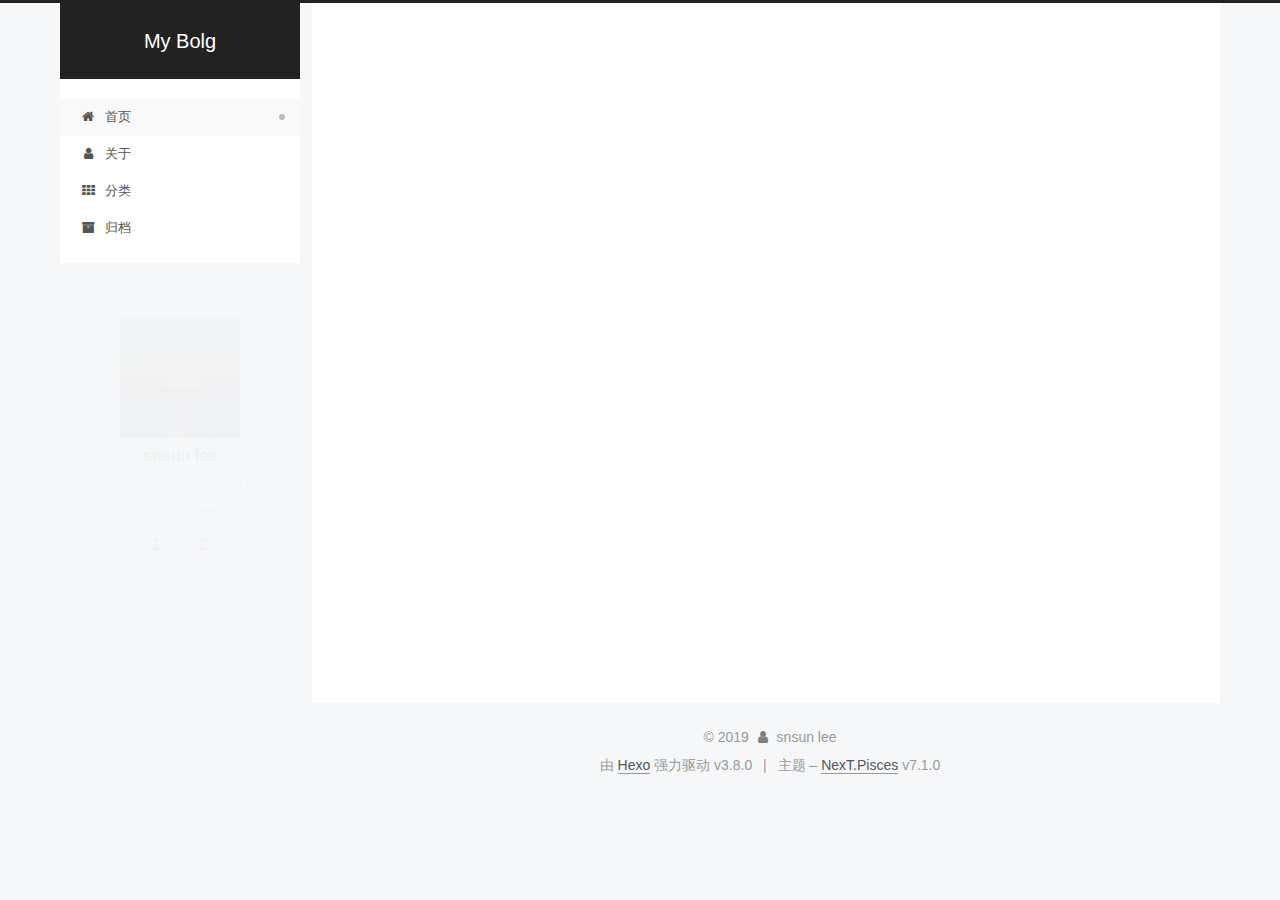
==== commit bbd34668: "Site updated: 2019-05-10 12:57:28" ====
--- a/index.html
+++ b/index.html
@@ -368,12 +368,24 @@
                 
               
 
-              <time title="创建时间：2019-04-28 20:18:51 / 修改时间：23:18:40" itemprop="dateCreated datePublished" datetime="2019-04-28T20:18:51+08:00">2019-04-28</time>
-            
-
-            
-              
-
+              <time title="创建时间：2019-04-28 20:18:51" itemprop="dateCreated datePublished" datetime="2019-04-28T20:18:51+08:00">2019-04-28</time>
+            
+
+            
+              
+
+              
+                
+                <span class="post-meta-divider">|</span>
+                
+
+                <span class="post-meta-item-icon">
+                  <i class="fa fa-calendar-check-o"></i>
+                </span>
+                
+                  <span class="post-meta-item-text">更新于</span>
+                
+                <time title="修改时间：2019-04-29 09:45:07" itemprop="dateModified" datetime="2019-04-29T09:45:07+08:00">2019-04-29</time>
               
             
           </span>
--- a/css/main.css
+++ b/css/main.css
@@ -1765,7 +1765,7 @@
   width: 4px;
   height: 4px;
   border-radius: 50%;
-  background: #ff598e;
+  background: #ffc45d;
 }
 .feed-link,
 .chat {
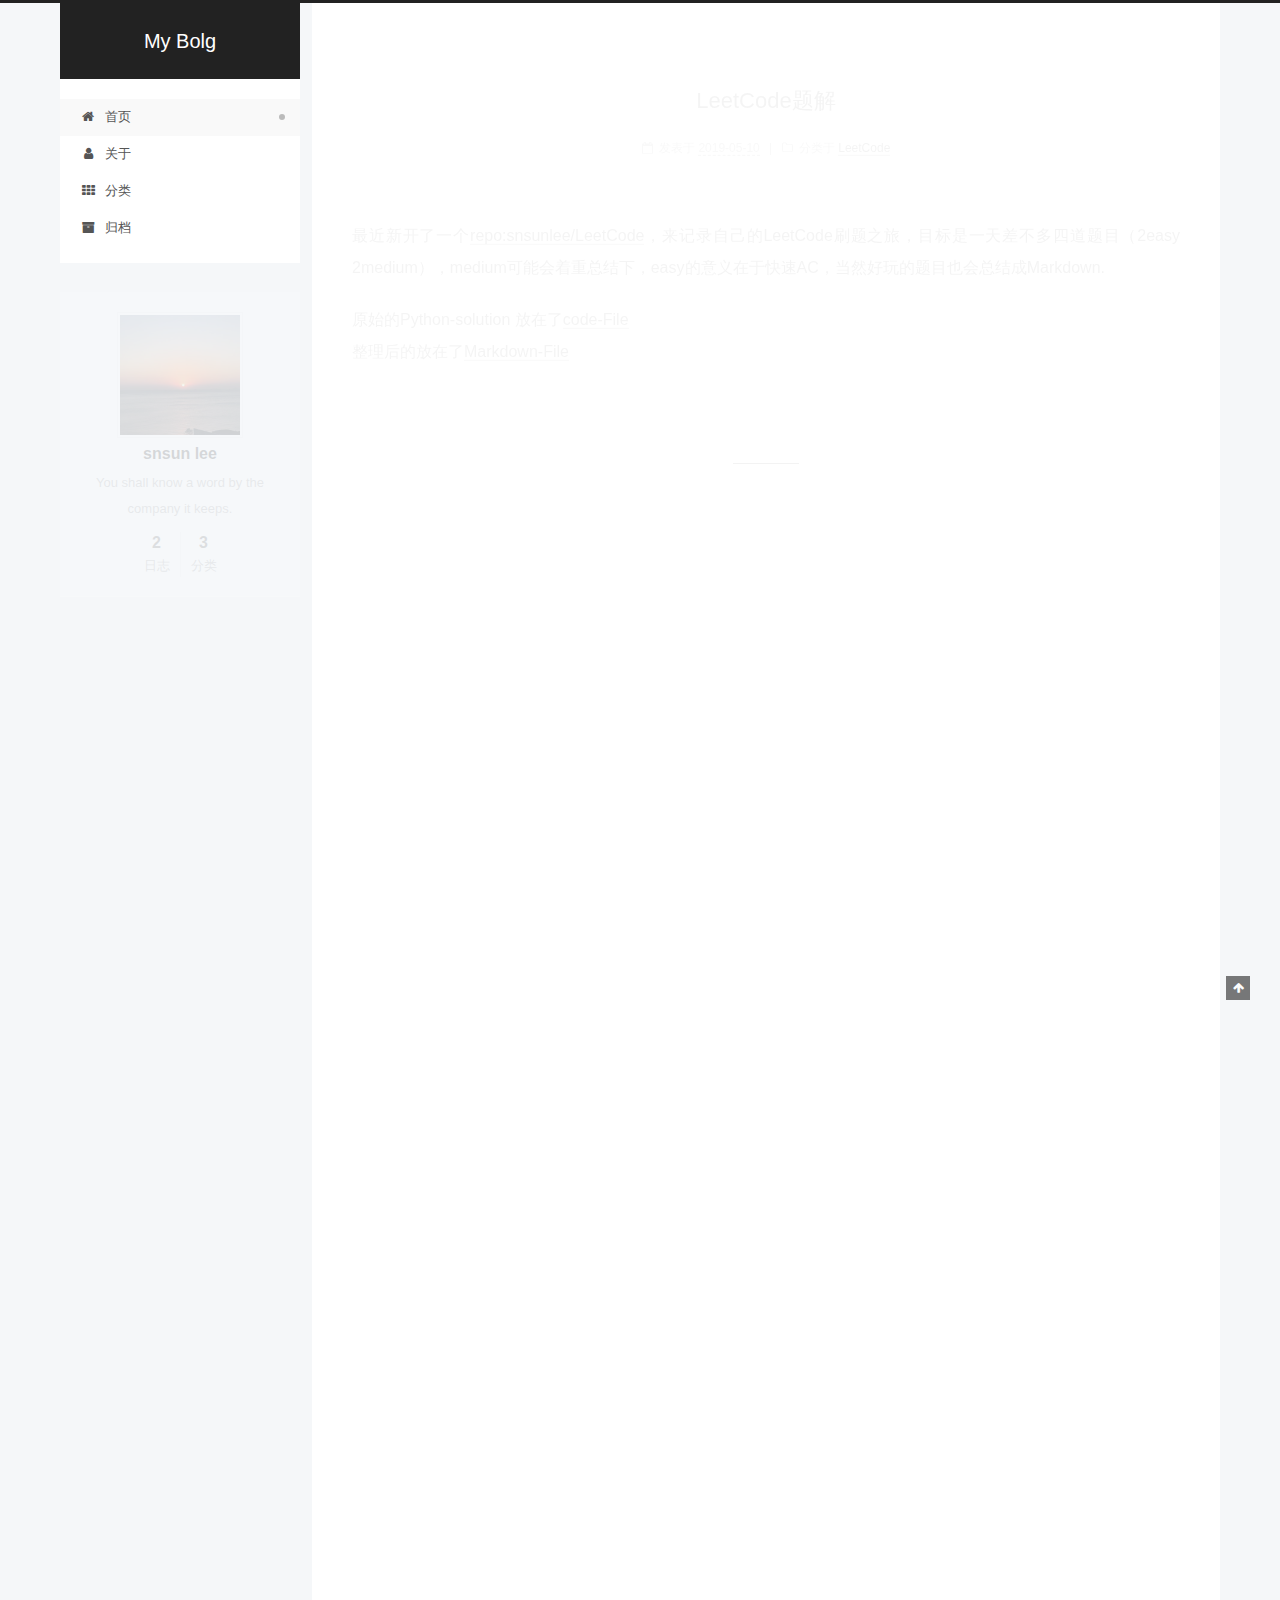
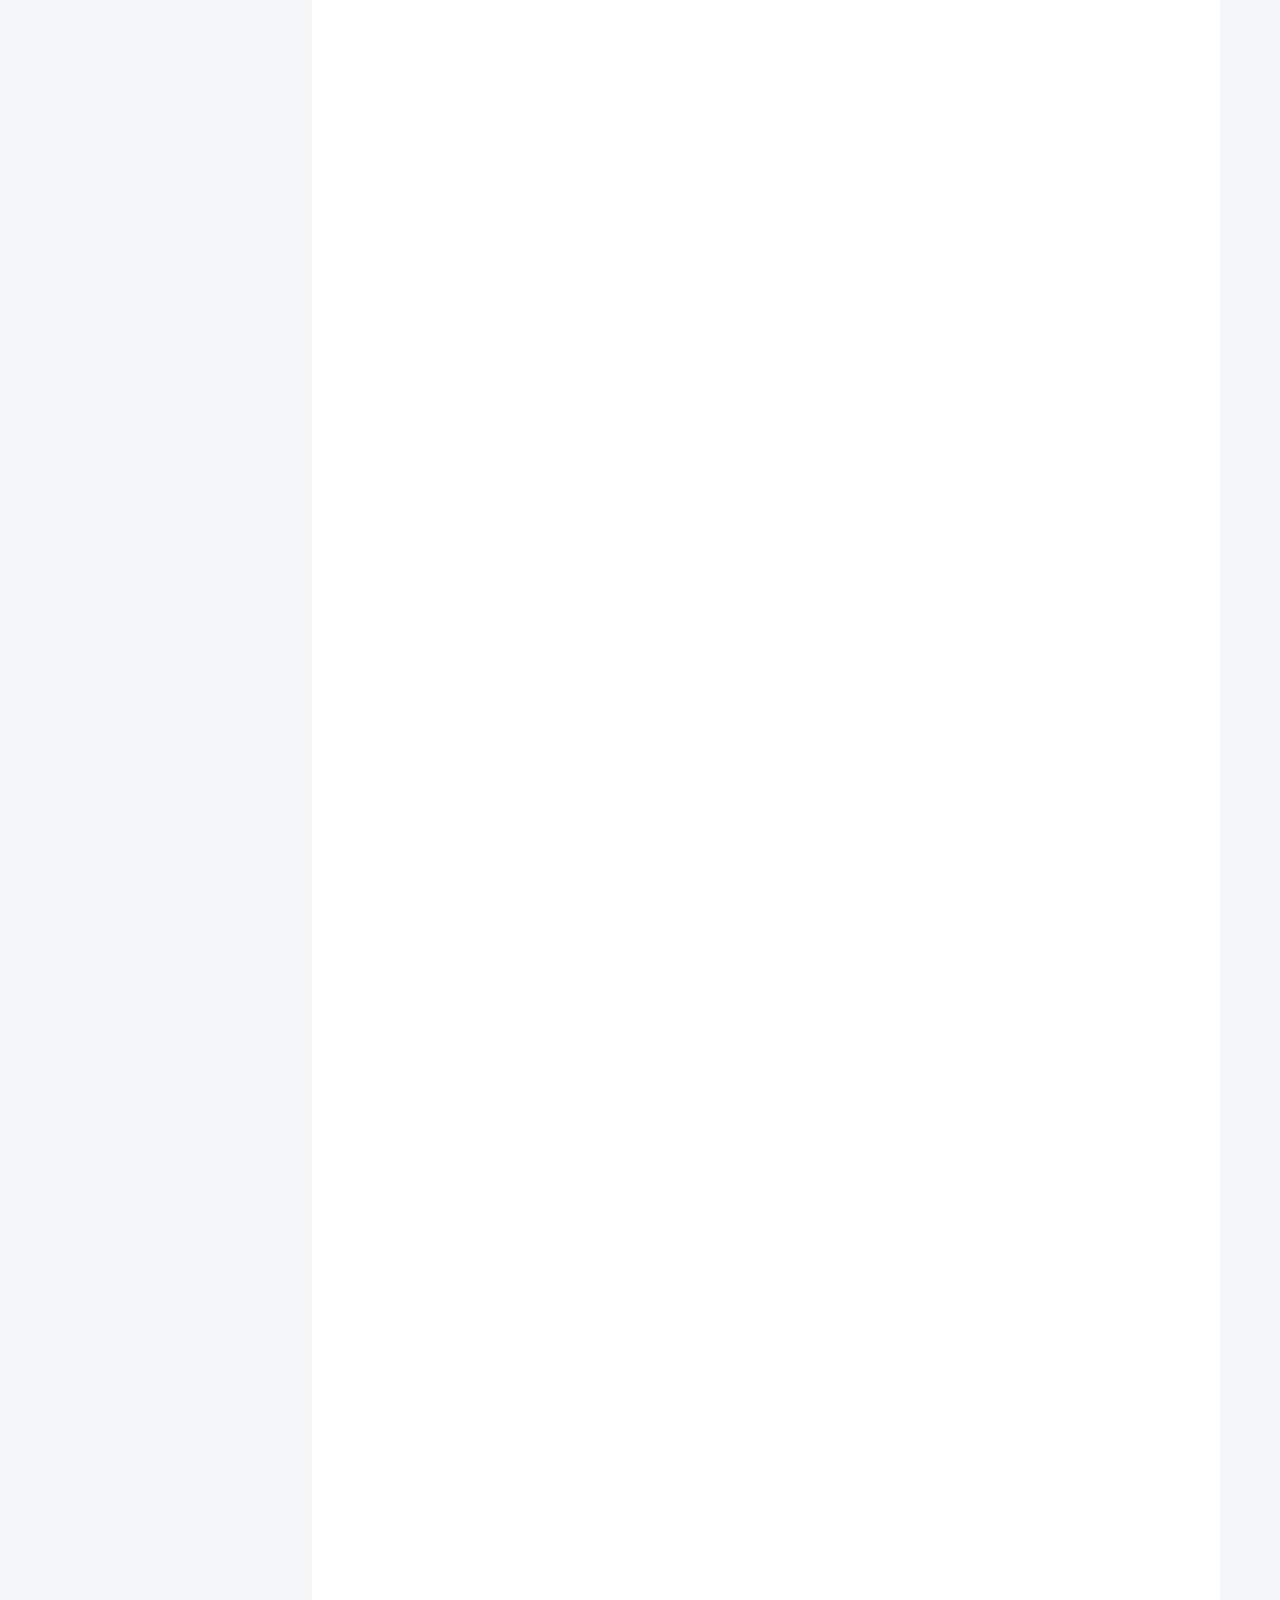
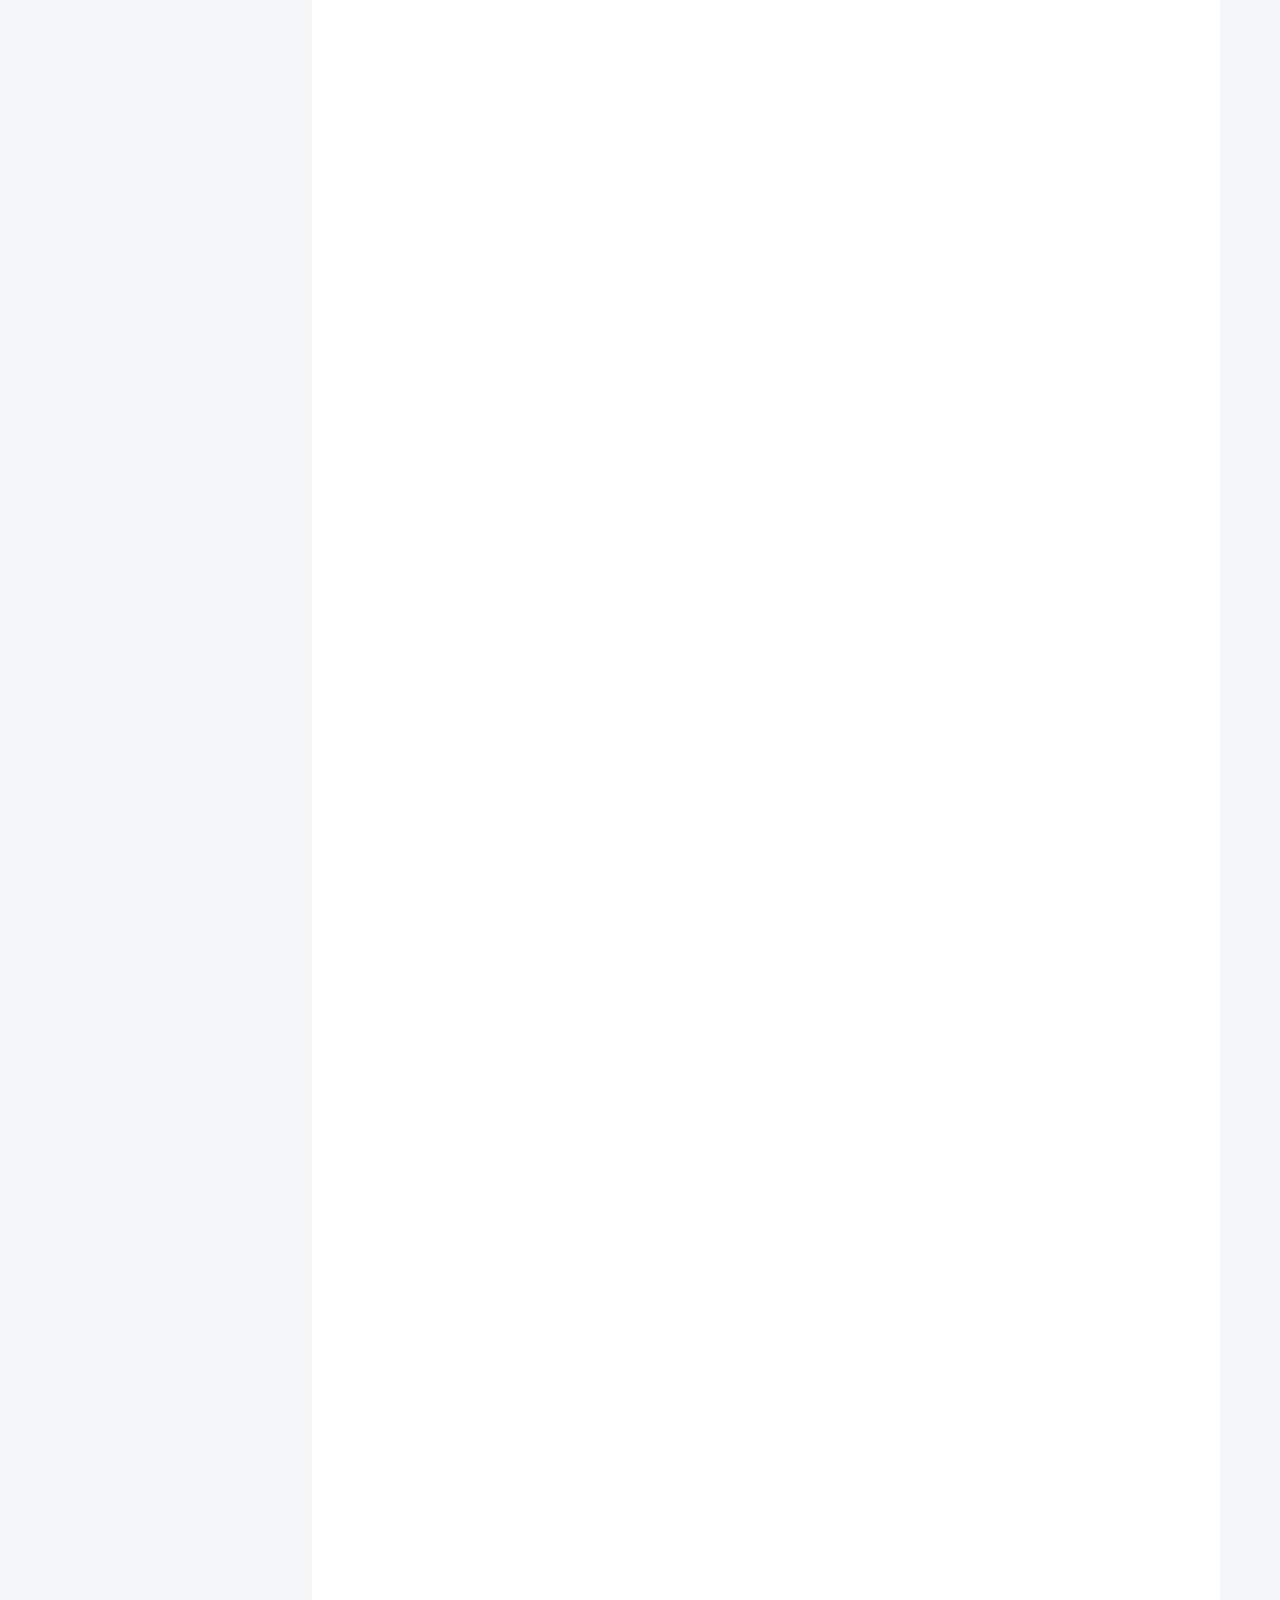
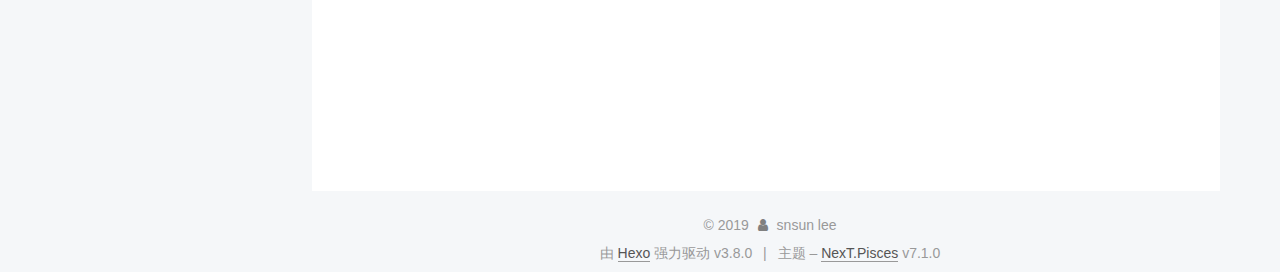
==== commit 70759512: "Site updated: 2019-05-10 13:16:09" ====
--- a/index.html
+++ b/index.html
@@ -323,7 +323,7 @@
   
   
   <div class="post-block">
-    <link itemprop="mainEntityOfPage" href="http://yoursite.com/2019/04/28/hello-world/">
+    <link itemprop="mainEntityOfPage" href="http://yoursite.com/2019/05/10/LeetCode题解/">
 
     <span hidden itemprop="author" itemscope itemtype="http://schema.org/Person">
       <meta itemprop="name" content="snsun lee">
@@ -343,7 +343,7 @@
           <h1 class="post-title" itemprop="name headline">
                 
                 
-                <a href="/2019/04/28/hello-world/" class="post-title-link" itemprop="url">Hello World</a>
+                <a href="/2019/05/10/LeetCode题解/" class="post-title-link" itemprop="url">LeetCode题解</a>
               
             
           </h1>
@@ -368,6 +368,168 @@
                 
               
 
+              <time title="创建时间：2019-05-10 12:48:45 / 修改时间：13:14:43" itemprop="dateCreated datePublished" datetime="2019-05-10T12:48:45+08:00">2019-05-10</time>
+            
+
+            
+              
+
+              
+            
+          </span>
+
+          
+            <span class="post-category">
+            
+              <span class="post-meta-divider">|</span>
+            
+              <span class="post-meta-item-icon">
+                <i class="fa fa-folder-o"></i>
+              </span>
+              
+                <span class="post-meta-item-text">分类于</span>
+              
+              
+                <span itemprop="about" itemscope itemtype="http://schema.org/Thing"><a href="/categories/LeetCode/" itemprop="url" rel="index"><span itemprop="name">LeetCode</span></a></span>
+
+                
+                
+              
+            </span>
+          
+
+          
+            
+            
+          
+
+          
+          
+
+          
+
+          
+
+          
+
+        </div>
+      </header>
+    
+
+    
+    
+    
+    <div class="post-body" itemprop="articleBody">
+
+      
+      
+
+      
+        
+          
+            <p>最近新开了一个<a href="http://www.google.com/" target="_blank" rel="noopener">repo:snsunlee/LeetCode</a>，来记录自己的LeetCode刷题之旅，目标是一天差不多四道题目（2easy 2medium），medium可能会着重总结下，easy的意义在于快速AC，当然好玩的题目也会总结成Markdown.</p>
+<p>原始的Python-solution 放在了<a href="https://github.com/snsunlee/LeetCode/tree/master/code-File" target="_blank" rel="noopener">code-File</a><br>整理后的放在了<a href="https://github.com/snsunlee/LeetCode/tree/master/markdown-File" target="_blank" rel="noopener">Markdown-File</a></p>
+
+          
+        
+      
+    </div>
+
+    
+
+    
+    
+    
+
+    
+
+    
+      
+    
+    
+
+    
+
+    <footer class="post-footer">
+      
+
+      
+
+      
+
+      
+      
+        <div class="post-eof"></div>
+      
+    </footer>
+  </div>
+  
+  
+  
+  </article>
+
+
+    
+      
+
+  
+
+  
+  
+  
+
+  
+
+  <article class="post post-type-normal" itemscope itemtype="http://schema.org/Article">
+  
+  
+  
+  <div class="post-block">
+    <link itemprop="mainEntityOfPage" href="http://yoursite.com/2019/04/28/hello-world/">
+
+    <span hidden itemprop="author" itemscope itemtype="http://schema.org/Person">
+      <meta itemprop="name" content="snsun lee">
+      <meta itemprop="description" content="You shall know a word by the company it keeps.">
+      <meta itemprop="image" content="/uploads/23132472.jpg">
+    </span>
+
+    <span hidden itemprop="publisher" itemscope itemtype="http://schema.org/Organization">
+      <meta itemprop="name" content="My Bolg">
+    </span>
+
+    
+      <header class="post-header">
+
+        
+        
+          <h1 class="post-title" itemprop="name headline">
+                
+                
+                <a href="/2019/04/28/hello-world/" class="post-title-link" itemprop="url">Hello World</a>
+              
+            
+          </h1>
+        
+
+        <div class="post-meta">
+          <span class="post-time">
+
+            
+            
+            
+
+            
+              <span class="post-meta-item-icon">
+                <i class="fa fa-calendar-o"></i>
+              </span>
+              
+                <span class="post-meta-item-text">发表于</span>
+              
+
+              
+                
+              
+
               <time title="创建时间：2019-04-28 20:18:51" itemprop="dateCreated datePublished" datetime="2019-04-28T20:18:51+08:00">2019-04-28</time>
             
 
@@ -385,7 +547,7 @@
                 
                   <span class="post-meta-item-text">更新于</span>
                 
-                <time title="修改时间：2019-04-29 09:45:07" itemprop="dateModified" datetime="2019-04-29T09:45:07+08:00">2019-04-29</time>
+                <time title="修改时间：2019-05-10 12:47:59" itemprop="dateModified" datetime="2019-05-10T12:47:59+08:00">2019-05-10</time>
               
             
           </span>
@@ -445,20 +607,107 @@
 
       
         
-          <!--将该代码放入博客模板的head中即可-->
-<p>The Hello World of the Hexo and LaTex<br>
-          <!--noindex-->
-          
-            <div class="post-button text-center">
-              <a class="btn" href="/2019/04/28/hello-world/#more" rel="contents">
-                阅读全文 &raquo;
-              </a>
-            </div>
-          
-          <!--/noindex-->
-        
-      
-    </p></div>
+          
+            <!--将该代码放入博客模板的head中即可-->
+<p>The Hello World of the Hexo and LaTex</p>
+<p>Welcome to <a href="https://hexo.io/" target="_blank" rel="noopener">Hexo</a>! This is your very first post. Check <a href="https://hexo.io/docs/" target="_blank" rel="noopener">documentation</a> for more info. If you get any problems when using Hexo, you can find the answer in <a href="https://hexo.io/docs/troubleshooting.html" target="_blank" rel="noopener">troubleshooting</a> or you can ask me on <a href="https://github.com/hexojs/hexo/issues" target="_blank" rel="noopener">GitHub</a>.</p>
+<h2 id="Hexo-Quick-Start"><a href="#Hexo-Quick-Start" class="headerlink" title="Hexo Quick Start"></a>Hexo Quick Start</h2><h3 id="Create-a-new-post"><a href="#Create-a-new-post" class="headerlink" title="Create a new post"></a>Create a new post</h3><figure class="highlight bash"><table><tr><td class="gutter"><pre><span class="line">1</span><br></pre></td><td class="code"><pre><span class="line">$ hexo new <span class="string">"My New Post"</span></span><br></pre></td></tr></table></figure>
+<p>More info: <a href="https://hexo.io/docs/writing.html" target="_blank" rel="noopener">Writing</a></p>
+<h3 id="Run-server"><a href="#Run-server" class="headerlink" title="Run server"></a>Run server</h3><figure class="highlight bash"><table><tr><td class="gutter"><pre><span class="line">1</span><br></pre></td><td class="code"><pre><span class="line">$ hexo server</span><br></pre></td></tr></table></figure>
+<p>More info: <a href="https://hexo.io/docs/server.html" target="_blank" rel="noopener">Server</a></p>
+<h3 id="Generate-static-files"><a href="#Generate-static-files" class="headerlink" title="Generate static files"></a>Generate static files</h3><figure class="highlight bash"><table><tr><td class="gutter"><pre><span class="line">1</span><br></pre></td><td class="code"><pre><span class="line">$ hexo generate</span><br></pre></td></tr></table></figure>
+<p>or<br><figure class="highlight bash"><table><tr><td class="gutter"><pre><span class="line">1</span><br></pre></td><td class="code"><pre><span class="line">$ hexo g</span><br></pre></td></tr></table></figure></p>
+<p>More info: <a href="https://hexo.io/docs/generating.html" target="_blank" rel="noopener">Generating</a></p>
+<h3 id="Deploy-to-remote-sites"><a href="#Deploy-to-remote-sites" class="headerlink" title="Deploy to remote sites"></a>Deploy to remote sites</h3><figure class="highlight bash"><table><tr><td class="gutter"><pre><span class="line">1</span><br></pre></td><td class="code"><pre><span class="line">$ hexo deploy</span><br></pre></td></tr></table></figure>
+<p>or<br><figure class="highlight bash"><table><tr><td class="gutter"><pre><span class="line">1</span><br></pre></td><td class="code"><pre><span class="line">$ hexo d</span><br></pre></td></tr></table></figure></p>
+<p>More info: <a href="https://hexo.io/docs/deployment.html" target="_blank" rel="noopener">Deployment</a></p>
+<h3 id="Show-More"><a href="#Show-More" class="headerlink" title="Show More"></a>Show More</h3><figure class="highlight plain"><table><tr><td class="gutter"><pre><span class="line">1</span><br></pre></td><td class="code"><pre><span class="line">&lt;!--more--&gt;</span><br></pre></td></tr></table></figure>
+<h2 id="LaTex-Quick-Start"><a href="#LaTex-Quick-Start" class="headerlink" title="LaTex Quick Start"></a>LaTex Quick Start</h2><p>开启$LaTex$写作之前，需要将每篇<code>.md</code>文件的头引入<code>mathjax: true</code> 以开启<code>mathjax</code>插件</p>
+<h3 id="行内-inline-和-行间-display-模式"><a href="#行内-inline-和-行间-display-模式" class="headerlink" title="行内(inline) 和 行间(display)模式"></a>行内(inline) 和 行间(display)模式</h3><figure class="highlight bash"><table><tr><td class="gutter"><pre><span class="line">1</span><br></pre></td><td class="code"><pre><span class="line">这是一个行内公式 <span class="variable">$f</span>(x)=ax+b$ 你看着喜欢</span><br></pre></td></tr></table></figure>
+<p>这是一个行内公式 $f(x)=ax+b$ 你看着喜欢</p>
+<figure class="highlight bash"><table><tr><td class="gutter"><pre><span class="line">1</span><br><span class="line">2</span><br><span class="line">3</span><br><span class="line">4</span><br></pre></td><td class="code"><pre><span class="line">独占一行显示一个公式</span><br><span class="line">$$</span><br><span class="line">f(x)=ax+b</span><br><span class="line">$$</span><br></pre></td></tr></table></figure>
+<p>独占一行显示一个公式<br>$$<br>f(x)=ax+b<br>$$</p>
+<h3 id="控制序列"><a href="#控制序列" class="headerlink" title="控制序列"></a>控制序列</h3><p>凡是键盘不能够直接表示的符号或者起着特定作用的皆有命令，叫做控制序列（control sequence）。比如求和符号 $\sum$ 对应的命令为 <code>\sum</code></p>
+<h3 id="上下标"><a href="#上下标" class="headerlink" title="上下标"></a>上下标</h3><p><code>_</code>表示下标，<code>^</code>表示上标。它默认只作用于之后的一个字符，如果想对连续的几个字符起作用，请将这些字符用花括号<code>{}</code>括起来， 也就是下面分组的概念。<br><figure class="highlight plain"><table><tr><td class="gutter"><pre><span class="line">1</span><br></pre></td><td class="code"><pre><span class="line">$f_1=ax^2+bx+c$</span><br></pre></td></tr></table></figure></p>
+<p>$f_1=ax^2+bx+c$</p>
+<h3 id="分组"><a href="#分组" class="headerlink" title="分组"></a>分组</h3><p>用{…}将内容包含起来视作整体</p>
+<table>
+<thead>
+<tr>
+<th style="text-align:center">Latex语法</th>
+<th style="text-align:center">预览效果</th>
+</tr>
+</thead>
+<tbody>
+<tr>
+<td style="text-align:center"><code>$ x_i $</code></td>
+<td style="text-align:center">$ x_i $   </td>
+</tr>
+<tr>
+<td style="text-align:center"><code>$ x^2 $</code></td>
+<td style="text-align:center">$ x^2 $   </td>
+</tr>
+<tr>
+<td style="text-align:center"><code>$ x^{y^z} $</code></td>
+<td style="text-align:center">$ x^{y^z} $ </td>
+</tr>
+<tr>
+<td style="text-align:center"><code>$ \int_a^bf(x) $</code></td>
+<td style="text-align:center">$ \int_a^bf(x) $ </td>
+</tr>
+<tr>
+<td style="text-align:center"><code>$ \frac {x+y}{z} $</code></td>
+<td style="text-align:center">$ \frac {x+y}{z} $ </td>
+</tr>
+<tr>
+<td style="text-align:center"><code>$ \sum_{k=1}^{n}\sqrt[3]{k} $</code></td>
+<td style="text-align:center">$ \sum_{k=1}^{n}\sqrt[3]{k} $ </td>
+</tr>
+<tr>
+<td style="text-align:center"><code>$\alpha$</code></td>
+<td style="text-align:center">$\alpha$</td>
+</tr>
+<tr>
+<td style="text-align:center"><code>$\beta$</code></td>
+<td style="text-align:center">$\beta$</td>
+</tr>
+<tr>
+<td style="text-align:center"><code>$\gamma$</code></td>
+<td style="text-align:center">$\gamma$</td>
+</tr>
+<tr>
+<td style="text-align:center"><code>$\delta  \Delta$</code></td>
+<td style="text-align:center">$\delta  \Delta$</td>
+</tr>
+<tr>
+<td style="text-align:center"><code>$\theta  \Theta$</code></td>
+<td style="text-align:center">$\theta  \Theta$</td>
+</tr>
+<tr>
+<td style="text-align:center"><code>$\vec{a}\cdot\vec{b}$</code></td>
+<td style="text-align:center">$\vec{a}\cdot\vec{b}$</td>
+</tr>
+<tr>
+<td style="text-align:center"><code>$\approx$</code></td>
+<td style="text-align:center">$\approx$</td>
+</tr>
+<tr>
+<td style="text-align:center"><code>$\neq$</code></td>
+<td style="text-align:center">$\neq$</td>
+</tr>
+<tr>
+<td style="text-align:center"><code>$f(x)= \begin{cases} x, x&gt;0 \\\ -x,x&lt;0 \end{cases}$</code></td>
+<td style="text-align:center">$f(x)= \begin{cases} x, x&gt;0 \\ -x,x&lt;0 \end{cases}$</td>
+</tr>
+</tbody>
+</table>
+<h3 id="矩阵"><a href="#矩阵" class="headerlink" title="矩阵"></a>矩阵</h3><figure class="highlight plain"><table><tr><td class="gutter"><pre><span class="line">1</span><br><span class="line">2</span><br><span class="line">3</span><br><span class="line">4</span><br><span class="line">5</span><br><span class="line">6</span><br><span class="line">7</span><br><span class="line">8</span><br><span class="line">9</span><br><span class="line">10</span><br><span class="line">11</span><br><span class="line">12</span><br><span class="line">13</span><br><span class="line">14</span><br><span class="line">15</span><br><span class="line">16</span><br><span class="line">17</span><br><span class="line">18</span><br><span class="line">19</span><br><span class="line">20</span><br><span class="line">21</span><br></pre></td><td class="code"><pre><span class="line">$$\left[</span><br><span class="line">\begin&#123;matrix&#125;</span><br><span class="line">V_A \\\\</span><br><span class="line">V_B \\\\</span><br><span class="line">V_C \\\\</span><br><span class="line">\end&#123;matrix&#125;</span><br><span class="line">\right] =</span><br><span class="line">\left[</span><br><span class="line">\begin&#123;matrix&#125;</span><br><span class="line">1 &amp; 0 &amp; L \\\\</span><br><span class="line">-cosψ &amp; sinψ &amp; L \\\\</span><br><span class="line">-cosψ &amp; -sinψ &amp; L</span><br><span class="line">\end&#123;matrix&#125;</span><br><span class="line">\right]</span><br><span class="line">\left[</span><br><span class="line">\begin&#123;matrix&#125;</span><br><span class="line">V_x \\\\</span><br><span class="line">V_y \\\\</span><br><span class="line">W \\\\</span><br><span class="line">\end&#123;matrix&#125;</span><br><span class="line">\right] $$</span><br></pre></td></tr></table></figure>
+<p>$$\left[<br>\begin{matrix}<br>V_A \\<br>V_B \\<br>V_C \\<br>\end{matrix}<br>\right] =<br>\left[<br>\begin{matrix}<br>1 &amp; 0 &amp; L \\<br>-cosψ &amp; sinψ &amp; L \\<br>-cosψ &amp; -sinψ &amp; L<br>\end{matrix}<br>\right]<br>\left[<br>\begin{matrix}<br>V_x \\<br>V_y \\<br>W \\<br>\end{matrix}<br>\right] $$</p>
+
+          
+        
+      
+    </div>
 
     
 
@@ -539,7 +788,7 @@
                 
                   <a href="/archives/">
                 
-                    <span class="site-state-item-count">1</span>
+                    <span class="site-state-item-count">2</span>
                     <span class="site-state-item-name">日志</span>
                   </a>
                 </div>
@@ -560,7 +809,9 @@
                     
                       
                     
-                    <span class="site-state-item-count">2</span>
+                      
+                    
+                    <span class="site-state-item-count">3</span>
                     <span class="site-state-item-name">分类</span>
                   </a>
                 </div>
@@ -750,6 +1001,8 @@
 
   
   
+    
+      
     
       
         
@@ -794,7 +1047,24 @@
     }
   });
 </script>
-<script src="//cdn.mathjax.org/mathjax/latest/MathJax.js?config=TeX-AMS-MML_HTMLorMML"></script><!-- hexo-inject:begin --><!-- hexo-inject:end -->
+<script src="//cdn.mathjax.org/mathjax/latest/MathJax.js?config=TeX-AMS-MML_HTMLorMML"></script><!-- hexo-inject:begin --><!-- Begin: Injected MathJax -->
+<script type="text/x-mathjax-config">
+  MathJax.Hub.Config("");
+</script>
+
+<script type="text/x-mathjax-config">
+  MathJax.Hub.Queue(function() {
+    var all = MathJax.Hub.getAllJax(), i;
+    for(i=0; i < all.length; i += 1) {
+      all[i].SourceElement().parentNode.className += ' has-jax';
+    }
+  });
+</script>
+
+<script type="text/javascript" src>
+</script>
+<!-- End: Injected MathJax -->
+<!-- hexo-inject:end -->
 
     
   
--- a/css/main.css
+++ b/css/main.css
@@ -1765,7 +1765,7 @@
   width: 4px;
   height: 4px;
   border-radius: 50%;
-  background: #ffc45d;
+  background: #25cbff;
 }
 .feed-link,
 .chat {
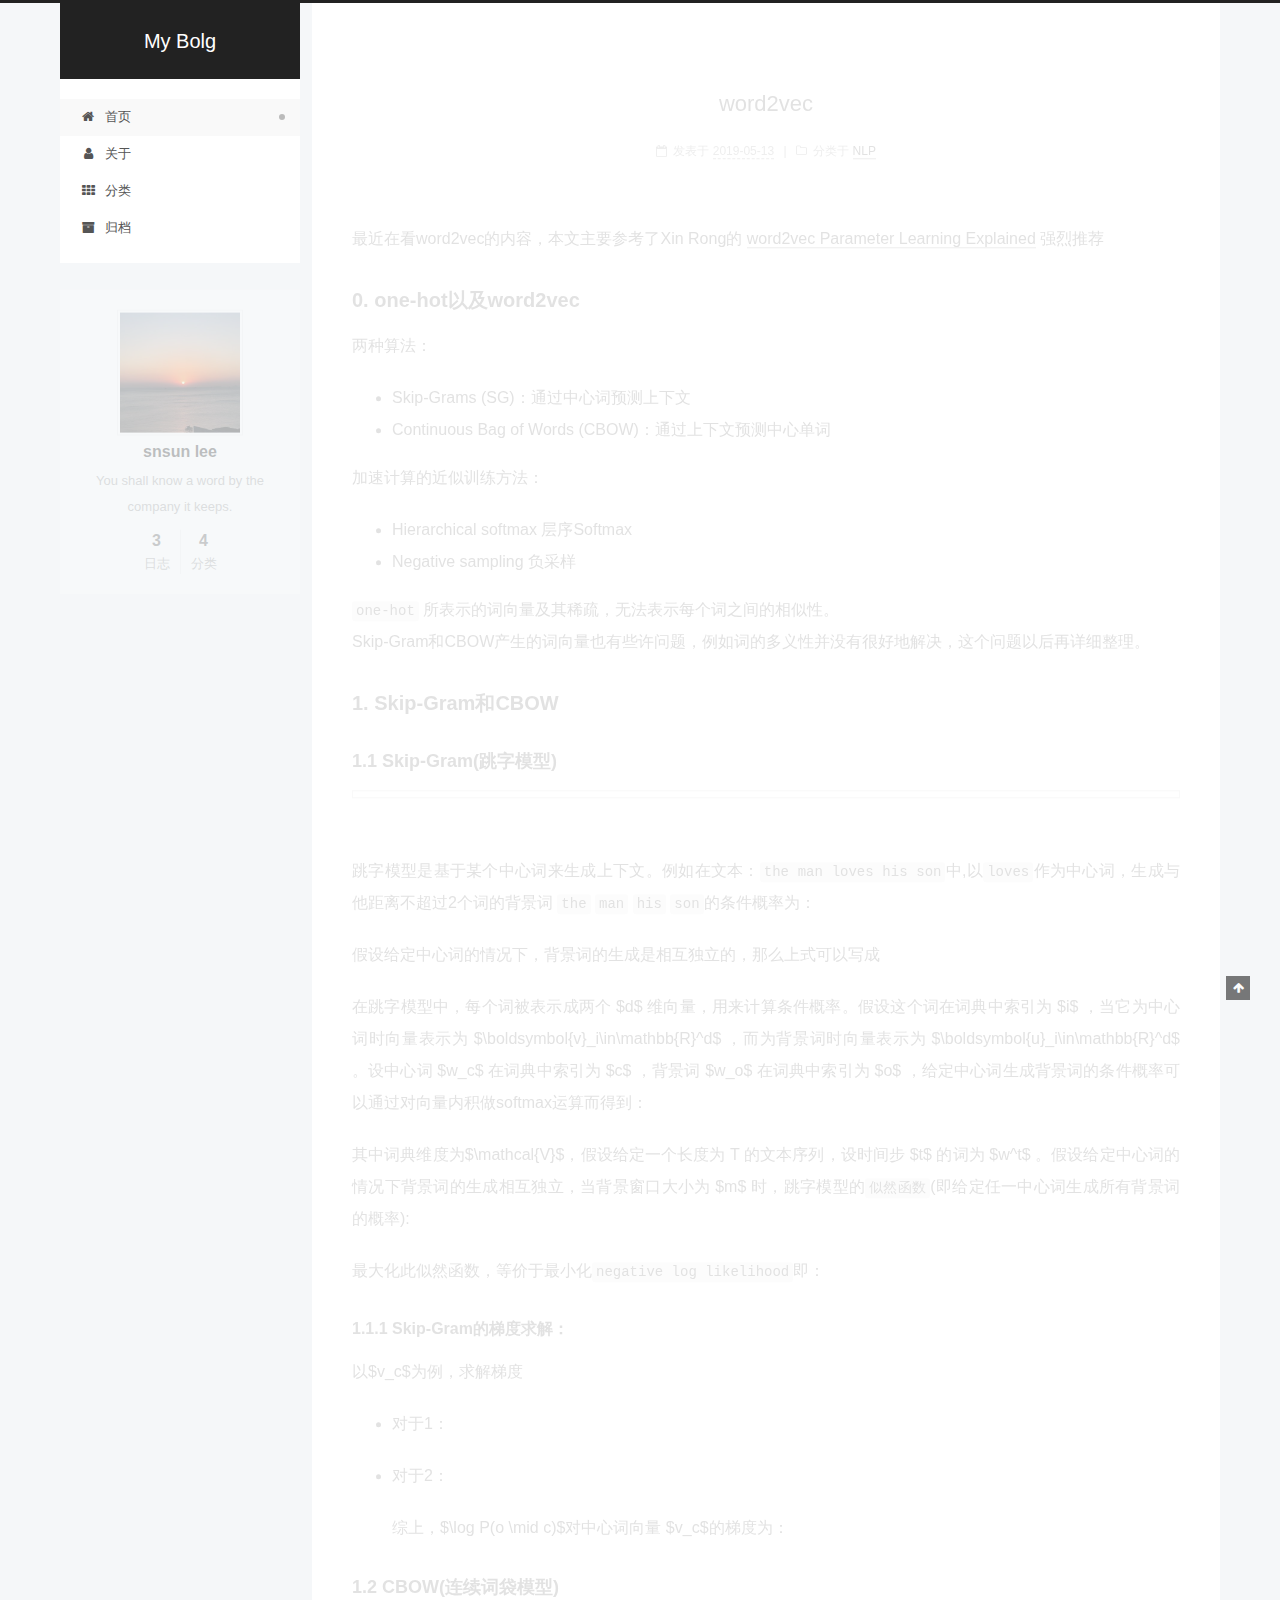
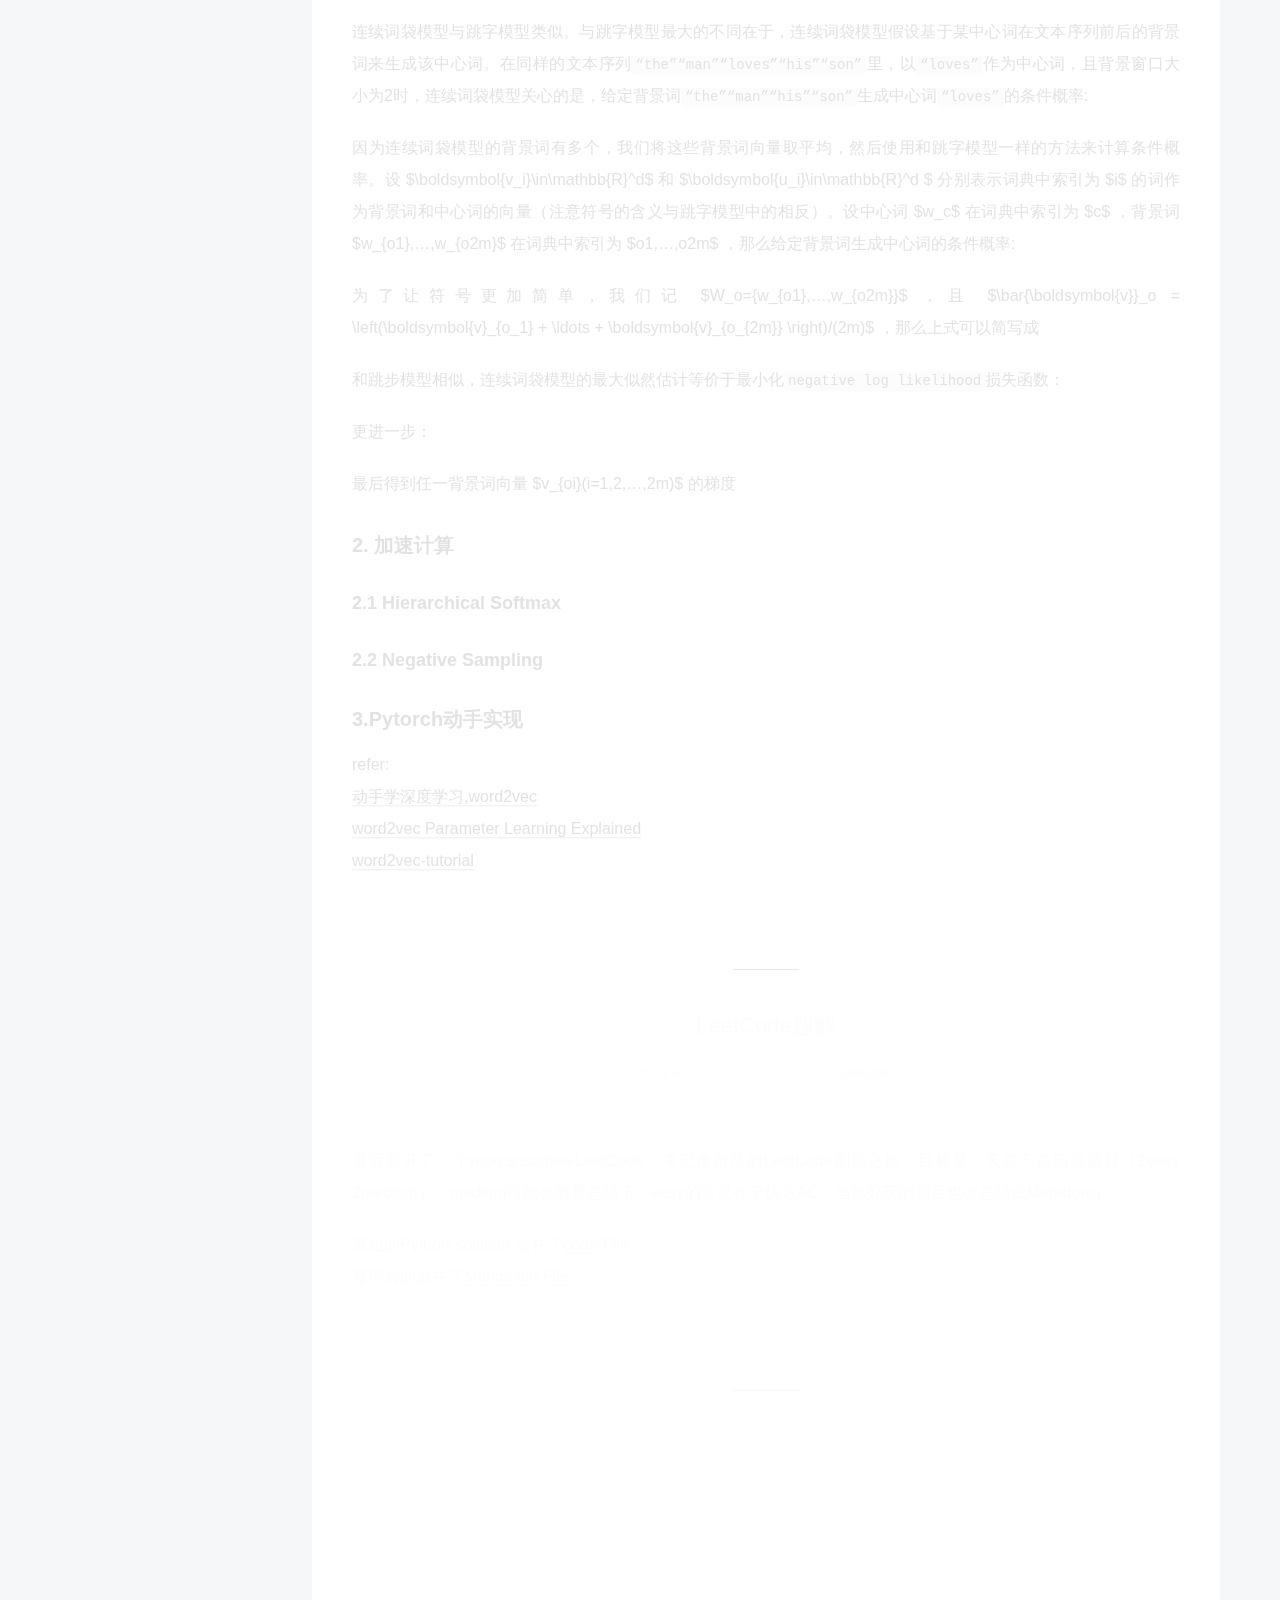
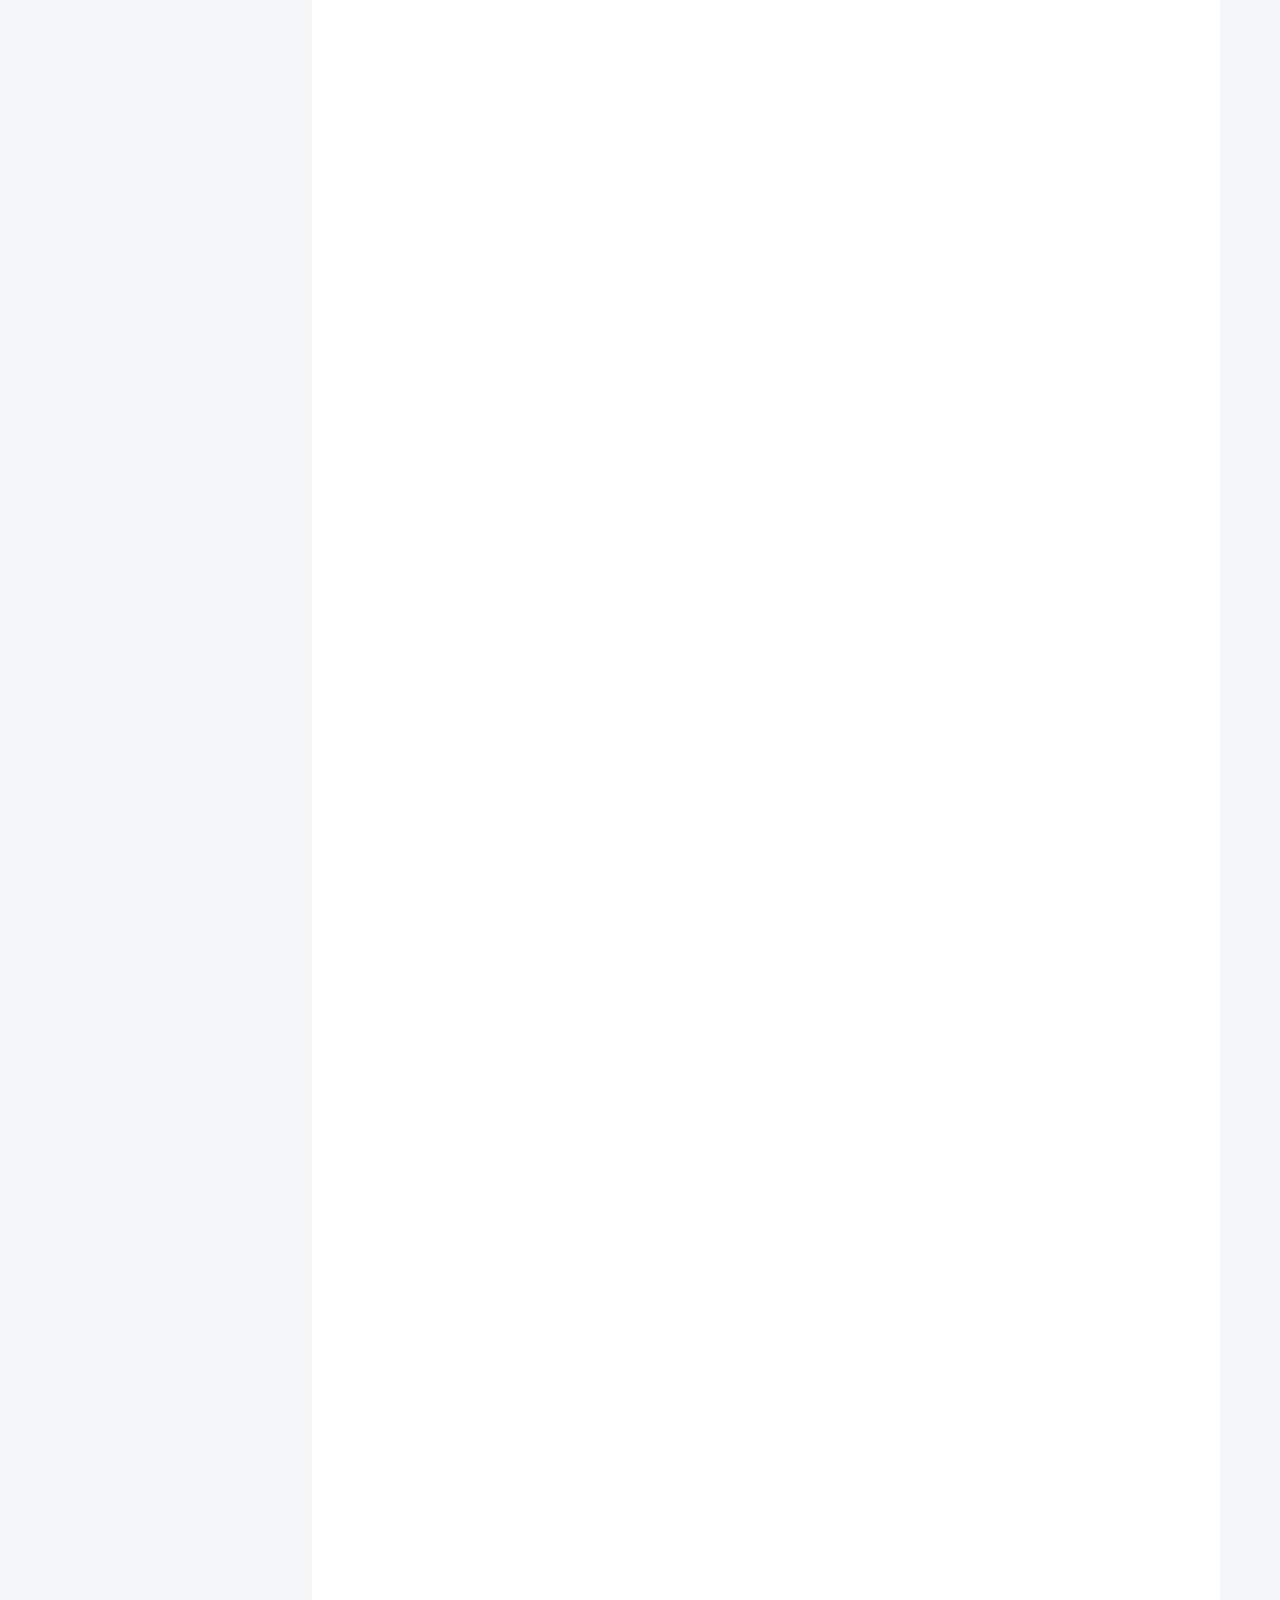
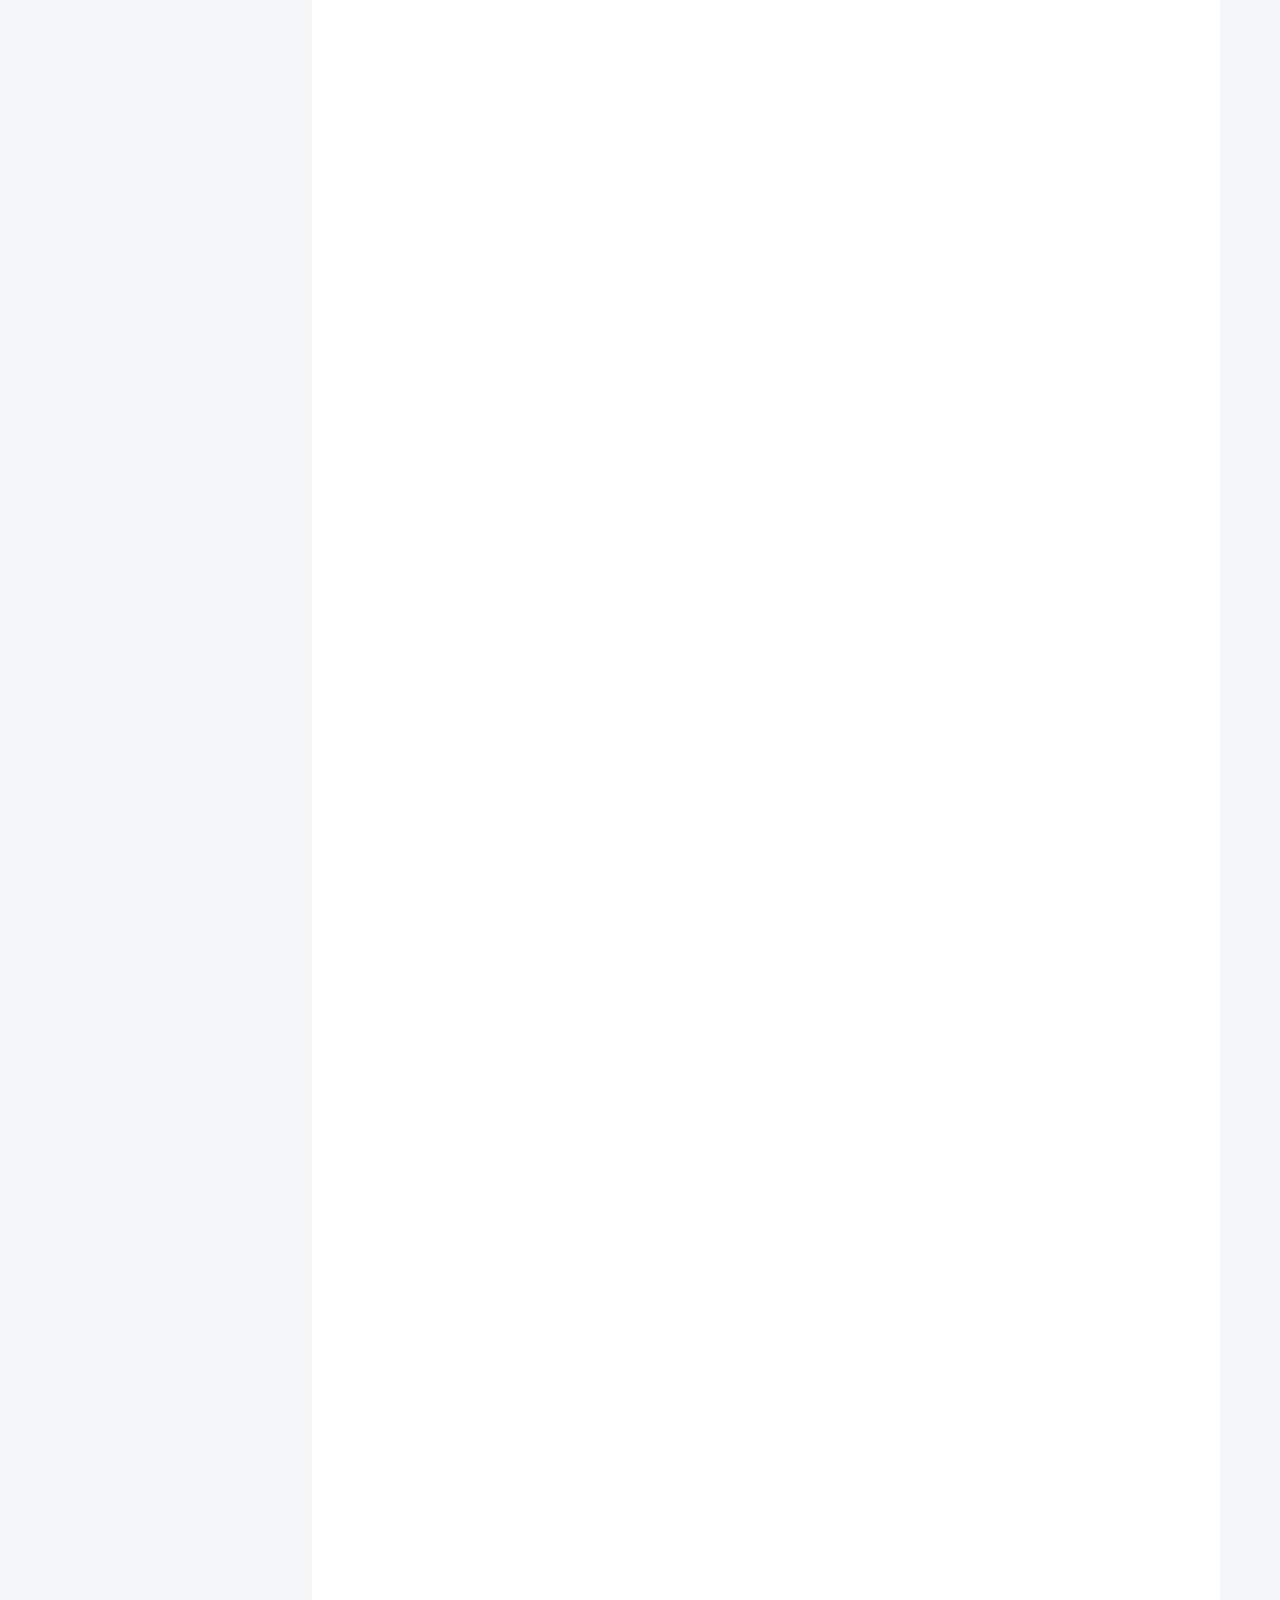
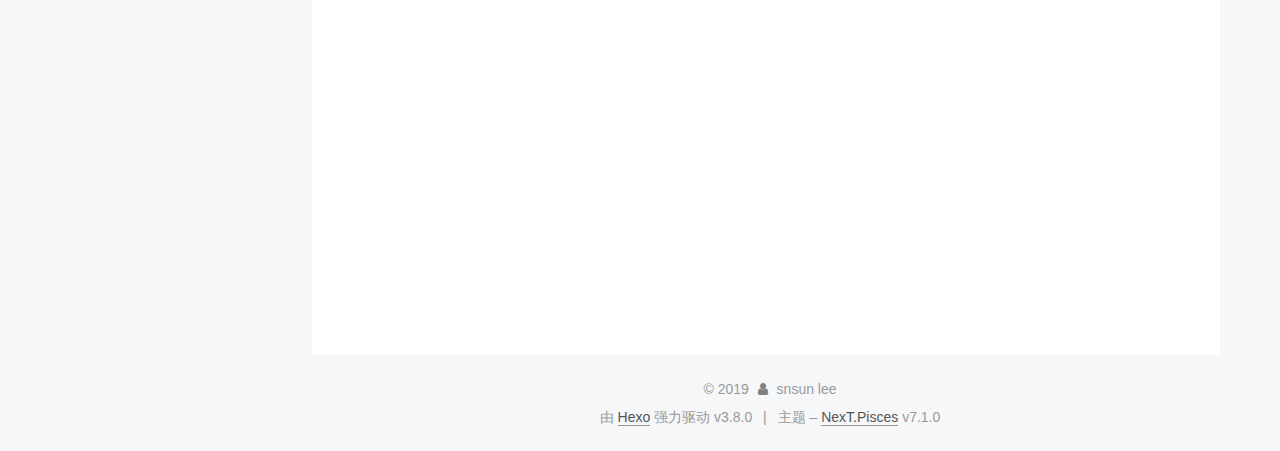
==== commit 6c698b12: "Site updated: 2019-05-13 17:21:58" ====
--- a/index.html
+++ b/index.html
@@ -16,7 +16,7 @@
 
 <html class="theme-next pisces use-motion" lang>
 <head><meta name="generator" content="Hexo 3.8.0">
-  <!-- hexo-inject:begin --><!-- hexo-inject:end --><meta charset="UTF-8">
+  <meta charset="UTF-8">
 <meta http-equiv="X-UA-Compatible" content="IE=edge">
 <meta name="viewport" content="width=device-width, initial-scale=1, maximum-scale=2">
 <meta name="theme-color" content="#222">
@@ -160,7 +160,7 @@
   .use-motion .logo-line-before i { left: initial; }
   .use-motion .logo-line-after i { right: initial; }
   </style>
-</noscript><!-- hexo-inject:begin --><!-- hexo-inject:end -->
+</noscript>
 
 </head>
 
@@ -171,7 +171,7 @@
     
   
 
-  <!-- hexo-inject:begin --><!-- hexo-inject:end --><div class="container sidebar-position-left 
+  <div class="container sidebar-position-left 
   page-home">
     <div class="headband"></div>
 
@@ -307,6 +307,219 @@
           <div id="content" class="content">
             
   <section id="posts" class="posts-expand">
+    
+      
+
+  
+
+  
+  
+  
+
+  
+
+  <article class="post post-type-normal" itemscope itemtype="http://schema.org/Article">
+  
+  
+  
+  <div class="post-block">
+    <link itemprop="mainEntityOfPage" href="http://yoursite.com/2019/05/13/word2vec/">
+
+    <span hidden itemprop="author" itemscope itemtype="http://schema.org/Person">
+      <meta itemprop="name" content="snsun lee">
+      <meta itemprop="description" content="You shall know a word by the company it keeps.">
+      <meta itemprop="image" content="/uploads/23132472.jpg">
+    </span>
+
+    <span hidden itemprop="publisher" itemscope itemtype="http://schema.org/Organization">
+      <meta itemprop="name" content="My Bolg">
+    </span>
+
+    
+      <header class="post-header">
+
+        
+        
+          <h1 class="post-title" itemprop="name headline">
+                
+                
+                <a href="/2019/05/13/word2vec/" class="post-title-link" itemprop="url">word2vec</a>
+              
+            
+          </h1>
+        
+
+        <div class="post-meta">
+          <span class="post-time">
+
+            
+            
+            
+
+            
+              <span class="post-meta-item-icon">
+                <i class="fa fa-calendar-o"></i>
+              </span>
+              
+                <span class="post-meta-item-text">发表于</span>
+              
+
+              
+                
+              
+
+              <time title="创建时间：2019-05-13 16:58:46 / 修改时间：17:07:49" itemprop="dateCreated datePublished" datetime="2019-05-13T16:58:46+08:00">2019-05-13</time>
+            
+
+            
+              
+
+              
+            
+          </span>
+
+          
+            <span class="post-category">
+            
+              <span class="post-meta-divider">|</span>
+            
+              <span class="post-meta-item-icon">
+                <i class="fa fa-folder-o"></i>
+              </span>
+              
+                <span class="post-meta-item-text">分类于</span>
+              
+              
+                <span itemprop="about" itemscope itemtype="http://schema.org/Thing"><a href="/categories/NLP/" itemprop="url" rel="index"><span itemprop="name">NLP</span></a></span>
+
+                
+                
+              
+            </span>
+          
+
+          
+            
+            
+          
+
+          
+          
+
+          
+
+          
+
+          
+
+        </div>
+      </header>
+    
+
+    
+    
+    
+    <div class="post-body" itemprop="articleBody">
+
+      
+      
+
+      
+        
+          
+            <p>最近在看word2vec的内容，本文主要参考了Xin Rong的 <a href="https://arxiv.org/pdf/1411.2738.pdf" target="_blank" rel="noopener">word2vec Parameter Learning Explained</a> 强烈推荐</p>
+<h2 id="0-one-hot以及word2vec"><a href="#0-one-hot以及word2vec" class="headerlink" title="0. one-hot以及word2vec"></a>0. one-hot以及word2vec</h2><p>两种算法：</p>
+<ul>
+<li>Skip-Grams (SG)：通过中心词预测上下文</li>
+<li>Continuous Bag of Words (CBOW)：通过上下文预测中心单词</li>
+</ul>
+<p>加速计算的近似训练方法：</p>
+<ul>
+<li>Hierarchical softmax 层序Softmax</li>
+<li>Negative sampling 负采样</li>
+</ul>
+<p><code>one-hot</code> 所表示的词向量及其稀疏，无法表示每个词之间的相似性。<br>Skip-Gram和CBOW产生的词向量也有些许问题，例如词的多义性并没有很好地解决，这个问题以后再详细整理。</p>
+<h2 id="1-Skip-Gram和CBOW"><a href="#1-Skip-Gram和CBOW" class="headerlink" title="1. Skip-Gram和CBOW"></a>1. Skip-Gram和CBOW</h2><h3 id="1-1-Skip-Gram-跳字模型"><a href="#1-1-Skip-Gram-跳字模型" class="headerlink" title="1.1 Skip-Gram(跳字模型)"></a>1.1 Skip-Gram(跳字模型)</h3><p><img src="https://snsunlee-github-blog.oss-cn-beijing.aliyuncs.com/Blog_Pic/02-skip-gram-detail.png?Expires=1557739959&amp;OSSAccessKeyId=TMP.AgGdorA6EI0Cyd0Y0ku-v02NJXcQGQoh_ZWNJJ1SeTfOa3xd26Vs86omiqgMADAtAhQtobCq52bqrTaz9iEMXVxhWd5P-AIVAOizb2jLf1PmQYkkesYBMZ7GEoBE&amp;Signature=jhAUbm7IRPAKjR63vzS4iK9natE%3D" alt><br>跳字模型是基于某个中心词来生成上下文。例如在文本：<code>the man loves his son</code>中,以<code>loves</code>作为中心词，生成与他距离不超过2个词的背景词 <code>the</code> <code>man</code> <code>his</code> <code>son</code>的条件概率为：</p>
+<script type="math/tex; mode=display">
+P(\textrm{“the”},\textrm{“man”},\textrm{“his”},\textrm{“son”}\mid\textrm{“loves”}).</script><p>假设给定中心词的情况下，背景词的生成是相互独立的，那么上式可以写成</p>
+<script type="math/tex; mode=display">
+P(\textrm{“the"}\mid\textrm{“loves”})\cdot P(\textrm{“man”}\mid\textrm{“loves”})\cdot P(\textrm{“his”}\mid\textrm{“loves”})\cdot P(\textrm{“son”}\mid\textrm{“lovee”}).</script><p>在跳字模型中，每个词被表示成两个 $d$ 维向量，用来计算条件概率。假设这个词在词典中索引为 $i$ ，当它为中心词时向量表示为 $\boldsymbol{v}_i\in\mathbb{R}^d$ ，而为背景词时向量表示为 $\boldsymbol{u}_i\in\mathbb{R}^d$ 。设中心词 $w_c$ 在词典中索引为 $c$ ，背景词 $w_o$ 在词典中索引为 $o$ ，给定中心词生成背景词的条件概率可以通过对向量内积做softmax运算而得到：</p>
+<script type="math/tex; mode=display">
+P\left(w_{o} | w_{c}\right)=\frac{\exp \left(\boldsymbol{u}_{o}^{\top} \boldsymbol{v}_{c}\right)}{\sum_{i \in \mathcal{V}} \exp \left(\boldsymbol{u}_{i}^{\top} \boldsymbol{v}_{c}\right)}</script><p>其中词典维度为$\mathcal{V}$，假设给定一个长度为 T 的文本序列，设时间步 $t$ 的词为 $w^t$ 。假设给定中心词的情况下背景词的生成相互独立，当背景窗口大小为 $m$ 时，跳字模型的<code>似然函数</code>(即给定任一中心词生成所有背景词的概率):</p>
+<script type="math/tex; mode=display">
+\prod_{t=1}^{T} \prod_{-m \leq j \leq m,\ j \neq 0} P(w^{(t+j)} \mid w^{(t)}),</script><p>最大化此似然函数，等价于最小化<code>negative log likelihood</code>即：</p>
+<script type="math/tex; mode=display">
+J(\theta) = - \frac{1}{T} \sum_{t=1}^T \sum_{-m\le j \le m} \log P(w_{t+j} \mid w_t), \quad j \neq m</script><h4 id="1-1-1-Skip-Gram的梯度求解："><a href="#1-1-1-Skip-Gram的梯度求解：" class="headerlink" title="1.1.1 Skip-Gram的梯度求解："></a>1.1.1 Skip-Gram的梯度求解：</h4><p>以$v_c$为例，求解梯度</p>
+<script type="math/tex; mode=display">
+\frac { \partial} {\partial v_c} \log P(o \mid c)
+= \frac { \partial} {\partial v_c} \log \frac{\exp(u_o^T \cdot v_c)} {\sum_{i=1}^V \exp(u_i^T \cdot v_c)}
+ =  \underbrace { \frac { \partial} {\partial v_c} \log \exp (u_o^T \cdot v_c) }_{1}
+ -\underbrace { \frac { \partial} {\partial v_c} \log \sum_{i=1}^V \exp(u_i^T \cdot v_c) }_{2}</script><ul>
+<li><p>对于1：</p>
+<script type="math/tex; mode=display">
+\frac{\partial}{\partial v_{c}} \log \exp \left(u_{o}^{T} \cdot v_{c}\right)=\frac{\partial}{\partial v_{c}} u_{o}^{T} \cdot v_{c}=\mathbf{u}_{\mathbf{o}}</script></li>
+<li><p>对于2：</p>
+<script type="math/tex; mode=display">
+\frac{\partial}{\partial v_{c}} \log \sum_{i=1}^{V} \exp \left(u_{i}^{T} \cdot v_{c}\right)=\frac{1}{\sum_{i=1}^{V} \exp \left(u_{i}^{T} \cdot v_{c}\right)} \cdot \frac{\partial}{\partial v_{c}} \sum_{x=1}^{V} \exp \left(u_{x}^{T} \cdot v_{c}\right)</script><script type="math/tex; mode=display">
+\begin{aligned} &=\frac{1}{\sum_{i=1}^{V} \exp \left(u_{i}^{T} \cdot v_{c}\right)} \cdot \sum_{x=1}^{V} \exp \left(u_{x}^{T} \cdot v_{c}\right) u_{x} \\ &=\sum_{x=1}^{V} \frac{\exp \left(u_{x}^{T} \cdot v_{c}\right)}{\sum_{i=1}^{V} \exp \left(u_{i}^{T} \cdot v_{c}\right)} \cdot u_{x} \\ &=\sum_{x=1}^{V} P(x | c) \cdot u_{x} \end{aligned}</script><p>综上，$\log P(o \mid c)$对中心词向量 $v_c$的梯度为：</p>
+<script type="math/tex; mode=display">
+\frac { \partial} {\partial v_c} \log P(o \mid c)
+= u_o -\sum_{x=1}^V P(x \mid c) \cdot u_x 
+=  {\text{观察到的} - \text{期望的}}</script></li>
+</ul>
+<h3 id="1-2-CBOW-连续词袋模型"><a href="#1-2-CBOW-连续词袋模型" class="headerlink" title="1.2 CBOW(连续词袋模型)"></a>1.2 CBOW(连续词袋模型)</h3><p>连续词袋模型与跳字模型类似。与跳字模型最大的不同在于，连续词袋模型假设基于某中心词在文本序列前后的背景词来生成该中心词。在同样的文本序列<code>“the”“man”“loves”“his”“son”</code>里，以<code>“loves”</code>作为中心词，且背景窗口大小为2时，连续词袋模型关心的是，给定背景词<code>“the”“man”“his”“son”</code>生成中心词<code>“loves”</code>的条件概率:</p>
+<script type="math/tex; mode=display">
+P(\textrm{“loves”}\mid\textrm{“the”},\textrm{“man”},\textrm{“hi”},\textrm{“son”}).</script><p>因为连续词袋模型的背景词有多个，我们将这些背景词向量取平均，然后使用和跳字模型一样的方法来计算条件概率。设 $\boldsymbol{v_i}\in\mathbb{R}^d$ 和 $\boldsymbol{u_i}\in\mathbb{R}^d $ 分别表示词典中索引为 $i$ 的词作为背景词和中心词的向量（注意符号的含义与跳字模型中的相反）。设中心词 $w_c$ 在词典中索引为 $c$ ，背景词 $w_{o1},…,w_{o2m}$ 在词典中索引为 $o1,…,o2m$ ，那么给定背景词生成中心词的条件概率:</p>
+<script type="math/tex; mode=display">
+P(w_c \mid w_{o_1}, \ldots, w_{o_{2m}}) = \frac{\text{exp}\left(\frac{1}{2m}\boldsymbol{u}_c^\top (\boldsymbol{v}_{o_1} + \ldots + \boldsymbol{v}_{o_{2m}}) \right)}{ \sum_{i \in \mathcal{V}} \text{exp}\left(\frac{1}{2m}\boldsymbol{u}_i^\top (\boldsymbol{v}_{o_1} + \ldots + \boldsymbol{v}_{o_{2m}}) \right)}.</script><p>为了让符号更加简单，我们记 $W_o={w_{o1},…,w_{o2m}}$ ，且 $\bar{\boldsymbol{v}}_o = \left(\boldsymbol{v}_{o_1} + \ldots + \boldsymbol{v}_{o_{2m}} \right)/(2m)$ ，那么上式可以简写成</p>
+<script type="math/tex; mode=display">
+\prod_{t=1}^{T}  P(w^{(t)} \mid  w^{(t-m)}, \ldots,  w^{(t-1)},  w^{(t+1)}, \ldots,  w^{(t+m)})</script><p>和跳步模型相似，连续词袋模型的最大似然估计等价于最小化<code>negative log likelihood</code>损失函数：</p>
+<script type="math/tex; mode=display">
+J(\theta) = -\sum_{t=1}^T  \text{log}\, P(w^{(t)} \mid  w^{(t-m)}, \ldots,  w^{(t-1)},  w^{(t+1)}, \ldots,  w^{(t+m)}).</script><p>更进一步：</p>
+<script type="math/tex; mode=display">
+\log\,P(w_c \mid \mathcal{W}_o) = \boldsymbol{u}_c^\top \bar{\boldsymbol{v}}_o - \log\,\left(\sum_{i \in \mathcal{V}} \exp\left(\boldsymbol{u}_i^\top \bar{\boldsymbol{v}}_o\right)\right).</script><p>最后得到任一背景词向量 $v_{oi}(i=1,2,…,2m)$ 的梯度</p>
+<script type="math/tex; mode=display">
+\frac{\partial \log\, P(w_c \mid \mathcal{W}_o)}{\partial \boldsymbol{v}_{o_i}} = \frac{1}{2m} \left(\boldsymbol{u}_c - \sum_{j \in \mathcal{V}} \frac{\exp(\boldsymbol{u}_j^\top \bar{\boldsymbol{v}}_o)\boldsymbol{u}_j}{ \sum_{i \in \mathcal{V}} \text{exp}(\boldsymbol{u}_i^\top \bar{\boldsymbol{v}}_o)} \right) = \frac{1}{2m}\left(\boldsymbol{u}_c - \sum_{j \in \mathcal{V}} P(w_j \mid \mathcal{W}_o) \boldsymbol{u}_j \right).</script><h2 id="2-加速计算"><a href="#2-加速计算" class="headerlink" title="2. 加速计算"></a>2. 加速计算</h2><h3 id="2-1-Hierarchical-Softmax"><a href="#2-1-Hierarchical-Softmax" class="headerlink" title="2.1 Hierarchical Softmax"></a>2.1 Hierarchical Softmax</h3><h3 id="2-2-Negative-Sampling"><a href="#2-2-Negative-Sampling" class="headerlink" title="2.2 Negative Sampling"></a>2.2 Negative Sampling</h3><h2 id="3-Pytorch动手实现"><a href="#3-Pytorch动手实现" class="headerlink" title="3.Pytorch动手实现"></a>3.Pytorch动手实现</h2><p>refer:<br><a href="http://zh.gluon.ai/chapter_natural-language-processing/word2vec.html" target="_blank" rel="noopener">动手学深度学习,word2vec</a><br><a href="https://arxiv.org/pdf/1411.2738.pdf" target="_blank" rel="noopener">word2vec Parameter Learning Explained</a><br><a href="http://mccormickml.com/2016/04/19/word2vec-tutorial-the-skip-gram-model/" target="_blank" rel="noopener">word2vec-tutorial</a></p>
+
+          
+        
+      
+    </div>
+
+    
+
+    
+    
+    
+
+    
+
+    
+      
+    
+    
+
+    
+
+    <footer class="post-footer">
+      
+
+      
+
+      
+
+      
+      
+        <div class="post-eof"></div>
+      
+    </footer>
+  </div>
+  
+  
+  
+  </article>
+
+
     
       
 
@@ -626,11 +839,13 @@
 <h3 id="行内-inline-和-行间-display-模式"><a href="#行内-inline-和-行间-display-模式" class="headerlink" title="行内(inline) 和 行间(display)模式"></a>行内(inline) 和 行间(display)模式</h3><figure class="highlight bash"><table><tr><td class="gutter"><pre><span class="line">1</span><br></pre></td><td class="code"><pre><span class="line">这是一个行内公式 <span class="variable">$f</span>(x)=ax+b$ 你看着喜欢</span><br></pre></td></tr></table></figure>
 <p>这是一个行内公式 $f(x)=ax+b$ 你看着喜欢</p>
 <figure class="highlight bash"><table><tr><td class="gutter"><pre><span class="line">1</span><br><span class="line">2</span><br><span class="line">3</span><br><span class="line">4</span><br></pre></td><td class="code"><pre><span class="line">独占一行显示一个公式</span><br><span class="line">$$</span><br><span class="line">f(x)=ax+b</span><br><span class="line">$$</span><br></pre></td></tr></table></figure>
-<p>独占一行显示一个公式<br>$$<br>f(x)=ax+b<br>$$</p>
-<h3 id="控制序列"><a href="#控制序列" class="headerlink" title="控制序列"></a>控制序列</h3><p>凡是键盘不能够直接表示的符号或者起着特定作用的皆有命令，叫做控制序列（control sequence）。比如求和符号 $\sum$ 对应的命令为 <code>\sum</code></p>
+<p>独占一行显示一个公式</p>
+<script type="math/tex; mode=display">
+f(x)=ax+b</script><h3 id="控制序列"><a href="#控制序列" class="headerlink" title="控制序列"></a>控制序列</h3><p>凡是键盘不能够直接表示的符号或者起着特定作用的皆有命令，叫做控制序列（control sequence）。比如求和符号 $\sum$ 对应的命令为 <code>\sum</code></p>
 <h3 id="上下标"><a href="#上下标" class="headerlink" title="上下标"></a>上下标</h3><p><code>_</code>表示下标，<code>^</code>表示上标。它默认只作用于之后的一个字符，如果想对连续的几个字符起作用，请将这些字符用花括号<code>{}</code>括起来， 也就是下面分组的概念。<br><figure class="highlight plain"><table><tr><td class="gutter"><pre><span class="line">1</span><br></pre></td><td class="code"><pre><span class="line">$f_1=ax^2+bx+c$</span><br></pre></td></tr></table></figure></p>
 <p>$f_1=ax^2+bx+c$</p>
 <h3 id="分组"><a href="#分组" class="headerlink" title="分组"></a>分组</h3><p>用{…}将内容包含起来视作整体</p>
+<div class="table-container">
 <table>
 <thead>
 <tr>
@@ -640,70 +855,90 @@
 </thead>
 <tbody>
 <tr>
-<td style="text-align:center"><code>$ x_i $</code></td>
+<td style="text-align:center"><script type="math/tex">x_i</script></td>
 <td style="text-align:center">$ x_i $   </td>
 </tr>
 <tr>
-<td style="text-align:center"><code>$ x^2 $</code></td>
+<td style="text-align:center"><script type="math/tex">x^2</script></td>
 <td style="text-align:center">$ x^2 $   </td>
 </tr>
 <tr>
-<td style="text-align:center"><code>$ x^{y^z} $</code></td>
+<td style="text-align:center"><script type="math/tex">x^{y^z}</script></td>
 <td style="text-align:center">$ x^{y^z} $ </td>
 </tr>
 <tr>
-<td style="text-align:center"><code>$ \int_a^bf(x) $</code></td>
+<td style="text-align:center"><script type="math/tex">\int_a^bf(x)</script></td>
 <td style="text-align:center">$ \int_a^bf(x) $ </td>
 </tr>
 <tr>
-<td style="text-align:center"><code>$ \frac {x+y}{z} $</code></td>
+<td style="text-align:center"><script type="math/tex">\frac {x+y}{z}</script></td>
 <td style="text-align:center">$ \frac {x+y}{z} $ </td>
 </tr>
 <tr>
-<td style="text-align:center"><code>$ \sum_{k=1}^{n}\sqrt[3]{k} $</code></td>
+<td style="text-align:center"><script type="math/tex">\sum_{k=1}^{n}\sqrt[3]{k}</script></td>
 <td style="text-align:center">$ \sum_{k=1}^{n}\sqrt[3]{k} $ </td>
 </tr>
 <tr>
-<td style="text-align:center"><code>$\alpha$</code></td>
+<td style="text-align:center"><script type="math/tex">\alpha</script></td>
 <td style="text-align:center">$\alpha$</td>
 </tr>
 <tr>
-<td style="text-align:center"><code>$\beta$</code></td>
+<td style="text-align:center"><script type="math/tex">\beta</script></td>
 <td style="text-align:center">$\beta$</td>
 </tr>
 <tr>
-<td style="text-align:center"><code>$\gamma$</code></td>
+<td style="text-align:center"><script type="math/tex">\gamma</script></td>
 <td style="text-align:center">$\gamma$</td>
 </tr>
 <tr>
-<td style="text-align:center"><code>$\delta  \Delta$</code></td>
+<td style="text-align:center"><script type="math/tex">\delta  \Delta</script></td>
 <td style="text-align:center">$\delta  \Delta$</td>
 </tr>
 <tr>
-<td style="text-align:center"><code>$\theta  \Theta$</code></td>
+<td style="text-align:center"><script type="math/tex">\theta  \Theta</script></td>
 <td style="text-align:center">$\theta  \Theta$</td>
 </tr>
 <tr>
-<td style="text-align:center"><code>$\vec{a}\cdot\vec{b}$</code></td>
+<td style="text-align:center"><script type="math/tex">\vec{a}\cdot\vec{b}</script></td>
 <td style="text-align:center">$\vec{a}\cdot\vec{b}$</td>
 </tr>
 <tr>
-<td style="text-align:center"><code>$\approx$</code></td>
+<td style="text-align:center"><script type="math/tex">\approx</script></td>
 <td style="text-align:center">$\approx$</td>
 </tr>
 <tr>
-<td style="text-align:center"><code>$\neq$</code></td>
+<td style="text-align:center"><script type="math/tex">\neq</script></td>
 <td style="text-align:center">$\neq$</td>
 </tr>
 <tr>
-<td style="text-align:center"><code>$f(x)= \begin{cases} x, x&gt;0 \\\ -x,x&lt;0 \end{cases}$</code></td>
-<td style="text-align:center">$f(x)= \begin{cases} x, x&gt;0 \\ -x,x&lt;0 \end{cases}$</td>
+<td style="text-align:center"><script type="math/tex">f(x)= \begin{cases} x, x>0 \\\ -x,x<0 \end{cases}</script></td>
+<td style="text-align:center">$f(x)= \begin{cases} x, x&gt;0 \\\ -x,x&lt;0 \end{cases}$</td>
 </tr>
 </tbody>
 </table>
+</div>
 <h3 id="矩阵"><a href="#矩阵" class="headerlink" title="矩阵"></a>矩阵</h3><figure class="highlight plain"><table><tr><td class="gutter"><pre><span class="line">1</span><br><span class="line">2</span><br><span class="line">3</span><br><span class="line">4</span><br><span class="line">5</span><br><span class="line">6</span><br><span class="line">7</span><br><span class="line">8</span><br><span class="line">9</span><br><span class="line">10</span><br><span class="line">11</span><br><span class="line">12</span><br><span class="line">13</span><br><span class="line">14</span><br><span class="line">15</span><br><span class="line">16</span><br><span class="line">17</span><br><span class="line">18</span><br><span class="line">19</span><br><span class="line">20</span><br><span class="line">21</span><br></pre></td><td class="code"><pre><span class="line">$$\left[</span><br><span class="line">\begin&#123;matrix&#125;</span><br><span class="line">V_A \\\\</span><br><span class="line">V_B \\\\</span><br><span class="line">V_C \\\\</span><br><span class="line">\end&#123;matrix&#125;</span><br><span class="line">\right] =</span><br><span class="line">\left[</span><br><span class="line">\begin&#123;matrix&#125;</span><br><span class="line">1 &amp; 0 &amp; L \\\\</span><br><span class="line">-cosψ &amp; sinψ &amp; L \\\\</span><br><span class="line">-cosψ &amp; -sinψ &amp; L</span><br><span class="line">\end&#123;matrix&#125;</span><br><span class="line">\right]</span><br><span class="line">\left[</span><br><span class="line">\begin&#123;matrix&#125;</span><br><span class="line">V_x \\\\</span><br><span class="line">V_y \\\\</span><br><span class="line">W \\\\</span><br><span class="line">\end&#123;matrix&#125;</span><br><span class="line">\right] $$</span><br></pre></td></tr></table></figure>
-<p>$$\left[<br>\begin{matrix}<br>V_A \\<br>V_B \\<br>V_C \\<br>\end{matrix}<br>\right] =<br>\left[<br>\begin{matrix}<br>1 &amp; 0 &amp; L \\<br>-cosψ &amp; sinψ &amp; L \\<br>-cosψ &amp; -sinψ &amp; L<br>\end{matrix}<br>\right]<br>\left[<br>\begin{matrix}<br>V_x \\<br>V_y \\<br>W \\<br>\end{matrix}<br>\right] $$</p>
-
+<script type="math/tex; mode=display">\left[
+\begin{matrix}
+V_A \\\\
+V_B \\\\
+V_C \\\\
+\end{matrix}
+\right] =
+\left[
+\begin{matrix}
+1 & 0 & L \\\\
+-cosψ & sinψ & L \\\\
+-cosψ & -sinψ & L
+\end{matrix}
+\right]
+\left[
+\begin{matrix}
+V_x \\\\
+V_y \\\\
+W \\\\
+\end{matrix}
+\right]</script>
           
         
       
@@ -788,7 +1023,7 @@
                 
                   <a href="/archives/">
                 
-                    <span class="site-state-item-count">2</span>
+                    <span class="site-state-item-count">3</span>
                     <span class="site-state-item-name">日志</span>
                   </a>
                 </div>
@@ -811,7 +1046,9 @@
                     
                       
                     
-                    <span class="site-state-item-count">3</span>
+                      
+                    
+                    <span class="site-state-item-count">4</span>
                     <span class="site-state-item-name">分类</span>
                   </a>
                 </div>
@@ -1003,9 +1240,11 @@
   
     
       
-    
-      
-        
+        
+      
+    
+      
+    
       
     
   
@@ -1047,24 +1286,7 @@
     }
   });
 </script>
-<script src="//cdn.mathjax.org/mathjax/latest/MathJax.js?config=TeX-AMS-MML_HTMLorMML"></script><!-- hexo-inject:begin --><!-- Begin: Injected MathJax -->
-<script type="text/x-mathjax-config">
-  MathJax.Hub.Config("");
-</script>
-
-<script type="text/x-mathjax-config">
-  MathJax.Hub.Queue(function() {
-    var all = MathJax.Hub.getAllJax(), i;
-    for(i=0; i < all.length; i += 1) {
-      all[i].SourceElement().parentNode.className += ' has-jax';
-    }
-  });
-</script>
-
-<script type="text/javascript" src>
-</script>
-<!-- End: Injected MathJax -->
-<!-- hexo-inject:end -->
+<script src="//cdn.mathjax.org/mathjax/latest/MathJax.js?config=TeX-AMS-MML_HTMLorMML"></script>
 
     
   
--- a/css/main.css
+++ b/css/main.css
@@ -1765,7 +1765,7 @@
   width: 4px;
   height: 4px;
   border-radius: 50%;
-  background: #25cbff;
+  background: #120178;
 }
 .feed-link,
 .chat {
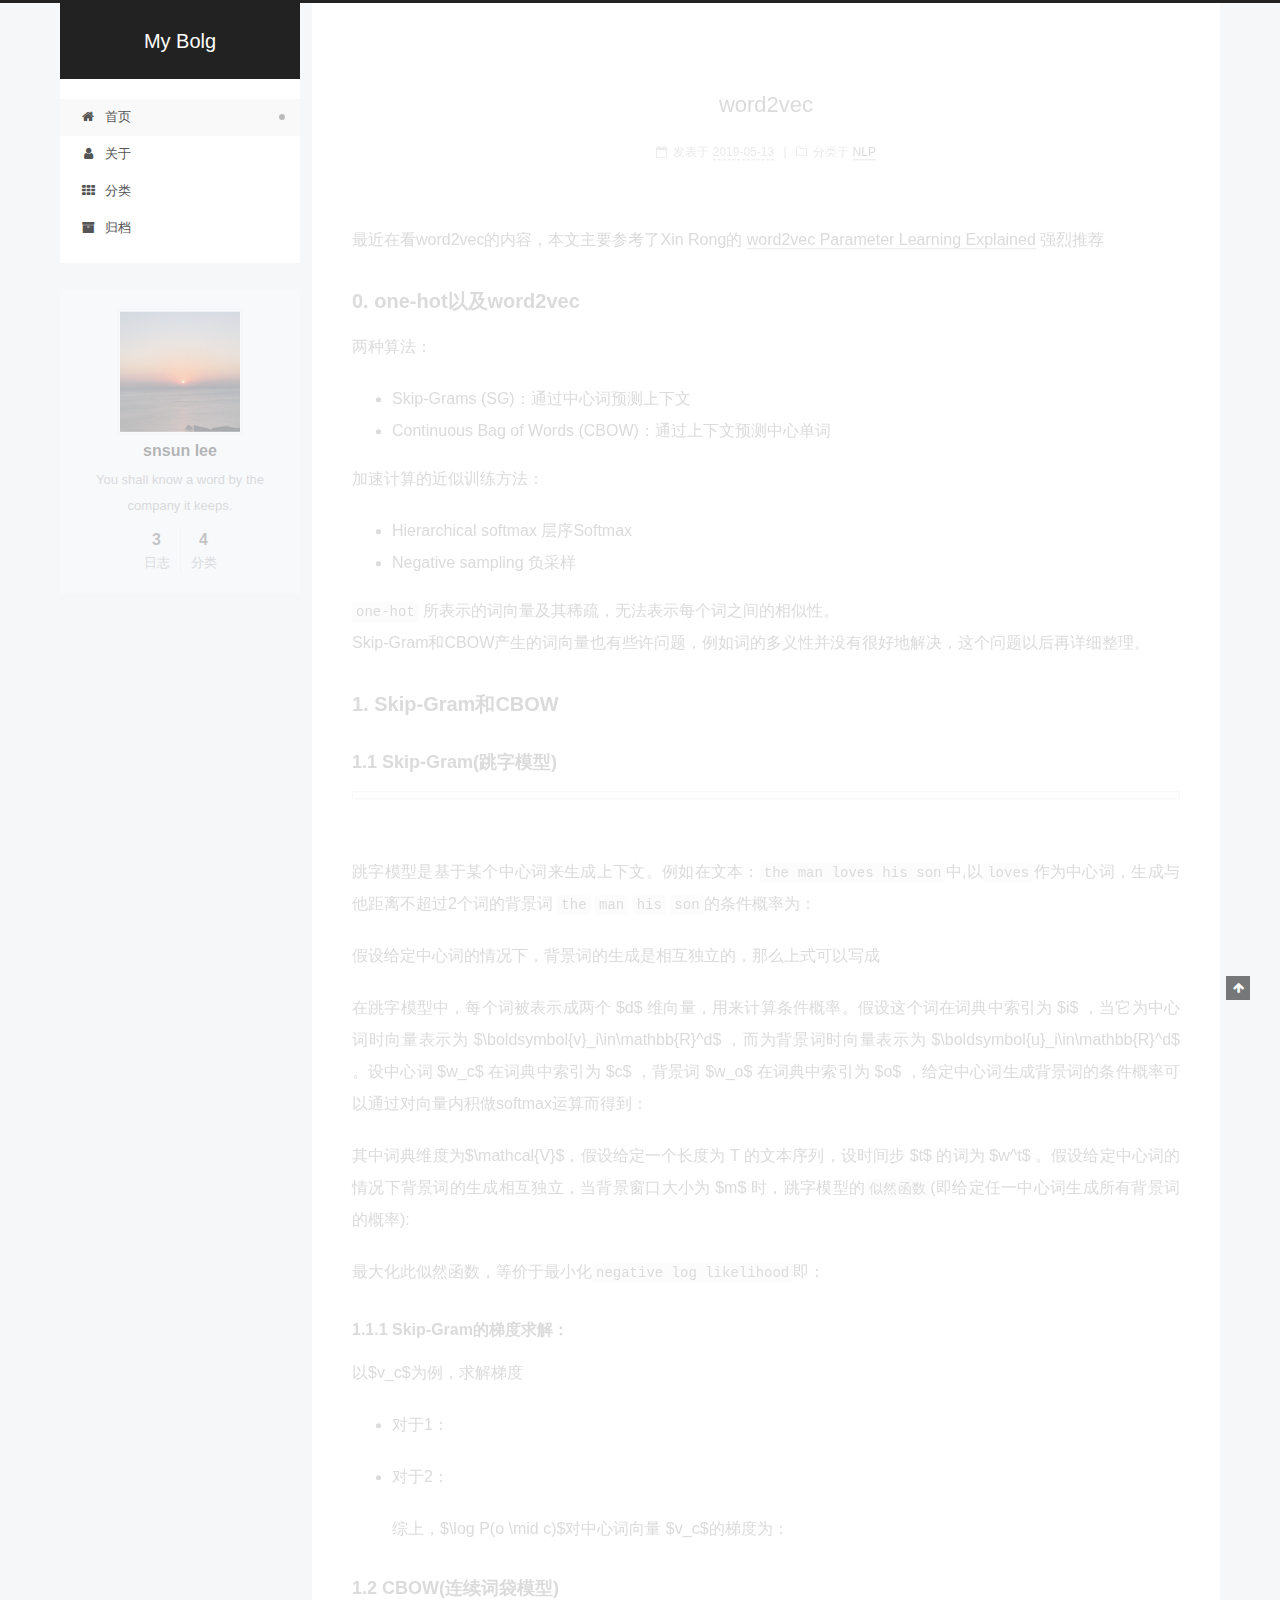
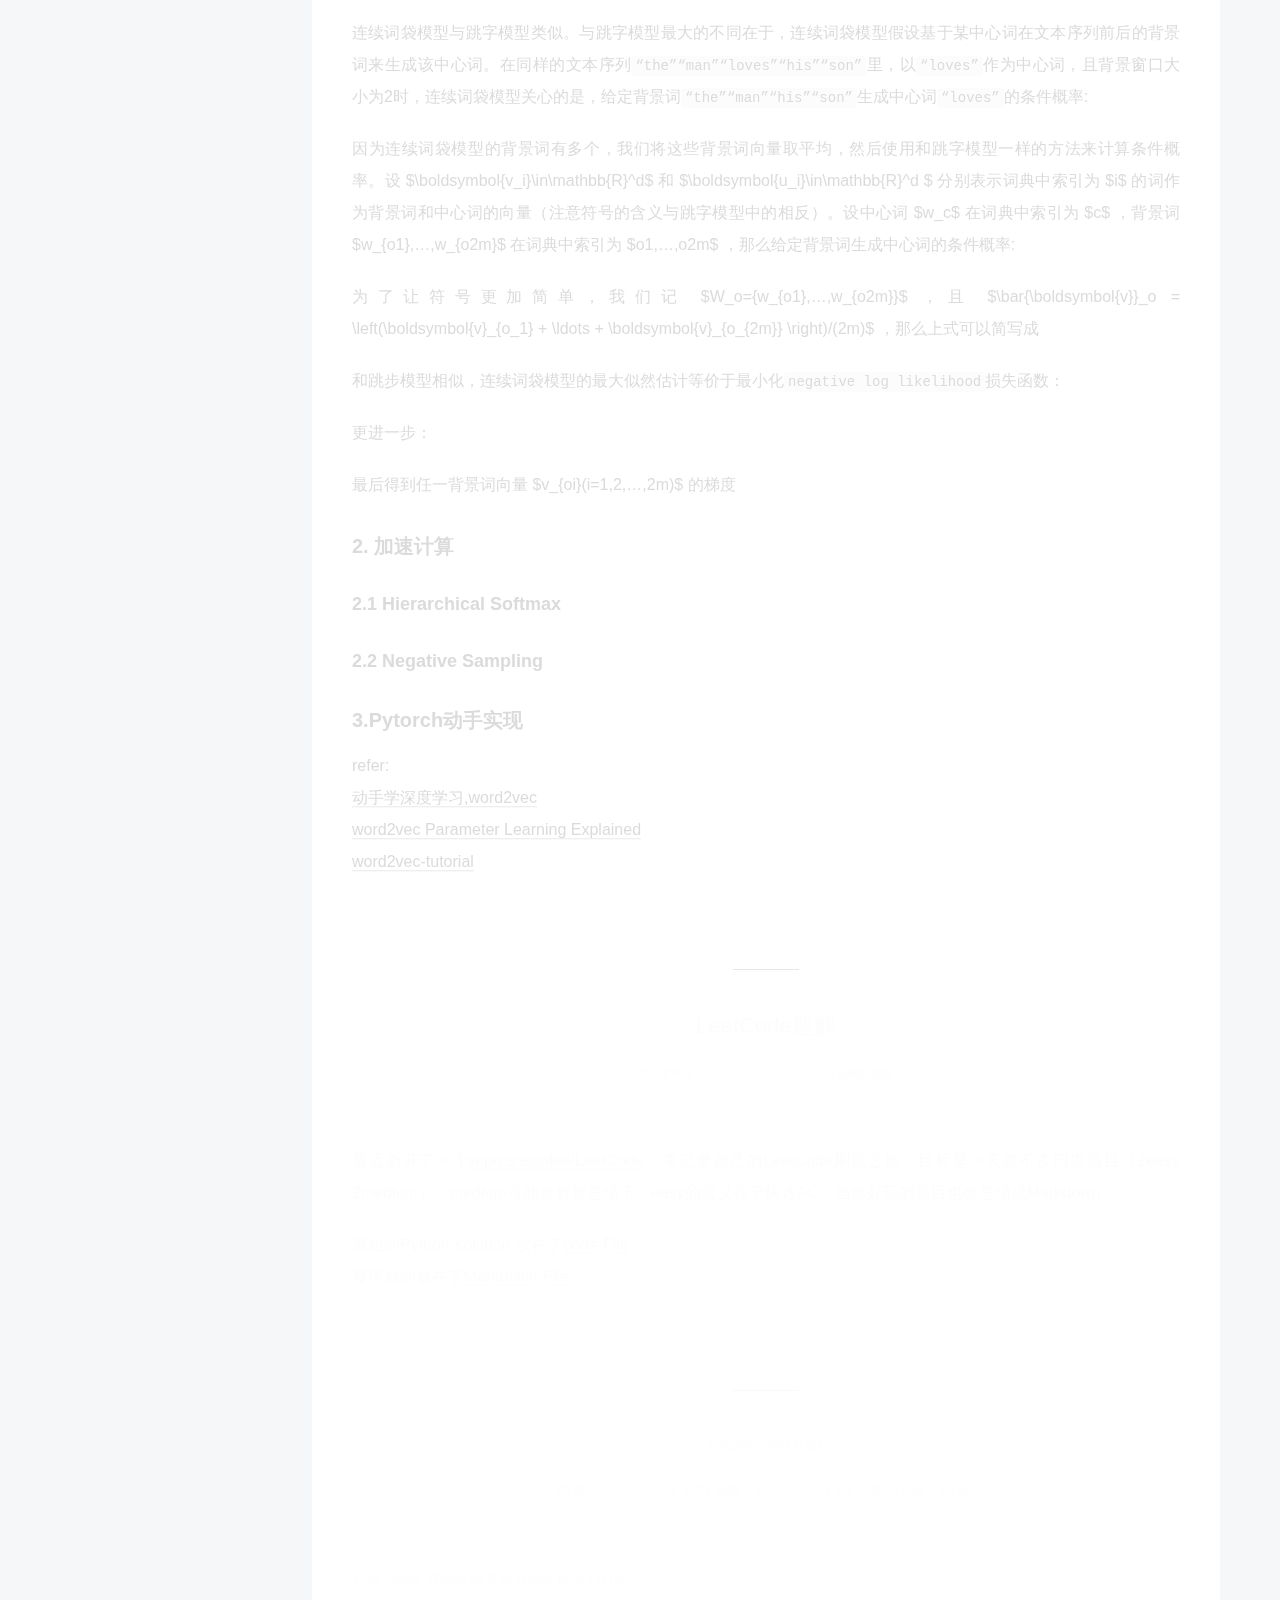
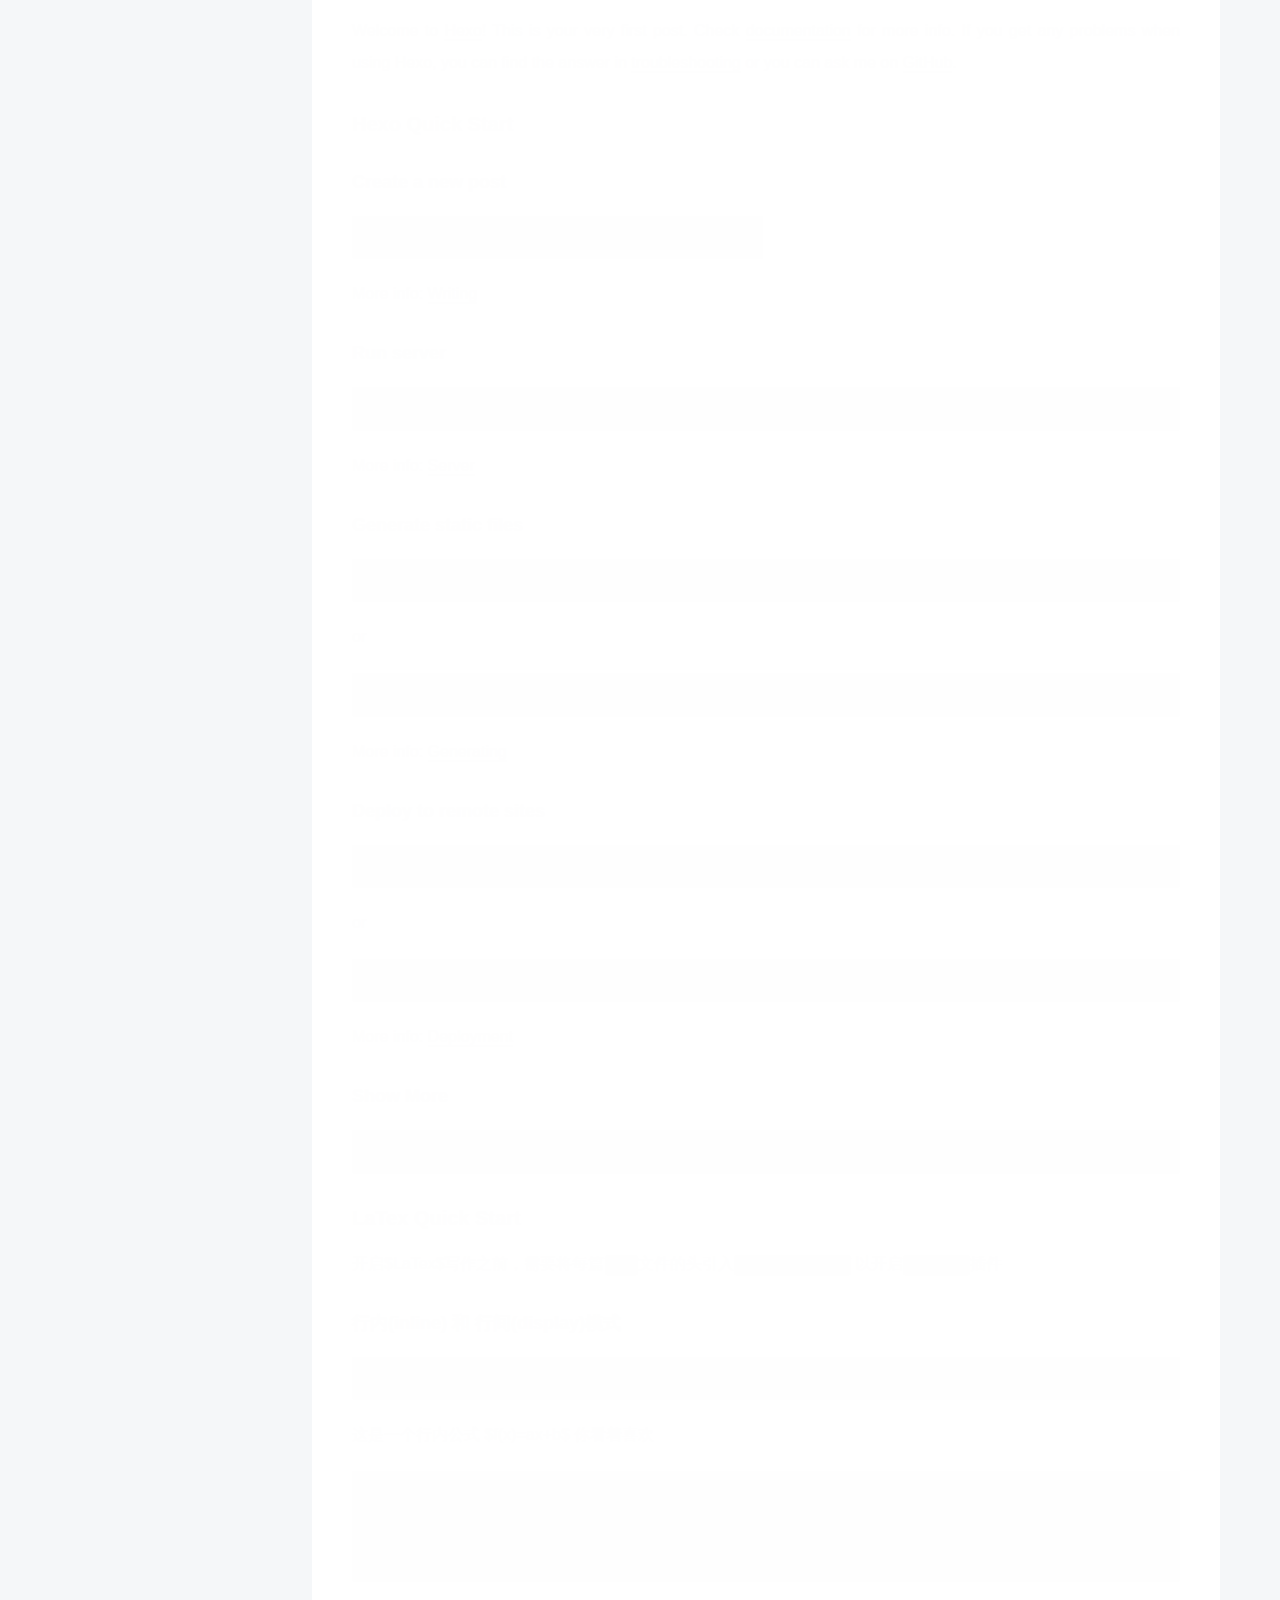
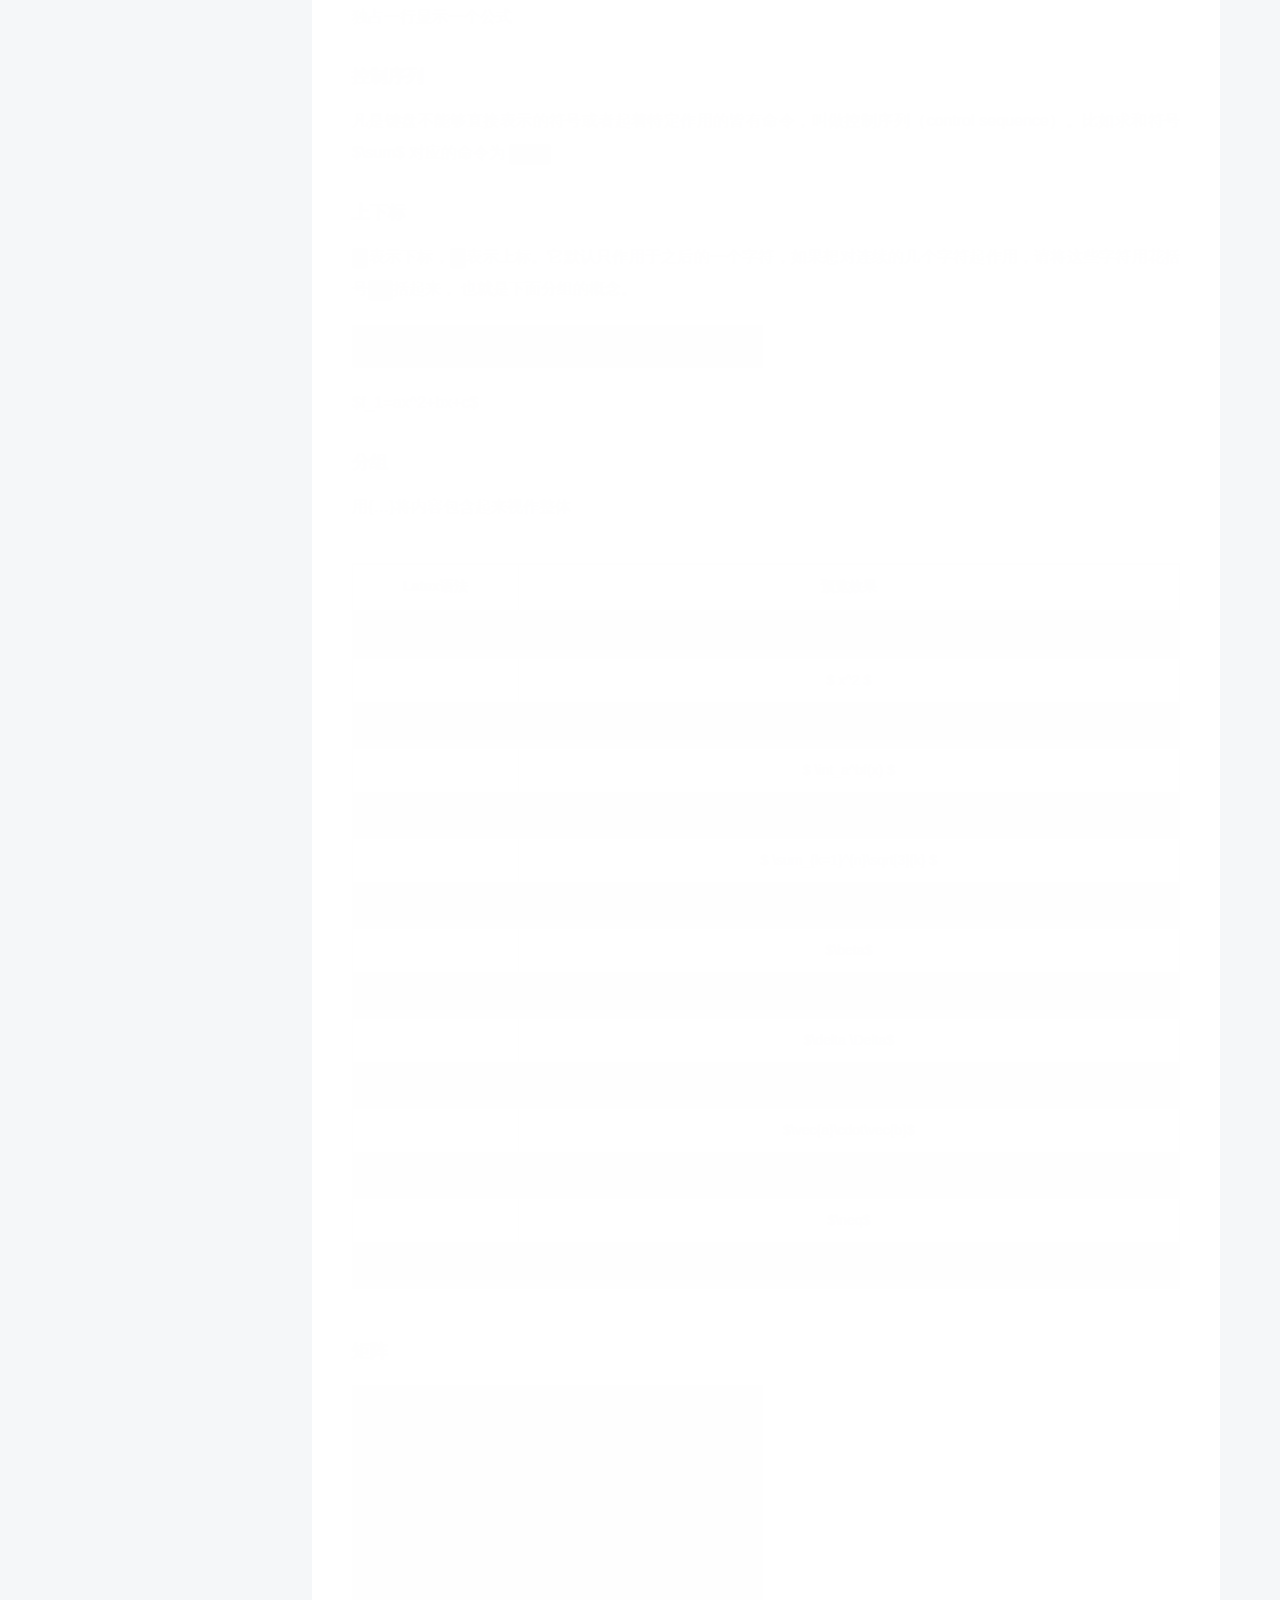
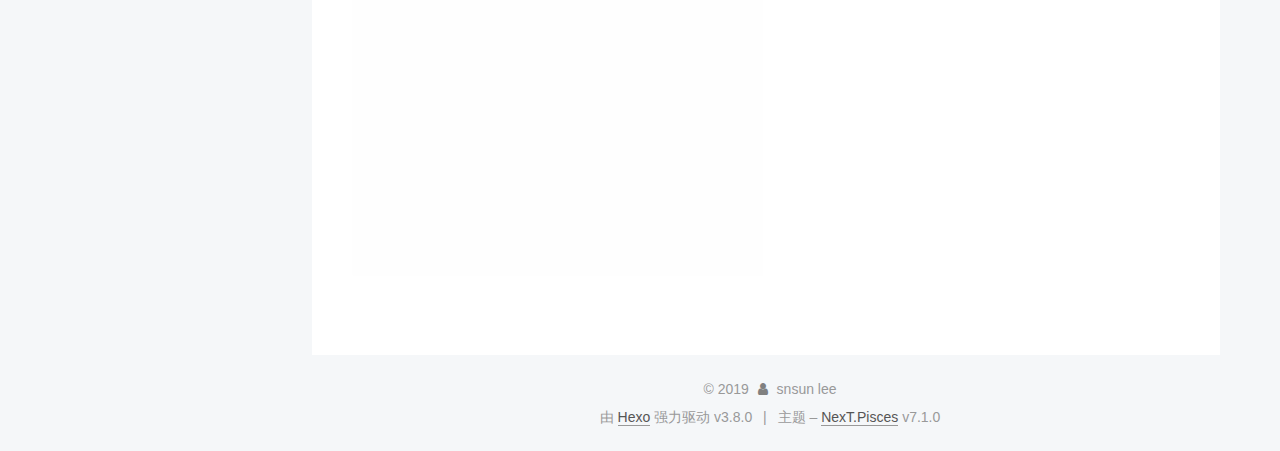
==== commit e7c7c321: "Site updated: 2019-05-13 18:17:34" ====
--- a/index.html
+++ b/index.html
@@ -1286,7 +1286,7 @@
     }
   });
 </script>
-<script src="//cdn.mathjax.org/mathjax/latest/MathJax.js?config=TeX-AMS-MML_HTMLorMML"></script>
+<script src="//cdn.bootcss.com/mathjax/2.7.1/latest.js?config=TeX-AMS-MML_HTMLorMML"></script>
 
     
   
--- a/css/main.css
+++ b/css/main.css
@@ -1765,7 +1765,7 @@
   width: 4px;
   height: 4px;
   border-radius: 50%;
-  background: #120178;
+  background: #f55cff;
 }
 .feed-link,
 .chat {
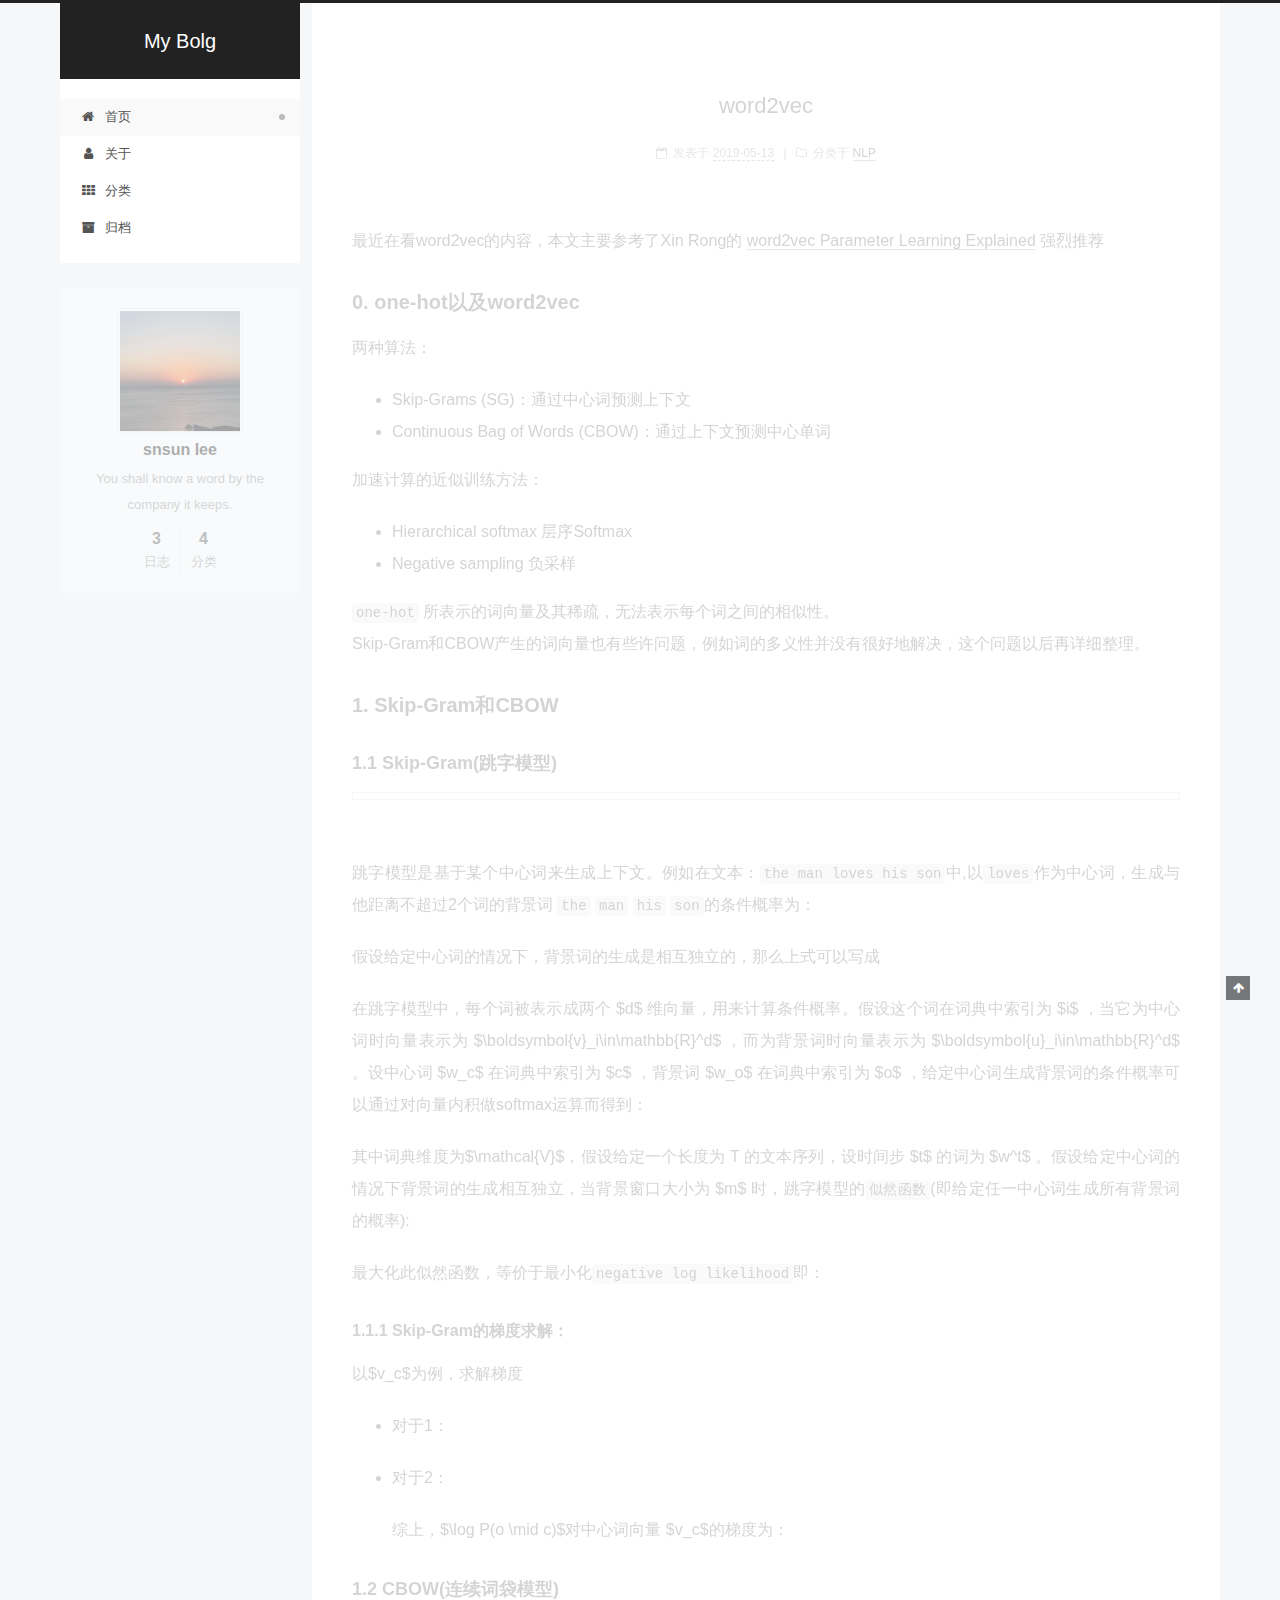
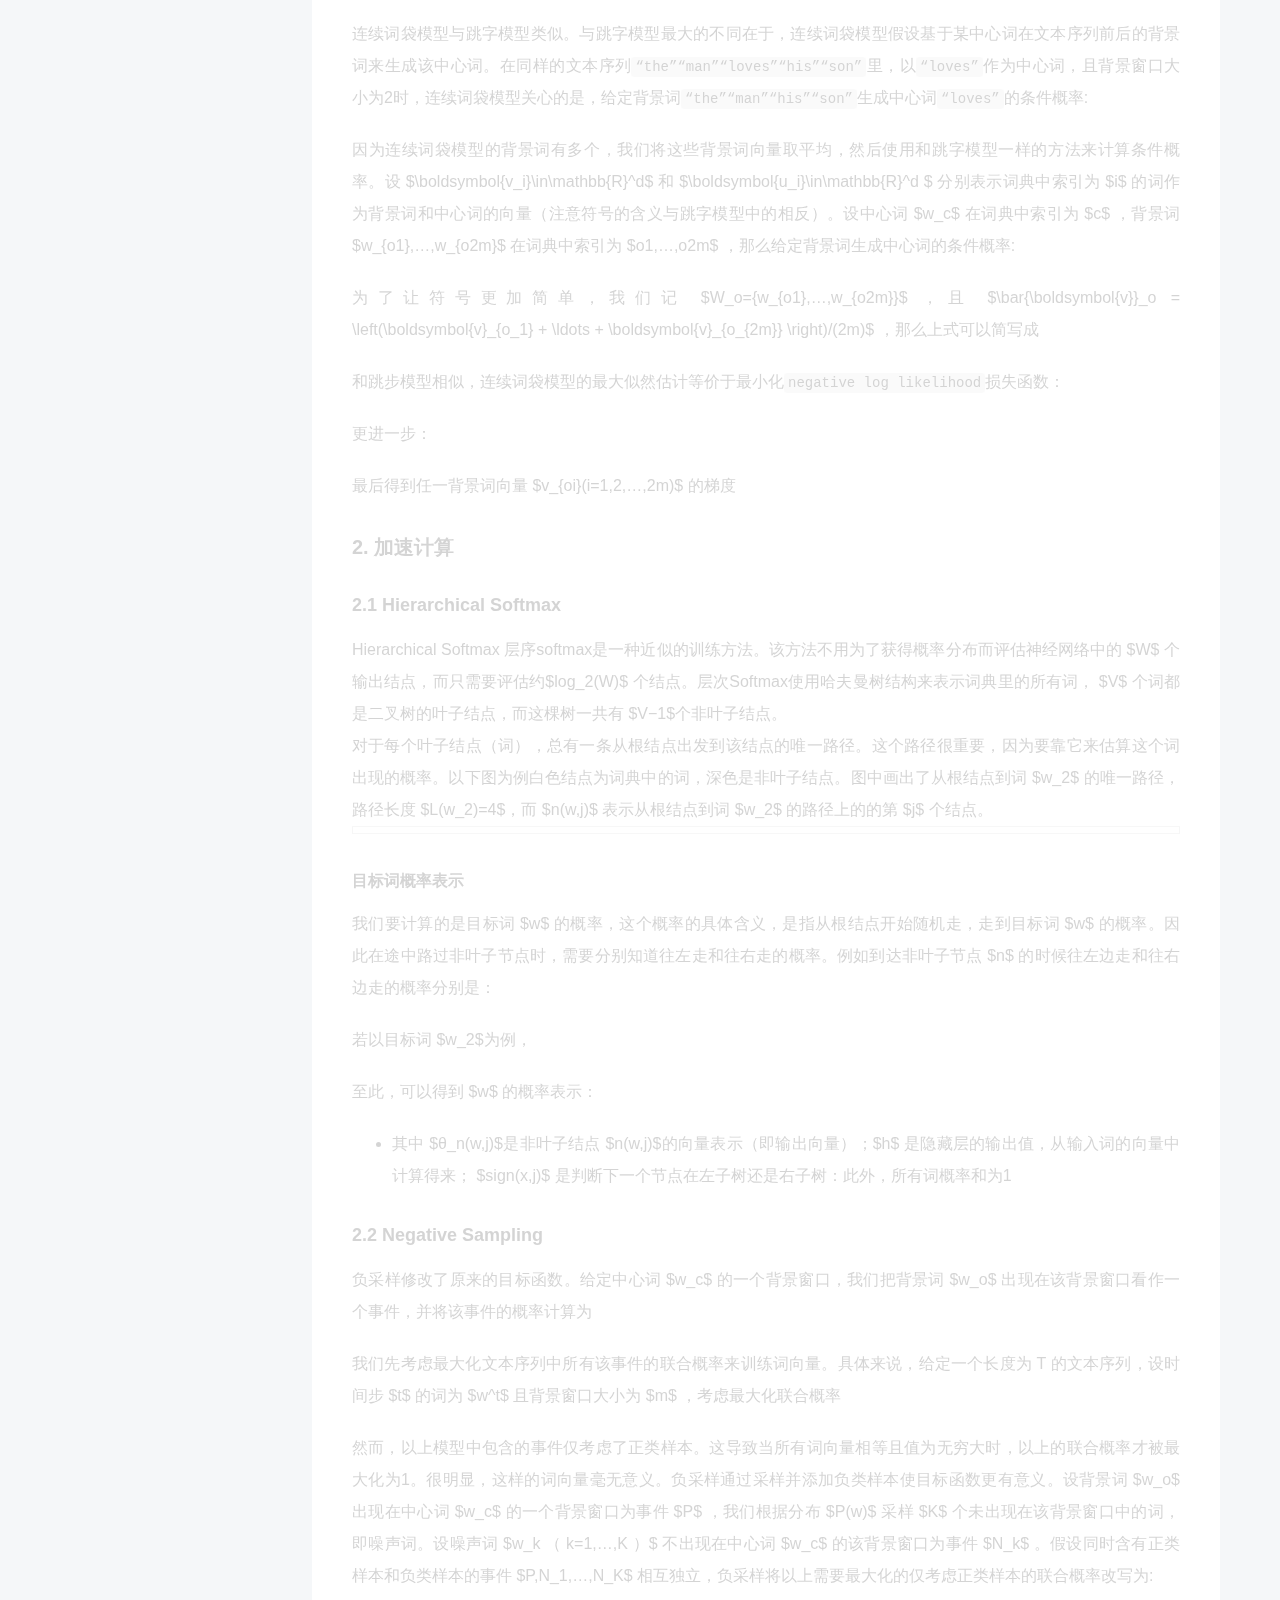
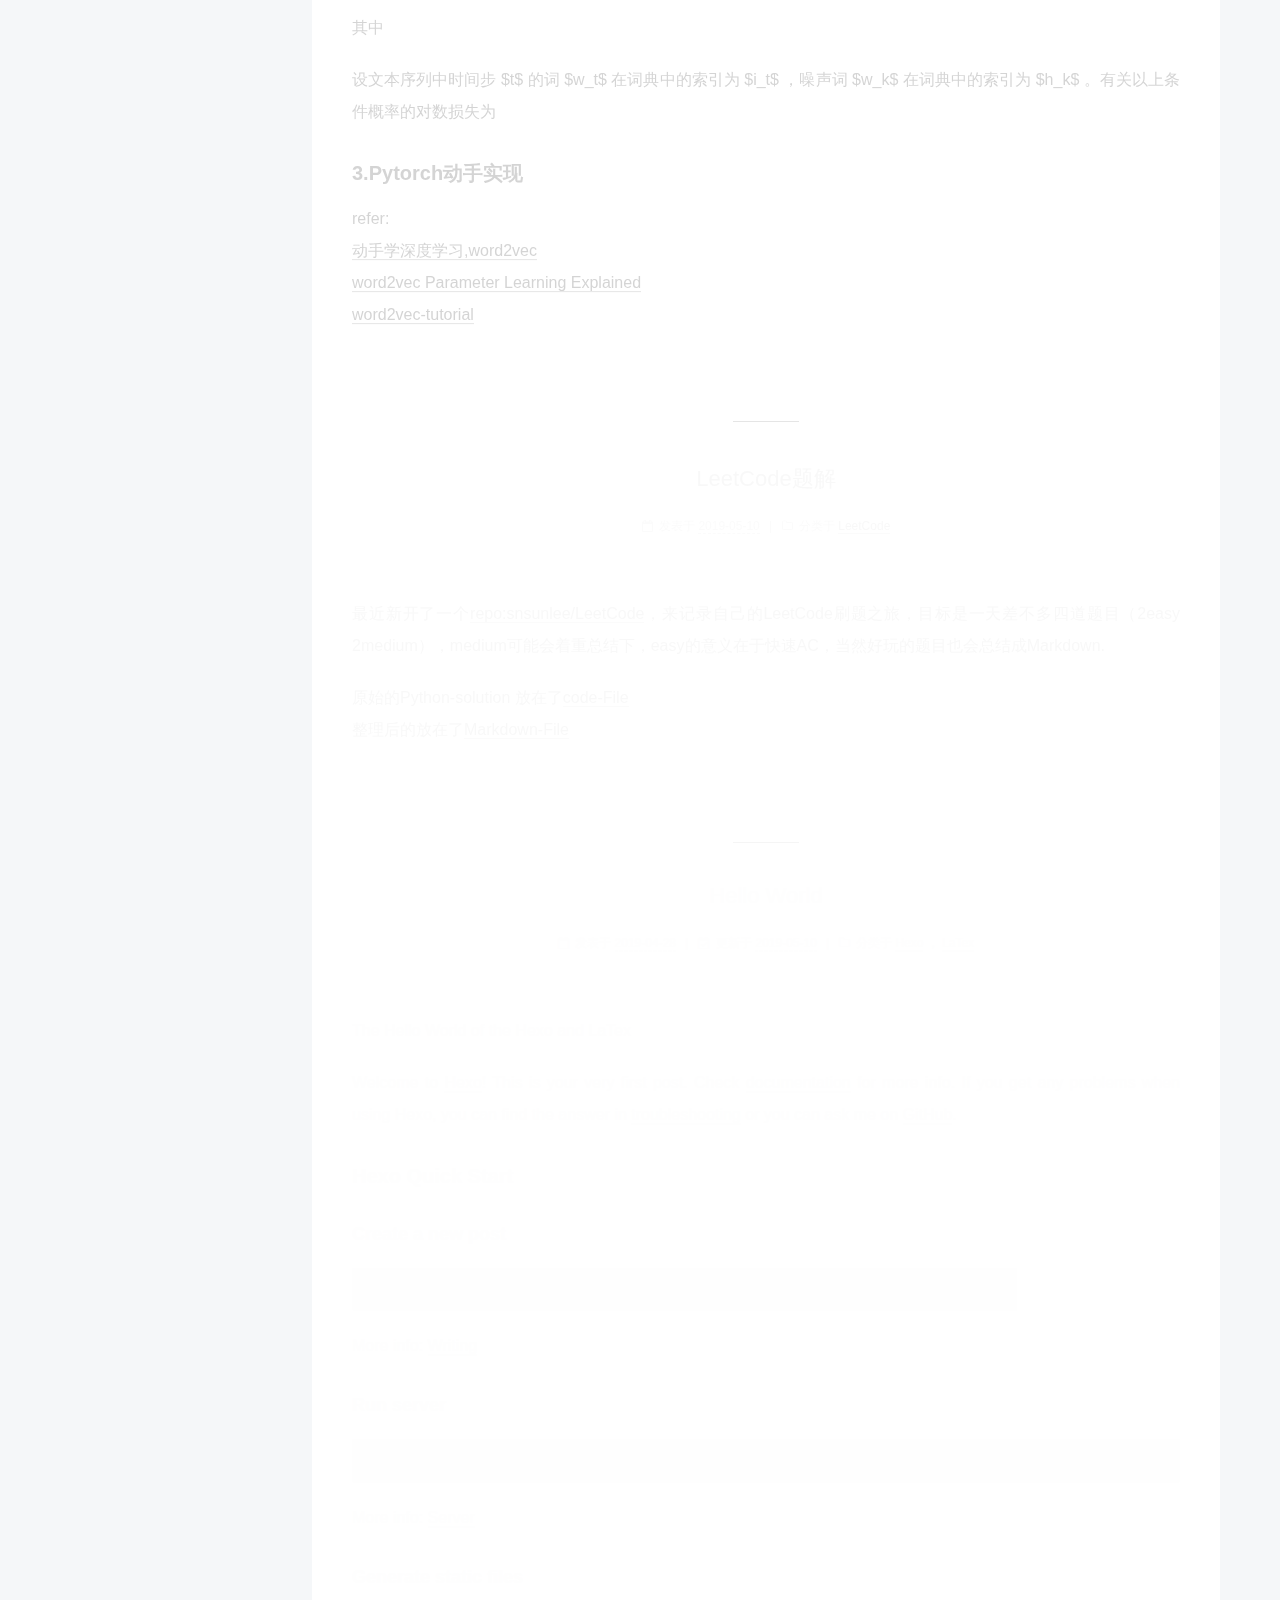
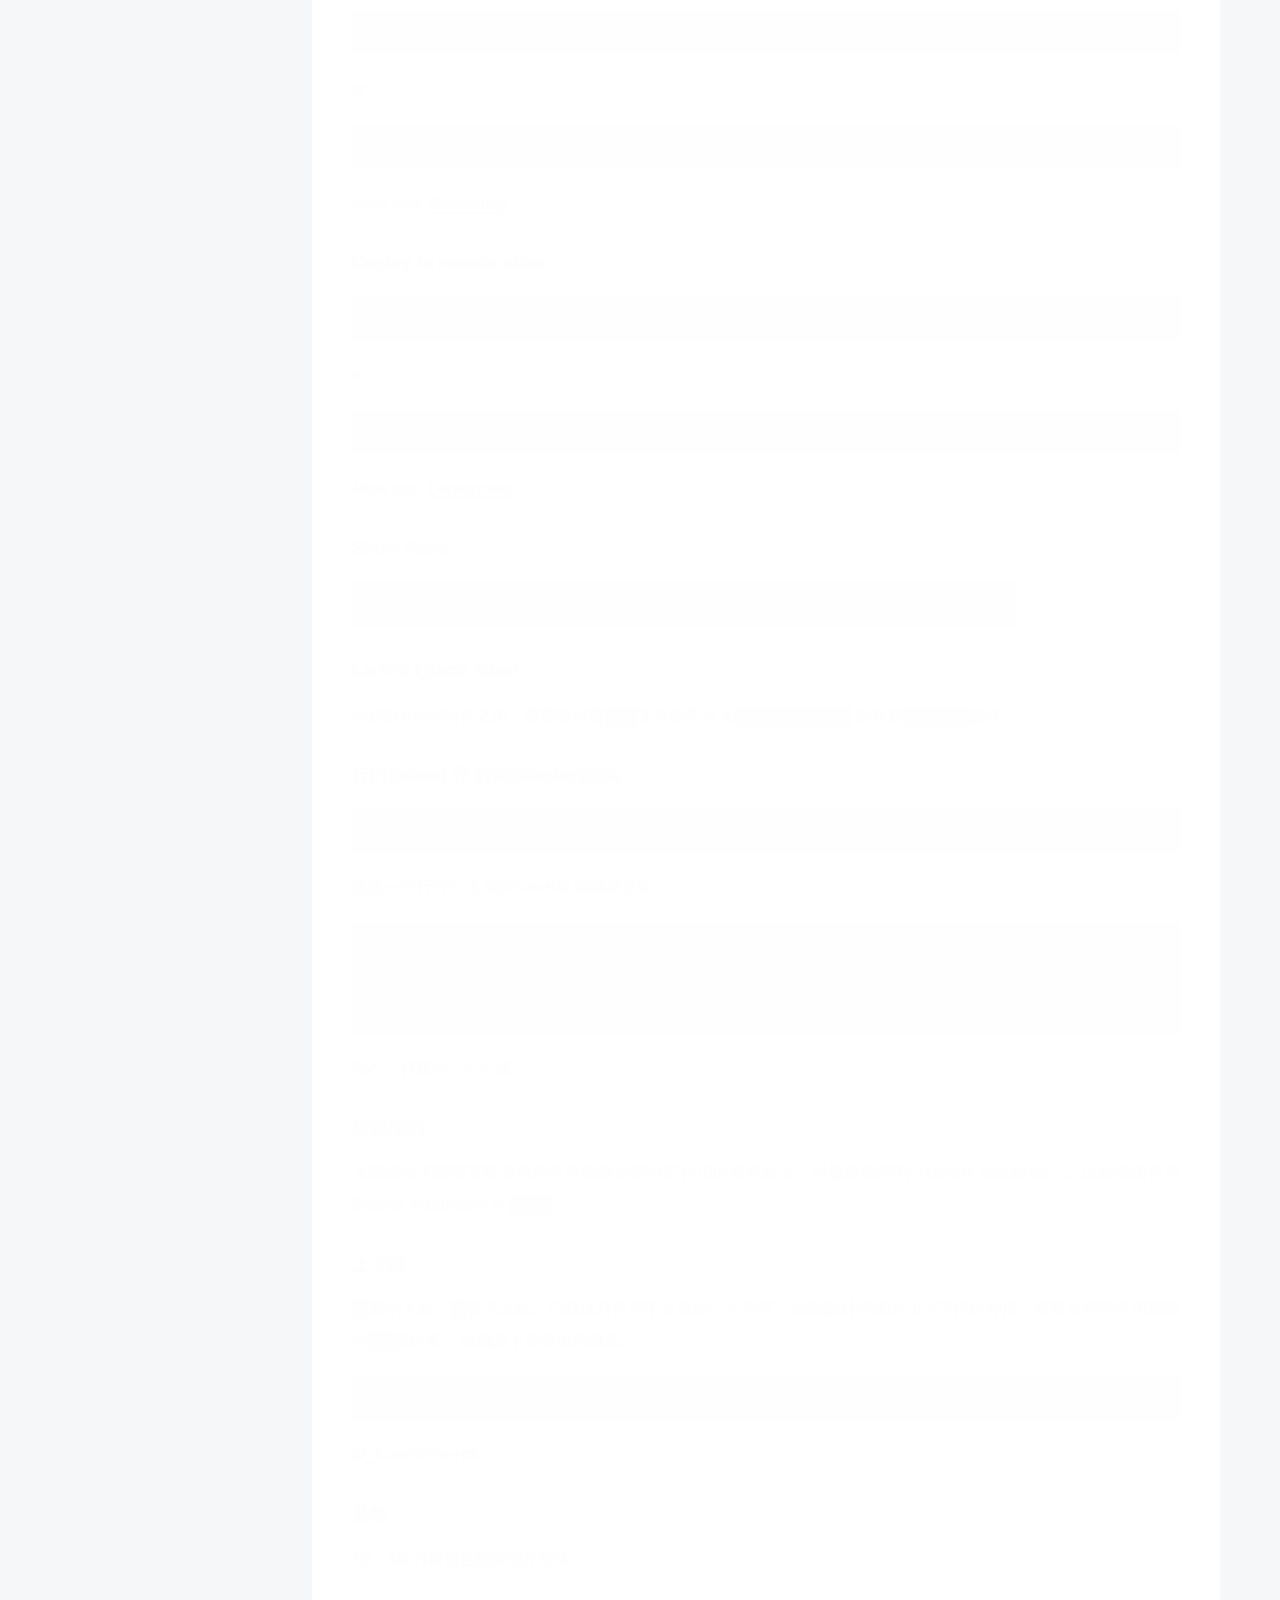
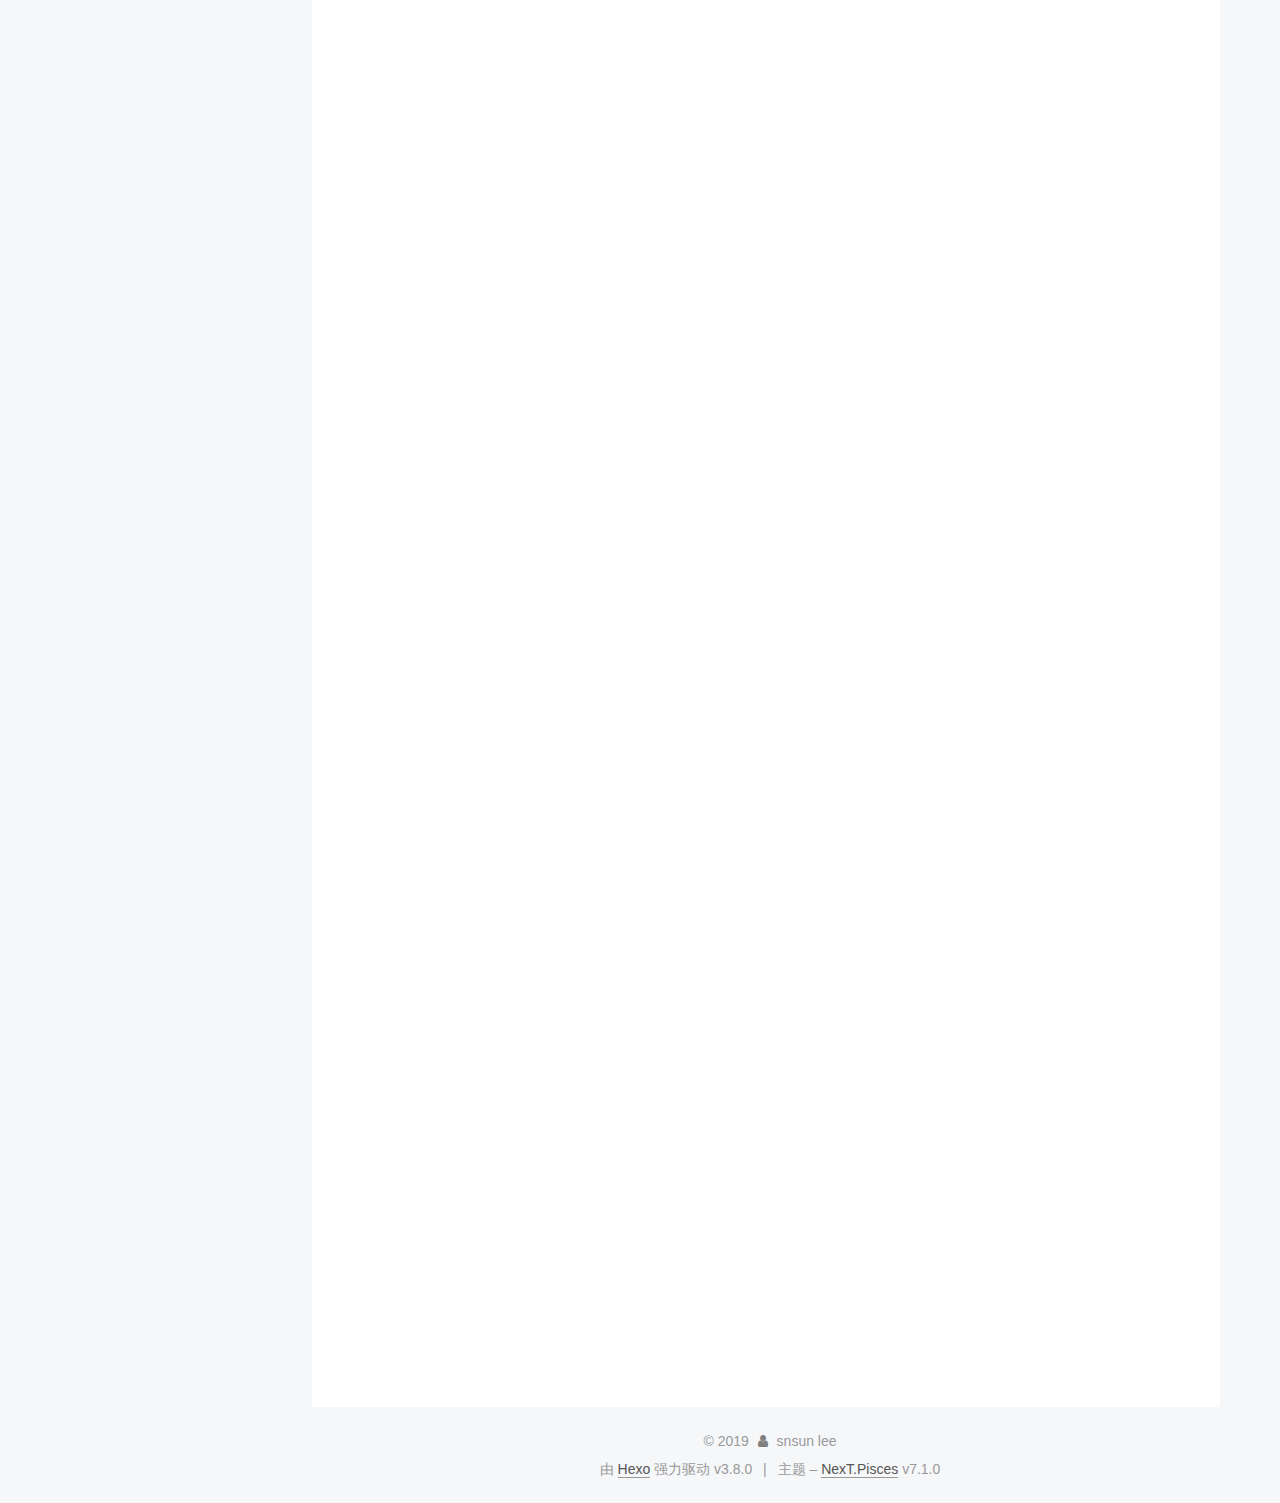
==== commit 52dffa98: "Site updated: 2019-05-13 19:42:15" ====
--- a/index.html
+++ b/index.html
@@ -368,7 +368,7 @@
                 
               
 
-              <time title="创建时间：2019-05-13 16:58:46 / 修改时间：17:07:49" itemprop="dateCreated datePublished" datetime="2019-05-13T16:58:46+08:00">2019-05-13</time>
+              <time title="创建时间：2019-05-13 19:34:21 / 修改时间：19:41:29" itemprop="dateCreated datePublished" datetime="2019-05-13T19:34:21+08:00">2019-05-13</time>
             
 
             
@@ -439,13 +439,13 @@
 <li>Negative sampling 负采样</li>
 </ul>
 <p><code>one-hot</code> 所表示的词向量及其稀疏，无法表示每个词之间的相似性。<br>Skip-Gram和CBOW产生的词向量也有些许问题，例如词的多义性并没有很好地解决，这个问题以后再详细整理。</p>
-<h2 id="1-Skip-Gram和CBOW"><a href="#1-Skip-Gram和CBOW" class="headerlink" title="1. Skip-Gram和CBOW"></a>1. Skip-Gram和CBOW</h2><h3 id="1-1-Skip-Gram-跳字模型"><a href="#1-1-Skip-Gram-跳字模型" class="headerlink" title="1.1 Skip-Gram(跳字模型)"></a>1.1 Skip-Gram(跳字模型)</h3><p><img src="https://snsunlee-github-blog.oss-cn-beijing.aliyuncs.com/Blog_Pic/02-skip-gram-detail.png?Expires=1557739959&amp;OSSAccessKeyId=TMP.AgGdorA6EI0Cyd0Y0ku-v02NJXcQGQoh_ZWNJJ1SeTfOa3xd26Vs86omiqgMADAtAhQtobCq52bqrTaz9iEMXVxhWd5P-AIVAOizb2jLf1PmQYkkesYBMZ7GEoBE&amp;Signature=jhAUbm7IRPAKjR63vzS4iK9natE%3D" alt><br>跳字模型是基于某个中心词来生成上下文。例如在文本：<code>the man loves his son</code>中,以<code>loves</code>作为中心词，生成与他距离不超过2个词的背景词 <code>the</code> <code>man</code> <code>his</code> <code>son</code>的条件概率为：</p>
-<script type="math/tex; mode=display">
-P(\textrm{“the”},\textrm{“man”},\textrm{“his”},\textrm{“son”}\mid\textrm{“loves”}).</script><p>假设给定中心词的情况下，背景词的生成是相互独立的，那么上式可以写成</p>
-<script type="math/tex; mode=display">
-P(\textrm{“the"}\mid\textrm{“loves”})\cdot P(\textrm{“man”}\mid\textrm{“loves”})\cdot P(\textrm{“his”}\mid\textrm{“loves”})\cdot P(\textrm{“son”}\mid\textrm{“lovee”}).</script><p>在跳字模型中，每个词被表示成两个 $d$ 维向量，用来计算条件概率。假设这个词在词典中索引为 $i$ ，当它为中心词时向量表示为 $\boldsymbol{v}_i\in\mathbb{R}^d$ ，而为背景词时向量表示为 $\boldsymbol{u}_i\in\mathbb{R}^d$ 。设中心词 $w_c$ 在词典中索引为 $c$ ，背景词 $w_o$ 在词典中索引为 $o$ ，给定中心词生成背景词的条件概率可以通过对向量内积做softmax运算而得到：</p>
-<script type="math/tex; mode=display">
-P\left(w_{o} | w_{c}\right)=\frac{\exp \left(\boldsymbol{u}_{o}^{\top} \boldsymbol{v}_{c}\right)}{\sum_{i \in \mathcal{V}} \exp \left(\boldsymbol{u}_{i}^{\top} \boldsymbol{v}_{c}\right)}</script><p>其中词典维度为$\mathcal{V}$，假设给定一个长度为 T 的文本序列，设时间步 $t$ 的词为 $w^t$ 。假设给定中心词的情况下背景词的生成相互独立，当背景窗口大小为 $m$ 时，跳字模型的<code>似然函数</code>(即给定任一中心词生成所有背景词的概率):</p>
+<h2 id="1-Skip-Gram和CBOW"><a href="#1-Skip-Gram和CBOW" class="headerlink" title="1. Skip-Gram和CBOW"></a>1. Skip-Gram和CBOW</h2><h3 id="1-1-Skip-Gram-跳字模型"><a href="#1-1-Skip-Gram-跳字模型" class="headerlink" title="1.1 Skip-Gram(跳字模型)"></a>1.1 Skip-Gram(跳字模型)</h3><p><img src="https://snsunlee-github-blog.oss-cn-beijing.aliyuncs.com/Blog_Pic/02-skip-gram-detail.png" alt><br>跳字模型是基于某个中心词来生成上下文。例如在文本：<code>the man loves his son</code>中,以<code>loves</code>作为中心词，生成与他距离不超过2个词的背景词 <code>the</code> <code>man</code> <code>his</code> <code>son</code>的条件概率为：</p>
+<script type="math/tex; mode=display">
+P(\textrm{``the"},\textrm{``man"},\textrm{``his"},\textrm{``son"}\mid\textrm{``loves"}).</script><p>假设给定中心词的情况下，背景词的生成是相互独立的，那么上式可以写成</p>
+<script type="math/tex; mode=display">
+P(\textrm{``the"}\mid\textrm{``loves"})\cdot P(\textrm{``man"}\mid\textrm{``loves"})\cdot P(\textrm{``his"}\mid\textrm{``loves"})\cdot P(\textrm{``son"}\mid\textrm{``loves"}).</script><p>在跳字模型中，每个词被表示成两个 $d$ 维向量，用来计算条件概率。假设这个词在词典中索引为 $i$ ，当它为中心词时向量表示为 $\boldsymbol{v}_i\in\mathbb{R}^d$ ，而为背景词时向量表示为 $\boldsymbol{u}_i\in\mathbb{R}^d$ 。设中心词 $w_c$ 在词典中索引为 $c$ ，背景词 $w_o$ 在词典中索引为 $o$ ，给定中心词生成背景词的条件概率可以通过对向量内积做softmax运算而得到：</p>
+<script type="math/tex; mode=display">
+P(w_o \mid w_c) = \frac{\text{exp}(\boldsymbol{u}_o^\top \boldsymbol{v}_c)}{ \sum_{i \in \mathcal{V}} \text{exp}(\boldsymbol{u}_i^\top \boldsymbol{v}_c)},</script><p>其中词典维度为$\mathcal{V}$，假设给定一个长度为 T 的文本序列，设时间步 $t$ 的词为 $w^t$ 。假设给定中心词的情况下背景词的生成相互独立，当背景窗口大小为 $m$ 时，跳字模型的<code>似然函数</code>(即给定任一中心词生成所有背景词的概率):</p>
 <script type="math/tex; mode=display">
 \prod_{t=1}^{T} \prod_{-m \leq j \leq m,\ j \neq 0} P(w^{(t+j)} \mid w^{(t)}),</script><p>最大化此似然函数，等价于最小化<code>negative log likelihood</code>即：</p>
 <script type="math/tex; mode=display">
@@ -469,17 +469,39 @@
 </ul>
 <h3 id="1-2-CBOW-连续词袋模型"><a href="#1-2-CBOW-连续词袋模型" class="headerlink" title="1.2 CBOW(连续词袋模型)"></a>1.2 CBOW(连续词袋模型)</h3><p>连续词袋模型与跳字模型类似。与跳字模型最大的不同在于，连续词袋模型假设基于某中心词在文本序列前后的背景词来生成该中心词。在同样的文本序列<code>“the”“man”“loves”“his”“son”</code>里，以<code>“loves”</code>作为中心词，且背景窗口大小为2时，连续词袋模型关心的是，给定背景词<code>“the”“man”“his”“son”</code>生成中心词<code>“loves”</code>的条件概率:</p>
 <script type="math/tex; mode=display">
-P(\textrm{“loves”}\mid\textrm{“the”},\textrm{“man”},\textrm{“hi”},\textrm{“son”}).</script><p>因为连续词袋模型的背景词有多个，我们将这些背景词向量取平均，然后使用和跳字模型一样的方法来计算条件概率。设 $\boldsymbol{v_i}\in\mathbb{R}^d$ 和 $\boldsymbol{u_i}\in\mathbb{R}^d $ 分别表示词典中索引为 $i$ 的词作为背景词和中心词的向量（注意符号的含义与跳字模型中的相反）。设中心词 $w_c$ 在词典中索引为 $c$ ，背景词 $w_{o1},…,w_{o2m}$ 在词典中索引为 $o1,…,o2m$ ，那么给定背景词生成中心词的条件概率:</p>
+P(\textrm{``loves"}\mid\textrm{``the"},\textrm{``man"},\textrm{``his"},\textrm{``son"}).</script><p>因为连续词袋模型的背景词有多个，我们将这些背景词向量取平均，然后使用和跳字模型一样的方法来计算条件概率。设 $\boldsymbol{v_i}\in\mathbb{R}^d$ 和 $\boldsymbol{u_i}\in\mathbb{R}^d $ 分别表示词典中索引为 $i$ 的词作为背景词和中心词的向量（注意符号的含义与跳字模型中的相反）。设中心词 $w_c$ 在词典中索引为 $c$ ，背景词 $w_{o1},…,w_{o2m}$ 在词典中索引为 $o1,…,o2m$ ，那么给定背景词生成中心词的条件概率:</p>
 <script type="math/tex; mode=display">
 P(w_c \mid w_{o_1}, \ldots, w_{o_{2m}}) = \frac{\text{exp}\left(\frac{1}{2m}\boldsymbol{u}_c^\top (\boldsymbol{v}_{o_1} + \ldots + \boldsymbol{v}_{o_{2m}}) \right)}{ \sum_{i \in \mathcal{V}} \text{exp}\left(\frac{1}{2m}\boldsymbol{u}_i^\top (\boldsymbol{v}_{o_1} + \ldots + \boldsymbol{v}_{o_{2m}}) \right)}.</script><p>为了让符号更加简单，我们记 $W_o={w_{o1},…,w_{o2m}}$ ，且 $\bar{\boldsymbol{v}}_o = \left(\boldsymbol{v}_{o_1} + \ldots + \boldsymbol{v}_{o_{2m}} \right)/(2m)$ ，那么上式可以简写成</p>
 <script type="math/tex; mode=display">
 \prod_{t=1}^{T}  P(w^{(t)} \mid  w^{(t-m)}, \ldots,  w^{(t-1)},  w^{(t+1)}, \ldots,  w^{(t+m)})</script><p>和跳步模型相似，连续词袋模型的最大似然估计等价于最小化<code>negative log likelihood</code>损失函数：</p>
 <script type="math/tex; mode=display">
-J(\theta) = -\sum_{t=1}^T  \text{log}\, P(w^{(t)} \mid  w^{(t-m)}, \ldots,  w^{(t-1)},  w^{(t+1)}, \ldots,  w^{(t+m)}).</script><p>更进一步：</p>
+J(\theta) = -\sum_{t=1}^T  \text{log}\, P(w^{(t)} \mid  w^{(t-m)}, \ldots,  w^{(t-1)},  w^{(t+1)}, \ldots,  w^{(t+m)})</script><p>更进一步：</p>
 <script type="math/tex; mode=display">
 \log\,P(w_c \mid \mathcal{W}_o) = \boldsymbol{u}_c^\top \bar{\boldsymbol{v}}_o - \log\,\left(\sum_{i \in \mathcal{V}} \exp\left(\boldsymbol{u}_i^\top \bar{\boldsymbol{v}}_o\right)\right).</script><p>最后得到任一背景词向量 $v_{oi}(i=1,2,…,2m)$ 的梯度</p>
 <script type="math/tex; mode=display">
-\frac{\partial \log\, P(w_c \mid \mathcal{W}_o)}{\partial \boldsymbol{v}_{o_i}} = \frac{1}{2m} \left(\boldsymbol{u}_c - \sum_{j \in \mathcal{V}} \frac{\exp(\boldsymbol{u}_j^\top \bar{\boldsymbol{v}}_o)\boldsymbol{u}_j}{ \sum_{i \in \mathcal{V}} \text{exp}(\boldsymbol{u}_i^\top \bar{\boldsymbol{v}}_o)} \right) = \frac{1}{2m}\left(\boldsymbol{u}_c - \sum_{j \in \mathcal{V}} P(w_j \mid \mathcal{W}_o) \boldsymbol{u}_j \right).</script><h2 id="2-加速计算"><a href="#2-加速计算" class="headerlink" title="2. 加速计算"></a>2. 加速计算</h2><h3 id="2-1-Hierarchical-Softmax"><a href="#2-1-Hierarchical-Softmax" class="headerlink" title="2.1 Hierarchical Softmax"></a>2.1 Hierarchical Softmax</h3><h3 id="2-2-Negative-Sampling"><a href="#2-2-Negative-Sampling" class="headerlink" title="2.2 Negative Sampling"></a>2.2 Negative Sampling</h3><h2 id="3-Pytorch动手实现"><a href="#3-Pytorch动手实现" class="headerlink" title="3.Pytorch动手实现"></a>3.Pytorch动手实现</h2><p>refer:<br><a href="http://zh.gluon.ai/chapter_natural-language-processing/word2vec.html" target="_blank" rel="noopener">动手学深度学习,word2vec</a><br><a href="https://arxiv.org/pdf/1411.2738.pdf" target="_blank" rel="noopener">word2vec Parameter Learning Explained</a><br><a href="http://mccormickml.com/2016/04/19/word2vec-tutorial-the-skip-gram-model/" target="_blank" rel="noopener">word2vec-tutorial</a></p>
+\frac{\partial \log\, P(w_c \mid \mathcal{W}_o)}{\partial \boldsymbol{v}_{o_i}} = \frac{1}{2m} \left(\boldsymbol{u}_c - \sum_{j \in \mathcal{V}} \frac{\exp(\boldsymbol{u}_j^\top \bar{\boldsymbol{v}}_o)\boldsymbol{u}_j}{ \sum_{i \in \mathcal{V}} \text{exp}(\boldsymbol{u}_i^\top \bar{\boldsymbol{v}}_o)} \right) = \frac{1}{2m}\left(\boldsymbol{u}_c - \sum_{j \in \mathcal{V}} P(w_j \mid \mathcal{W}_o) \boldsymbol{u}_j \right).</script><h2 id="2-加速计算"><a href="#2-加速计算" class="headerlink" title="2. 加速计算"></a>2. 加速计算</h2><h3 id="2-1-Hierarchical-Softmax"><a href="#2-1-Hierarchical-Softmax" class="headerlink" title="2.1 Hierarchical Softmax"></a>2.1 Hierarchical Softmax</h3><p>Hierarchical Softmax 层序softmax是一种近似的训练方法。该方法不用为了获得概率分布而评估神经网络中的 $W$ 个输出结点，而只需要评估约$log_2(W)$ 个结点。层次Softmax使用哈夫曼树结构来表示词典里的所有词， $V$ 个词都是二叉树的叶子结点，而这棵树一共有 $V−1$个非叶子结点。<br>对于每个叶子结点（词），总有一条从根结点出发到该结点的唯一路径。这个路径很重要，因为要靠它来估算这个词出现的概率。以下图为例白色结点为词典中的词，深色是非叶子结点。图中画出了从根结点到词 $w_2$ 的唯一路径，路径长度 $L(w_2)=4$，而 $n(w,j)$ 表示从根结点到词 $w_2$ 的路径上的的第 $j$ 个结点。<br><img src="https://snsunlee-github-blog.oss-cn-beijing.aliyuncs.com/Blog_Pic/%E5%B1%82%E5%BA%8Fsoftmax.png" alt></p>
+<h4 id="目标词概率表示"><a href="#目标词概率表示" class="headerlink" title="目标词概率表示"></a>目标词概率表示</h4><p>我们要计算的是目标词 $w$ 的概率，这个概率的具体含义，是指从根结点开始随机走，走到目标词 $w$ 的概率。因此在途中路过非叶子节点时，需要分别知道往左走和往右走的概率。例如到达非叶子节点 $n$ 的时候往左边走和往右边走的概率分别是：</p>
+<script type="math/tex; mode=display">
+\begin{array}{c}{p(n, \text {left})=\sigma\left(\theta_{n}^{T} \cdot h\right)} \\ {p(n, \text {right})=1-\sigma\left(\theta_{n}^{T} \cdot h\right)=\sigma\left(-\theta_{n}^{T} \cdot h\right)}\end{array}</script><p>若以目标词 $w_2$为例，</p>
+<script type="math/tex; mode=display">
+\begin{aligned} p\left(w_{2}\right) &=p\left(n\left(w_{2}, 1\right), l e f t\right) \cdot p\left(n\left(w_{2}, 2\right), \text {left }\right) \cdot p\left(n\left(w_{2}, 3\right), \text { right }\right) \\ &=\sigma\left(\theta_{n\left(w_{2}, 1\right)}^{T} \cdot h\right) \cdot \sigma\left(\theta_{n\left(w_{2}, 2\right)}^{T} \cdot h\right) \cdot \sigma\left(-\theta_{n\left(w_{2}, 3\right)}^{T} \cdot h\right) \end{aligned}</script><p>至此，可以得到 $w$ 的概率表示：</p>
+<script type="math/tex; mode=display">
+p(w)=\prod_{j=1}^{L(w)-1} \sigma\left(\operatorname{sign}(w, j) \cdot \theta_{n(w, j)}^{T} h\right)</script><ul>
+<li>其中 $θ_n(w,j)$是非叶子结点 $n(w,j)$的向量表示（即输出向量）；$h$ 是隐藏层的输出值，从输入词的向量中计算得来； $sign(x,j)$ 是判断下一个节点在左子树还是右子树：<script type="math/tex; mode=display">
+\operatorname{sign}(w, j)=\left\{\begin{array}{ll}{1} & {\text { 若 } n(w,j+1) \text { 是 } n(w,j) \text{的左孩子}} \\ {-1} & {\text { 若 } n(w,j+1) \text{ 是 } n(w,j) \text{的右孩子}}\end{array}\right.</script>此外，所有词概率和为1<script type="math/tex; mode=display">
+\sum_{i=1}^{n} p\left(w_{i}\right)=1</script></li>
+</ul>
+<h3 id="2-2-Negative-Sampling"><a href="#2-2-Negative-Sampling" class="headerlink" title="2.2 Negative Sampling"></a>2.2 Negative Sampling</h3><p>负采样修改了原来的目标函数。给定中心词 $w_c$ 的一个背景窗口，我们把背景词 $w_o$ 出现在该背景窗口看作一个事件，并将该事件的概率计算为</p>
+<script type="math/tex; mode=display">
+P(D=1\mid w_c, w_o) = \sigma(\boldsymbol{u}_o^\top \boldsymbol{v}_c),</script><p>我们先考虑最大化文本序列中所有该事件的联合概率来训练词向量。具体来说，给定一个长度为 T 的文本序列，设时间步 $t$ 的词为 $w^t$ 且背景窗口大小为 $m$ ，考虑最大化联合概率</p>
+<script type="math/tex; mode=display">
+\prod_{t=1}^{T} \prod_{-m \leq j \leq m,\ j \neq 0} P(D=1\mid w^{(t)}, w^{(t+j)})</script><p>然而，以上模型中包含的事件仅考虑了正类样本。这导致当所有词向量相等且值为无穷大时，以上的联合概率才被最大化为1。很明显，这样的词向量毫无意义。负采样通过采样并添加负类样本使目标函数更有意义。设背景词 $w_o$ 出现在中心词 $w_c$ 的一个背景窗口为事件 $P$ ，我们根据分布 $P(w)$ 采样 $K$ 个未出现在该背景窗口中的词，即噪声词。设噪声词 $w_k （ k=1,…,K ）$ 不出现在中心词 $w_c$ 的该背景窗口为事件 $N_k$ 。假设同时含有正类样本和负类样本的事件 $P,N_1,…,N_K$ 相互独立，负采样将以上需要最大化的仅考虑正类样本的联合概率改写为:</p>
+<script type="math/tex; mode=display">
+\prod_{t=1}^{T} \prod_{-m \leq j \leq m,\ j \neq 0} P(w^{(t+j)} \mid w^{(t)})</script><p>其中</p>
+<script type="math/tex; mode=display">
+P(w^{(t+j)} \mid w^{(t)}) =P(D=1\mid w^{(t)}, w^{(t+j)})\prod_{k=1,\ w_k \sim P(w)}^K P(D=0\mid w^{(t)}, w_k)</script><p>设文本序列中时间步 $t$ 的词 $w_t$ 在词典中的索引为 $i_t$ ，噪声词 $w_k$ 在词典中的索引为 $h_k$ 。有关以上条件概率的对数损失为</p>
+<script type="math/tex; mode=display">
+-\log P\left(w^{(t+j)} | w^{(t)}\right)=-\log P\left(D=1 | w^{(t)}, w^{(t+j)}\right)-\sum_{k=1, w_{k} \sim P(w)}^{K} \log P\left(D=0 | w^{(t)}, w_{k}\right)\\ =-\log \sigma\left(\boldsymbol{u}_{i_{t+j}}^{\top} \boldsymbol{v}_{i_{t}}\right)-\sum_{k=1, w_{k} \sim P(w)}^{K} \log \left(1-\sigma\left(\boldsymbol{u}_{h_{k}}^{\top} \boldsymbol{v}_{i_{t}}\right)\right) \\= -\log \sigma\left(\boldsymbol{u}_{i_{t+j}}^{\top} \boldsymbol{v}_{i_{t}}\right)-\sum_{k=1, w_{k} \sim P(w)}^{K} \log \sigma\left(-\boldsymbol{u}_{h_{k}}^{\top} \boldsymbol{v}_{i_{t}}\right)</script><h2 id="3-Pytorch动手实现"><a href="#3-Pytorch动手实现" class="headerlink" title="3.Pytorch动手实现"></a>3.Pytorch动手实现</h2><p>refer:<br><a href="http://zh.gluon.ai/chapter_natural-language-processing/word2vec.html" target="_blank" rel="noopener">动手学深度学习,word2vec</a><br><a href="https://arxiv.org/pdf/1411.2738.pdf" target="_blank" rel="noopener">word2vec Parameter Learning Explained</a><br><a href="http://mccormickml.com/2016/04/19/word2vec-tutorial-the-skip-gram-model/" target="_blank" rel="noopener">word2vec-tutorial</a></p>
 
           
         
--- a/css/main.css
+++ b/css/main.css
@@ -1765,7 +1765,7 @@
   width: 4px;
   height: 4px;
   border-radius: 50%;
-  background: #f55cff;
+  background: #9fb3ff;
 }
 .feed-link,
 .chat {
